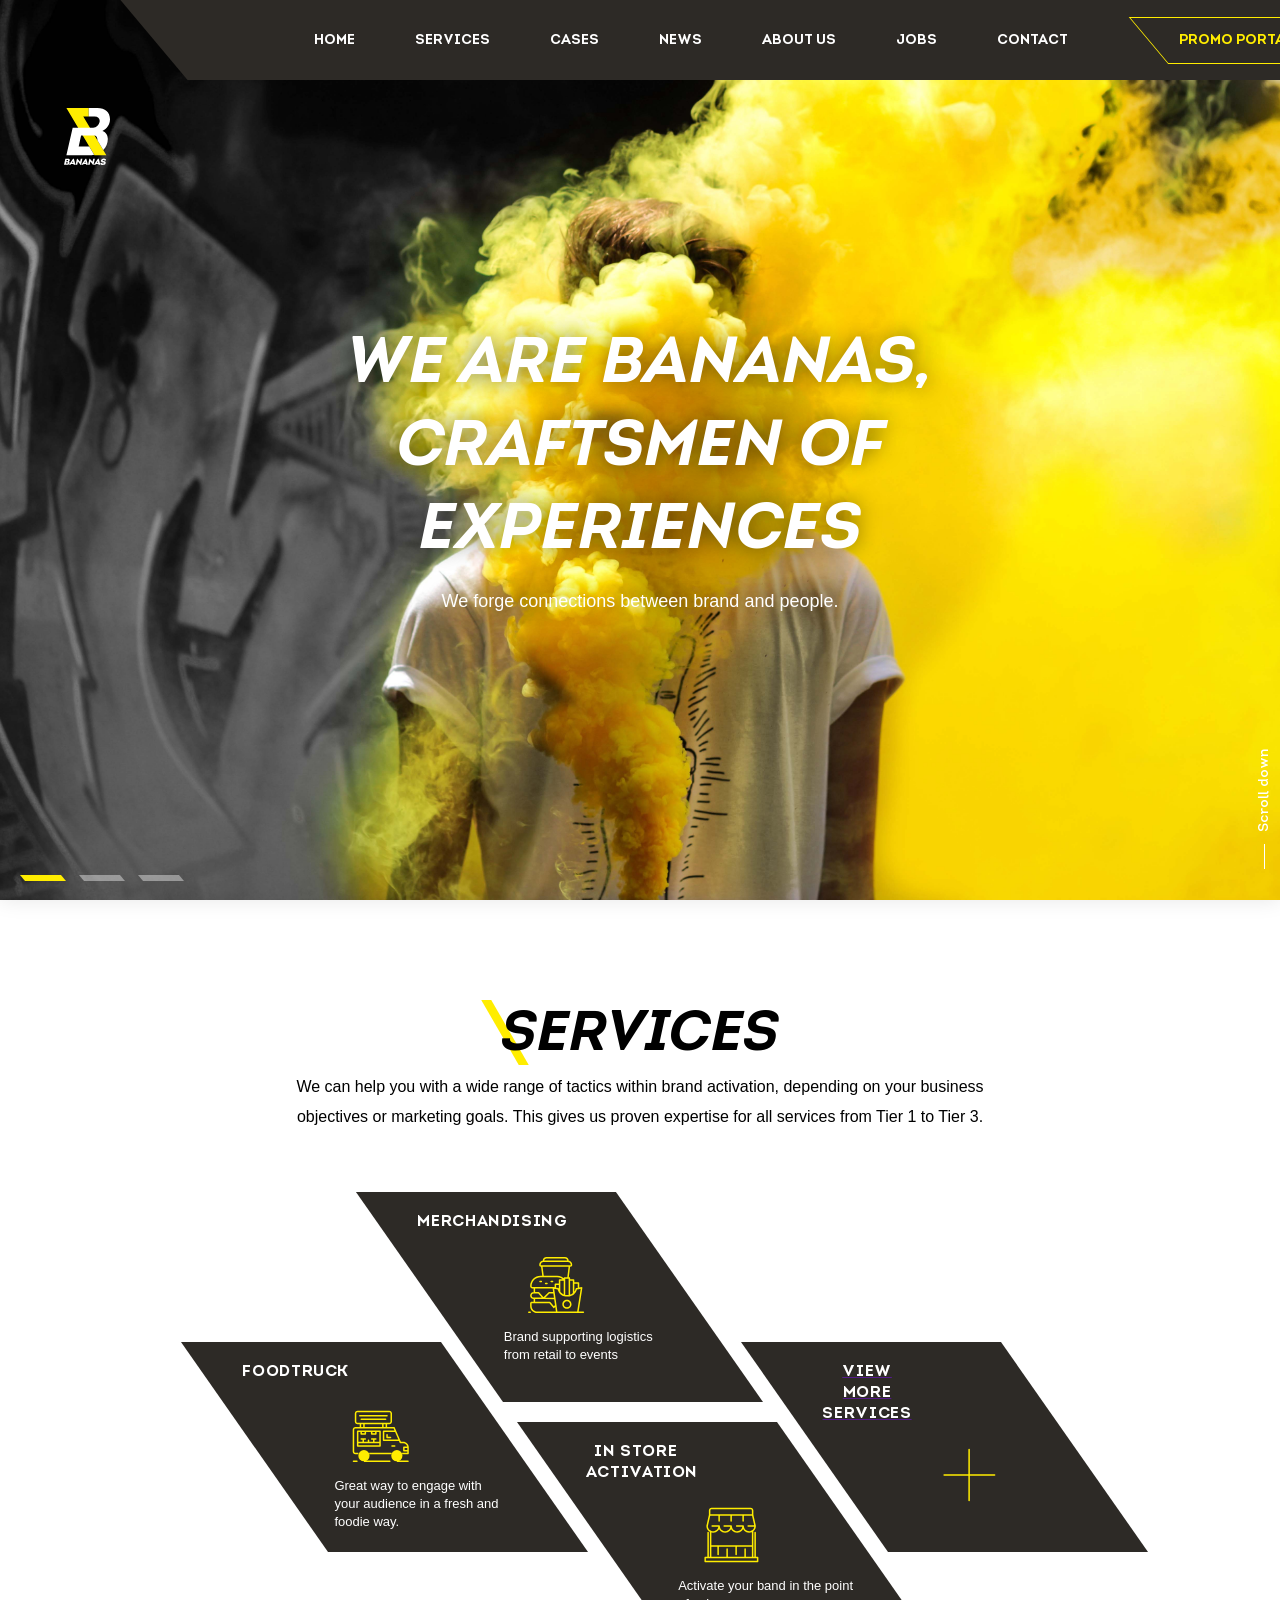
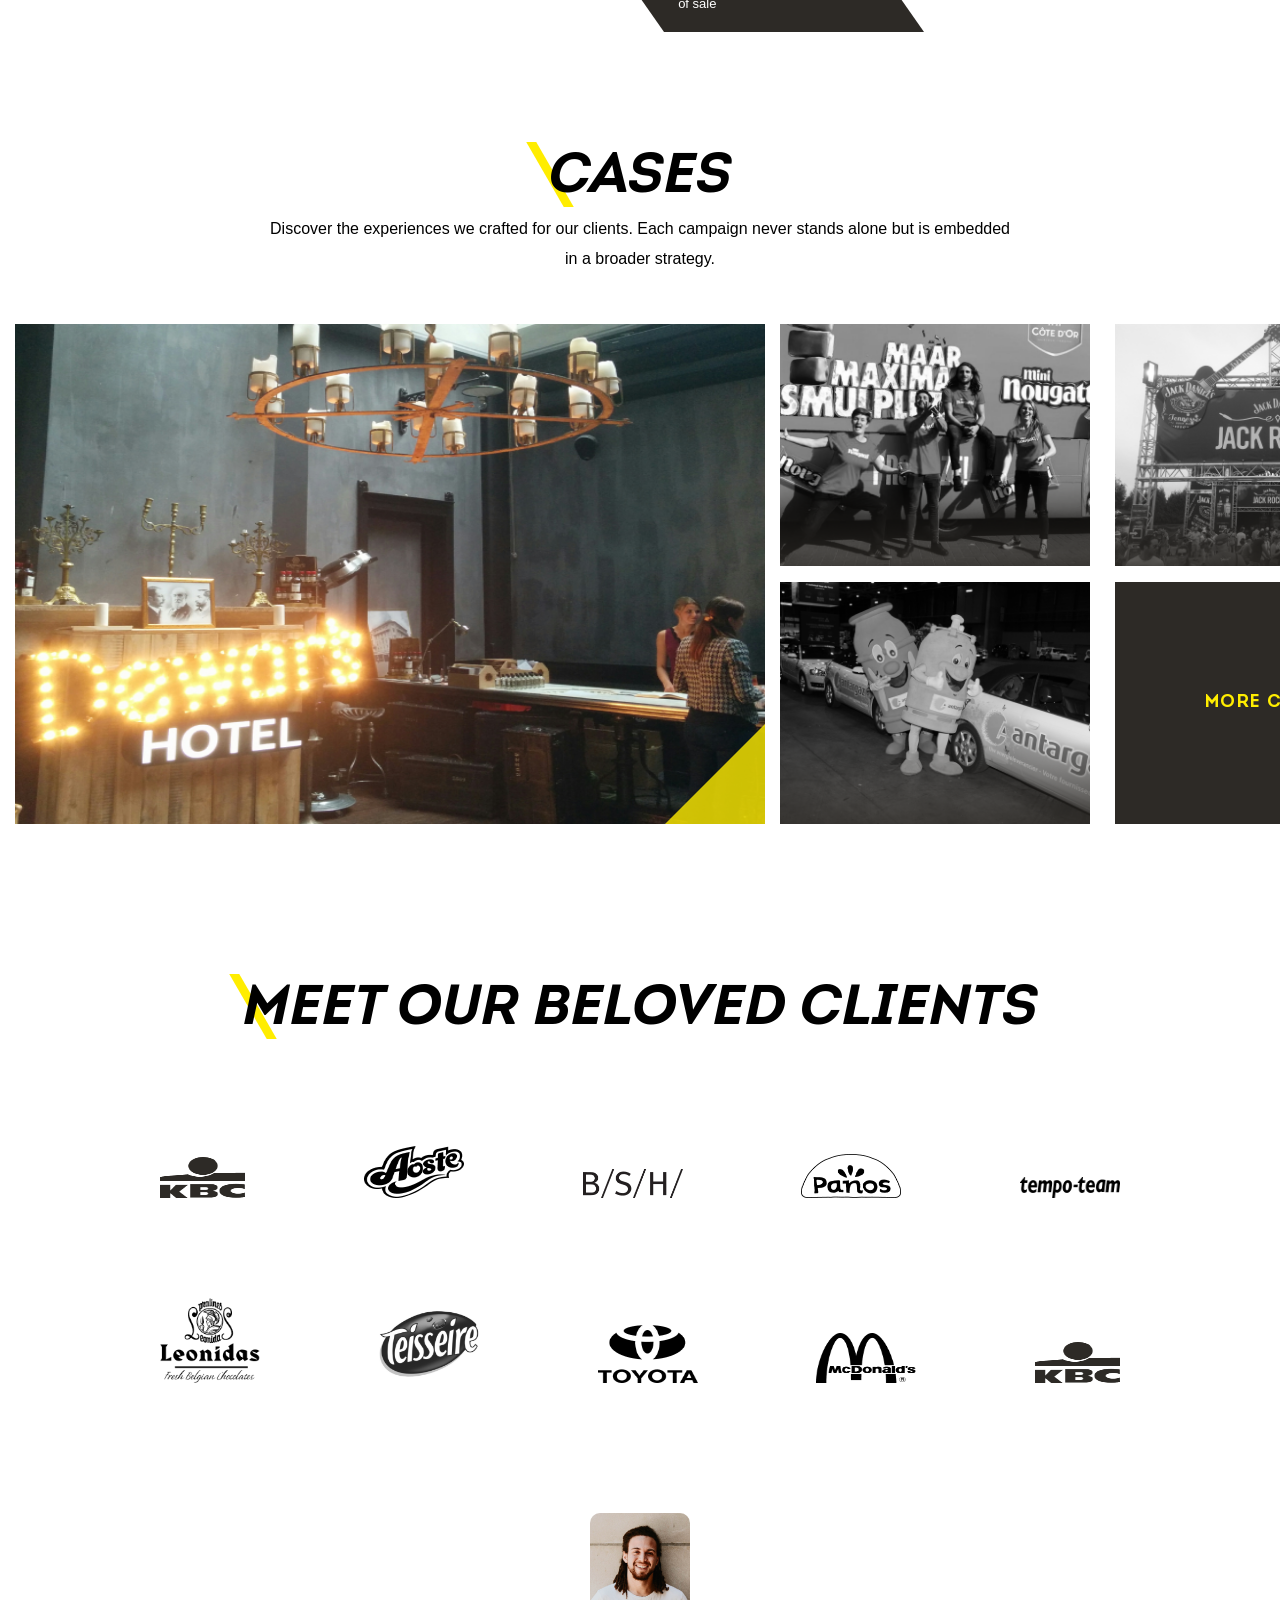
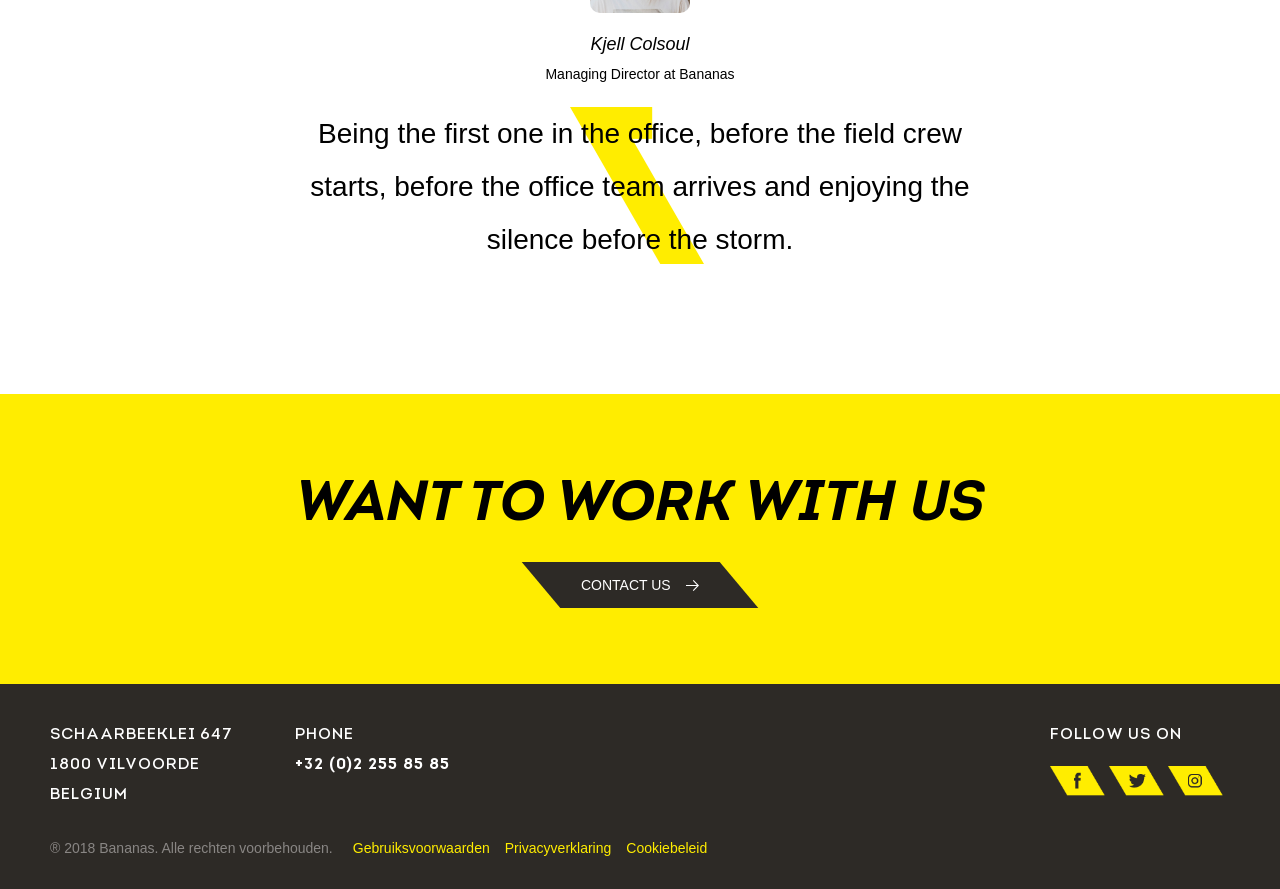
==== index.html @ 504d38f5 "Tets maket" ====
<!DOCTYPE html>
<html lang="en">
<head>
	<meta charset="UTF-8">
	<meta name="viewport" content="width=device-width, initial-scale=1, shrink-to-fit=no">
	<title>Static</title>
	<link rel="stylesheet" href="scss/style.css">
	<link rel="stylesheet" href="scss/font.css">
</head>
<body>
	<header>
		<div class="container">
			<div data-am-fadeshow="next-prev-navigation">
				<input type="radio" name="css-fadeshow" id="slide-1" />
				<input type="radio" name="css-fadeshow" id="slide-2" />
				<input type="radio" name="css-fadeshow" id="slide-3" />
					<div id="logo" >
						<svg width="46" height="57" fill="none" xmlns="http://www.w3.org/2000/svg">
							<path d="M19.2723 8.4035h5.4606V.0002h-22.33l28.0709 47.3609h11.889L19.2723 8.4035z" fill="#FFED00"/><path d="M24.7322 8.4035h.0007V.0002h-.0007v8.4033z" fill="#FAE920"/><path d="M38.418 22.901C42.8699 20.6652 46 16.3288 46 11.1795 46 4.133 41.1309 0 33.4098 0h-8.6776.0008v8.4035h-.0008v.0023l5.9647-.0043c3.617 0 5.6346 2.3036 4.7996 5.7591-.7021 2.9216-3.1611 5.1573-6.3018 5.5067l-3.2457.0009.0027.0046H14.0629l-.0008-.0014-5.3907.0014-6.2852 27.6875H24.993a24.1078 24.1078 0 0 0 5.1591-.5421l-4.8993-8.2659H14.6982l2.3864-11.0243h13.5231a4.0443 4.0443 0 0 1 1.55.7256c.9541.8199 1.3609 2.389 1.2278 3.9611l5.8406 9.854c2.9533-2.9077 4.6176-6.7819 4.6176-11.0375-.0001-3.7262-1.6-6.7074-5.4257-8.1302zM5.7764 52.183a1.5017 1.5017 0 0 1-.0679.4535 1.7962 1.7962 0 0 1-.1808.4008 1.9307 1.9307 0 0 1-.2576.3344 1.7534 1.7534 0 0 1-.3073.2554.9532.9532 0 0 1 .4068.4314c.0909.1902.1372.3978.1356.6076a2.0234 2.0234 0 0 1-.1673.8101 2.0371 2.0371 0 0 1-.4881.6869 2.4414 2.4414 0 0 1-.7775.4798 2.771 2.771 0 0 1-1.0259.1806H0l1.347-6.1551H4.14c.5121 0 .913.1379 1.2023.4139.2894.2759.4341.6428.4341 1.1007zm-3.5888 2.1309l-.235 1.1094h1.284a.5333.5333 0 0 0 .2074-.034.521.521 0 0 0 .1767-.1112.7532.7532 0 0 0 .2034-.33.681.681 0 0 0 .0226-.2113.5145.5145 0 0 0-.0497-.207.427.427 0 0 0-.1265-.1541.3358.3358 0 0 0-.208-.0617l-1.2749-.0001zm.4972-2.2453l-.244 1.1007h1.0304a.5296.5296 0 0 0 .2226-.0482.5155.5155 0 0 0 .1797-.1368.8685.8685 0 0 0 .2125-.3697.565.565 0 0 0-.0361-.3743c-.0543-.1144-.1658-.1716-.3345-.1716l-1.0306-.0001zm4.4565 3.9536l-.5424.8364H4.8724l.0452-.2201 4.1402-6.005h.8317l1.5639 6.005-.0453.2201H9.6996l-.226-.8453-2.3323.0089zm.8136-1.312h1.3108l-.3345-1.4529-.9763 1.4529zm6.0022-1.127l-.7052 3.2754h-1.6541l1.3469-6.19h.5153l2.6214 3.0993.678-3.0731h1.6543l-1.347 6.1813h-.4246l-2.685-3.2929zm5.6227 2.439l-.5424.8364h-1.7266l.0452-.2201 4.1402-6.005h.8316l1.5639 6.005-.0452.2201H22.138l-.226-.8453-2.3322.0089zm.8136-1.312h1.3107l-.3344-1.4529-.9763 1.4529zm6.0022-1.127l-.7052 3.2754h-1.6542l1.3469-6.19h.5152l2.6217 3.0993.6779-3.0731h1.6542l-1.3468 6.1813h-.4249l-2.6848-3.2929zm5.6225 2.439l-.5424.8364h-1.7265l.0451-.2201 4.1402-6.005h.8316l1.5639 6.005-.0451.2201h-1.7088l-.226-.8453-2.332.0089zm.8136-1.312h1.3108l-.3346-1.4529-.9762 1.4529zm5.1796.2553a.4071.4071 0 0 0 .0226.2774.4906.4906 0 0 0 .1853.1981.965.965 0 0 0 .2983.1187c.1185.0269.2399.0402.3616.0396a1.7955 1.7955 0 0 0 .3887-.0439 1.382 1.382 0 0 0 .3616-.1322.87.87 0 0 0 .2665-.2155.4526.4526 0 0 0 .1037-.2948.3768.3768 0 0 0-.0218-.1535.3863.3863 0 0 0-.0819-.1328.679.679 0 0 0-.2621-.1541 1.5406 1.5406 0 0 0-.3388-.0703 8.6203 8.6203 0 0 0-.3344-.0265 4.2116 4.2116 0 0 1-.7323-.1145 2.0981 2.0981 0 0 1-.6281-.2642 1.4011 1.4011 0 0 1-.443-.4445 1.2154 1.2154 0 0 1-.1673-.6559 2.0474 2.0474 0 0 1 .2533-1.039 2.2442 2.2442 0 0 1 .6688-.7309 2.9713 2.9713 0 0 1 .9447-.4315 4.1867 4.1867 0 0 1 1.0802-.1407 2.9337 2.9337 0 0 1 .8724.1276c.2584.0766.4971.2056.7006.3787.1939.169.3362.3868.4112.6296.0813.2523.0829.5458.0046.8803h-1.546a.4884.4884 0 0 0-.0407-.2772.4905.4905 0 0 0-.1716-.1937.8095.8095 0 0 0-.2622-.1102 1.3692 1.3692 0 0 0-.3119-.0351 1.2391 1.2391 0 0 0-.3479.0485 1.2067 1.2067 0 0 0-.3028.132.67.67 0 0 0-.217.2113.5213.5213 0 0 0-.0814.2861.3313.3313 0 0 0 .0551.2061.345.345 0 0 0 .1708.133c.2035.0735.4165.1195.6329.1365a8.499 8.499 0 0 1 .8361.1233c.2425.0458.4759.129.6914.2465.1925.1056.3542.2571.4701.4403.1229.2148.1824.4586.1719.7043a2.2333 2.2333 0 0 1-.2396 1.0655 2.0909 2.0909 0 0 1-.6555.7396 2.9324 2.9324 0 0 1-.9807.4315 4.9829 4.9829 0 0 1-1.2069.1409 3.525 3.525 0 0 1-.949-.1233 2.0284 2.0284 0 0 1-.7504-.3742 1.376 1.376 0 0 1-.4384-.6339c-.0875-.2554-.0921-.5562-.0138-.9024l1.5731-.0006z" fill="#fff"/>
						</svg>
					</div>
					<nav>
						<ul>
							<li><a href="#"><span>HOME</span></a></li>
							<li><a href="#"><span>SERVICES</span></a></li>
							<li><a href="#"><span>CASES</span></a></li>
							<li><a href="#"><span>NEWS</span></a></li>
							<li><a href="#"><span>ABOUT US</span></a></li>
							<li><a href="#"><span>JOBS</span></a></li>
							<li><a href="#"><span>CONTACT</span></a></li>
							<li class="nohover"><a href="#">PROMO PORTAL</a></li>
						</ul>
					</nav>
				
					<div class="fs-slides">
						<div class="fs-slide" style="background-image: url(img/bg.png);">
							<div class="block-text">
								<h1 class="block-text__title">WE ARE BANANAS, CRAFTSMEN OF EXPERIENCES</h1>
								<p class="block-text__p">We forge connections between brand and people.</p>
							</div>
						</div>
						<div class="fs-slide" style="background-image: url(img/bg2.jpg);">
							<div class="block-text">
								<h1 class="block-text__title">WE ARE BANANAS, CRAFTSMEN OF EXPERIENCES</h1>
								<p class="block-text__p">We forge connections between brand and people.</p>
							</div>
						</div>
						<div class="fs-slide" style="background-image: url(img/bg3.jpg);">
							<div class="block-text">
								<h1 class="block-text__title">WE ARE BANANAS, CRAFTSMEN OF EXPERIENCES</h1>
								<p class="block-text__p">We forge connections between brand and people.</p>
							</div>
						</div>
					</div>
					<div class="fs-quick-nav">
						<label class="fs-quick-btn" for="slide-1"></label>
						<label class="fs-quick-btn" for="slide-2"></label>
						<label class="fs-quick-btn" for="slide-3"></label>
					</div>
			</div>
			<div class="scroll-down">
				<span></span>
				<p>Scroll down</p>
			</div>
		</div>
	</header>

	<section id="scroll">
		<div class="box-block">
			<h2 class="box-block__title"><div class="yellow-line"></div>services</h2>
			<p class="box-block__text">
				We can help you with a wide range of tactics within brand activation, depending on your business objectives or marketing goals. This gives us proven expertise for all services from Tier 1 to Tier 3.
			</p>
			<div class="services-item">
				<div class="item-block serv_block">
				 	<h2 class="item-block__title">foodtruck</h2>
				 	<div class="services_content">
				 		<svg width="58" height="57" fill="#FFED00"  xmlns="http://www.w3.org/2000/svg">
				 		<use class="ic-1" xlink:href="#foodtruck" x="0" y="0" />
				 	</svg>
				 	<p class="item-block__text">Great way to engage with your audience in a fresh and foodie way.</p>
				 	</div>
				 	
				</div>
				<div class="item-blocks">
					<div class="item-block">
						<h2 class="item-block__title">MERCHANDISING</h2>
						<div class="services_content">
						<svg width="58" height="58" fill="#FFED00" xmlns="http://www.w3.org/2000/svg">
							<use class="ic-1" xlink:href="#merch" x="0" y="0" />
						</svg>
						<p class="item-block__text">Brand supporting logistics from retail to events</p>
						</div>
					</div>
					<div class="item-block">
					<h2 class="item-block__title">in store activation</h2>
					<div class="services_content">
						<svg width="55" height="56" fill="#FFED00" xmlns="http://www.w3.org/2000/svg">
							<use class="ic-1" xlink:href="#store" x="0" y="0" />
						</svg>
						<p class="item-block__text">Activate your band in the point of sale</p>
					</div>
				</div>
				</div>
				<a href="" id="modal">
					<div class="item-block serv_block ">
						<h2 class="item-block__title">VIEW MORE SERVICES</h2>
						<div class="services_content">
							<svg width="53" height="54" fill="#FFED00" xmlns="http://www.w3.org/2000/svg">
								<use class="ic-1" xlink:href="#serv" x="0" y="0" />
							</svg>
						</div>
					</div>
				</a>
			</div>
		</div>

		<div class="services-blocks" id="modal_window">
			<div class="box-block">
			<h2 class="box-block__title"><div class="yellow-line"></div>services</h2>
		</div>
		<div class="services-close" id="modal_close"><p>X</p></div>
			<div id="box_1" class="services-columns " >
				<div class="services-column column-1">
					<div class="column-item">
						<h2 class="column-item__title">Hospitality</h2>
						<div class="services_content">
						<svg width="56" height="56" fill="none" xmlns="http://www.w3.org/2000/svg">
							<use class="ic-1" xlink:href="#hosp" x="0" y="0" />
						</svg>
						<p class="column-item__text">The right people for all your events and hospitality</p>
					</div></div>
					<div class="column-item">
						<h2 class="column-item__title">mia</h2>
						<div class="services_content">
						<svg width="56" height="56" fill="none" xmlns="http://www.w3.org/2000/svg">
							<use class="ic-1" xlink:href="#mia" x="0" y="0" />
						</svg>
						<p class="column-item__text">The mobile activation on wheels for maximum coverage</p>
					</div></div>
				</div>
				<div class="services-column column-2">
					<div class="column-item">
						<h2 class="column-item__title">Foodtruck</h2>
						<div class="services_content">
						<svg width="58" height="57"  xmlns="http://www.w3.org/2000/svg">
					 		<use class="ic-1" xlink:href="#foodtruck" x="0" y="0" />
					 	</svg>
						<p class="column-item__text">Great way to engage with your audience in a fresh foodie way.</p>
					</div>
					</div>
					<div class="column-item">
						<h2 class="column-item__title">festivals</h2>
						<div class="services_content">
						<svg width="56" height="56" fill="none" xmlns="http://www.w3.org/2000/svg">
							<use class="ic-1" xlink:href="#festival" x="0" y="0" />
						</svg>
						<p class="column-item__text">Connect with people in a festive way</p>
					</div></div>
					<div class="column-item">
						<h2 class="column-item__title">Popup</h2>
						<div class="services_content">
						<svg width="56" height="56" fill="none" xmlns="http://www.w3.org/2000/svg">
							<use class="ic-1" xlink:href="#popur" x="0" y="0" />
						</svg>
						<p class="column-item__text">Create an immersive experience in a temporary setting</p>
					</div></div>
					<div class="column-item">
						<h2 class="column-item__title">Ontraid</h2>
						<div class="services_content">
						<svg width="56" height="56" fill="none" xmlns="http://www.w3.org/2000/svg">
							<use class="ic-1" xlink:href="#ontraid" x="0" y="0" />
						</svg>
						<p class="column-item__text">Activate your band in the point of sale</p>
					</div></div>
				</div>
				<div class="services-column column-3">
					<div class="column-item">
						<h2 class="column-item__title">MERCHANDISING</h2>
						<div class="services_content">
						<svg width="58" height="58" fill="#FFED00" xmlns="http://www.w3.org/2000/svg">
							<use class="ic-1" xlink:href="#merch" x="0" y="0" />
						</svg>
						<p class="column-item__text">Brand supporting logistics from retail to events</p>
					</div></div>
					<div class="column-item">
						<h2 class="column-item__title">Events</h2>
						<div class="services_content">
						<svg width="56" height="56" fill="none" xmlns="http://www.w3.org/2000/svg">
							<use class="ic-1" xlink:href="#events" x="0" y="0" />
						</svg>
						<p class="column-item__text">Create your own custom event for all your shareholders</p>
					</div></div>
					<div class="column-item">
						<h2 class="column-item__title">Sampling</h2>
						<div class="services_content">
						<svg width="56" height="56" fill="none" xmlns="http://www.w3.org/2000/svg">
							<use class="ic-1" xlink:href="#sampling" x="0" y="0" />
						</svg>
						<p class="column-item__text">Create brand preference by having people taste your product</p>
					</div>
					</div>
				</div>
				<div class="services-column column-4">
					<div class="column-item">
						<h2 class="column-item__title">in store activation</h2>
						<div class="services_content">
						<svg width="55" height="56" fill="none" xmlns="http://www.w3.org/2000/svg">
							<use class="ic-1" xlink:href="#store" x="0" y="0" />
						</svg>
						<p class="column-item__text">Activate your band in the point of sale</p>
					</div></div>
					<div class="column-item">
						<h2 class="column-item__title">photo activation</h2>
						<div class="services_content">
						<svg width="56" height="56" fill="none" xmlns="http://www.w3.org/2000/svg">
							<use class="ic-1" xlink:href="#photo" x="0" y="0" />
						</svg>
						<p class="column-item__text">Capture memorable moments to share online</p>
					</div></div>
				</div>
			</div>
		</div>
		<div id="overlay"></div>
	</section>

	<section>
		<div class="box-block">
			<h2 class="box-block__title"><div class="yellow-line"></div>Cases</h2>
			<p class="box-block__text">
				Discover the experiences we crafted for our clients.
				Each campaign never stands alone but is embedded in a broader strategy.
			</p>
		</div>
			<div class="cases-blocks">
				<div class="cases-row">
				<div class="cases-block">
					<img src="img/image3.png" alt="img">
						<div class="overlay"></div>
					  <div class="overlay-content">
					    <img src="img/icon/Vector.png" alt="">
					    <h2>DEWAR'S HOTEL INTERNATIONAL</h2>
					    <span>Brand Activations</span>
					    <p>Lorem ipsum dolor sit amet, consectetur adipiscing elit. Etiam elit felis, porta ut massa in, consectetur finibus nibh. Vestibulum in efficitur velit. Proin mollis est in risus faucibus, nec finibus mauris vehicula.</p>
					    <button class="btn"><p>read more<img src="img/icon/right-arrow.svg" alt=""></p></button>
					  </div>
				</div>
				<div class="cases-block-item">
					<div class="cases_item"><img src="img/image1.png" alt="img"></div>
					<div class="cases_item"><img src="img/image.png" alt="img"></div>
					<div class="cases_item"><img src="img/image2.png" alt="img"></div>
					<div class="cases_item link-block">
						<p><a href="#">More cases<img src="img/icon/arrow-yellow.svg" alt=""></a></p>
					</div>
				</div>
				</div>
			</div>
	</section>

	<section>
		<div class="box-block">
			<h2 class="box-block__title"><div class="yellow-line meet"></div>MEET OUR BELOVED CLIENTS</h2>
		</div>
		<div class="block-brand">
		<div class="brand-items">
			<div class="brand-item"><img src="img/icon/ic1.png" alt=""></div>
			<div class="brand-item"><img src="img/icon/ic2.png" alt=""></div>
			<div class="brand-item"><img src="img/icon/ic3.png" alt=""></div>
			<div class="brand-item"><img src="img/icon/ic4.png" alt=""></div>
			<div class="brand-item"><img src="img/icon/ic5.png" alt=""></div>
		</div>
		<div class="brand-items">
			<div class="brand-item-buttom"><img src="img/icon/ic6.png" alt=""></div>
			<div class="brand-item-buttom"><img src="img/icon/ic7.png" alt=""></div>
			<div class="brand-item-buttom"><img src="img/icon/ic8.png" alt=""></div>
			<div class="brand-item-buttom"><img src="img/icon/ic9.png" alt=""></div>
			<div class="brand-item-buttom"><img src="img/icon/ic1.png" alt=""></div>
		</div>
		</div>
	</section>

	<section>
		<div class="testimonial">
			<div class="testimonial-person">
				<img src="img/image4.png" alt="person">
				<p class="person__name">Kjell Colsoul</p>
				<p class="person__profession">Managing Director at Bananas</p>
			</div>
			<div class="testimonial-review">
				<img src="img/decoration.png" alt=""><p class="testimonial-review__text">Being the first one in the office, before the field crew starts, before the office team arrives and enjoying the silence before the storm.</p>
			</div>
		</div>
	</section>

	<section>
		<div class="work">
			<div class="box-block">
				<h2 class="box-block__title"><span></span>Want to work with us</h2>
			<button class="btn-contact"><p>contact us <img src="img/icon/right-arrow.svg" alt=""></p></button>
			</div>
		</div>
	</section>

	<footer>
		<div class="footer-block">
			<div class="footer-block-item">
				<p>
					Schaarbeeklei 647<br>
					1800 Vilvoorde<br>
					BELGIUM<br>
				</p>
				<p>Phone<br>
				<span>+32 (0)2 255 85 85</span></p>
			</div>
			<div class="footer-block-item">
				<div class="icon-footer">
				<p>Follow us on</p>
				<a href="#"><img src="img/icon/facebook.png" alt=""></a>
				<a href="#"><img src="img/icon/twitter.png" alt=""></a>
				<a href="#"><img src="img/icon/instagram.png" alt=""></a>
			</div>
			</div>
		</div>
		<div class="footer-menu">
			<ul>
				<li>® 2018 Bananas. Alle rechten voorbehouden.</li>
				<li>Gebruiksvoorwaarden</li>
				<li>Privacyverklaring</li>
				<li>Cookiebeleid</li>
			</ul>
		</div>
	</footer>
	












<svg style="display: none;">
  <symbol id="foodtruck">
  	<path d="M42.2999 21.7L42.9893 21.4045C42.8711 21.1288 42.6 20.95 42.2999 20.95V21.7ZM56.2999 47.5999V48.3499C56.7142 48.3499 57.0499 48.0142 57.0499 47.5999H56.2999ZM48.5999 36.4L47.9106 36.6954C48.0288 36.9712 48.2999 37.15 48.5999 37.15V36.4ZM52.0999 44.7999H51.3499C51.3499 45.2142 51.6857 45.5499 52.0999 45.5499V44.7999ZM52.0999 41.2999V40.5499C51.6857 40.5499 51.3499 40.8857 51.3499 41.2999H52.0999ZM31.8 25.2V24.45C31.3857 24.45 31.05 24.7857 31.05 25.2H31.8ZM31.8 34.3H31.05C31.05 34.7142 31.3857 35.05 31.8 35.05V34.3ZM47.7 34.3L48.3893 34.0045L47.7 34.3ZM36.0499 28.7C36.0499 28.2857 35.7142 27.95 35.2999 27.95C34.8857 27.95 34.5499 28.2857 34.5499 28.7H36.0499ZM35.2999 31.5H34.5499C34.5499 31.9142 34.8857 32.25 35.2999 32.25V31.5ZM38.7999 32.25C39.2142 32.25 39.5499 31.9142 39.5499 31.5C39.5499 31.0857 39.2142 30.75 38.7999 30.75V32.25ZM28.3 25.2H29.05C29.05 24.7857 28.7142 24.45 28.3 24.45V25.2ZM5.89995 25.2V24.45C5.48574 24.45 5.14995 24.7857 5.14995 25.2H5.89995ZM5.89995 39.8999H5.14995C5.14995 40.3142 5.48574 40.6499 5.89995 40.6499V39.8999ZM28.3 39.8999V40.6499C28.7142 40.6499 29.05 40.3142 29.05 39.8999H28.3ZM9.39995 28H8.64995C8.64995 28.4142 8.98574 28.75 9.39995 28.75V28ZM13.6 28V28.75C14.0142 28.75 14.35 28.4142 14.35 28H13.6ZM19.9 28H19.15C19.15 28.4142 19.4857 28.75 19.9 28.75V28ZM24.1 28V28.75C24.5142 28.75 24.85 28.4142 24.85 28H24.1ZM9.39995 32.15C8.98574 32.15 8.64995 32.4857 8.64995 32.9C8.64995 33.3142 8.98574 33.65 9.39995 33.65V32.15ZM13.6 33.65C14.0142 33.65 14.35 33.3142 14.35 32.9C14.35 32.4857 14.0142 32.15 13.6 32.15V33.65ZM19.9 32.15C19.4857 32.15 19.15 32.4857 19.15 32.9C19.15 33.3142 19.4857 33.65 19.9 33.65V32.15ZM24.1 33.65C24.5142 33.65 24.85 33.3142 24.85 32.9C24.85 32.4857 24.5142 32.15 24.1 32.15V33.65ZM17.5 34.3C17.5 33.8857 17.1642 33.55 16.75 33.55C16.3357 33.55 16 33.8857 16 34.3H17.5ZM40.2 39.1499C39.7857 39.1499 39.45 39.4857 39.45 39.8999C39.45 40.3142 39.7857 40.6499 40.2 40.6499V39.1499ZM43 40.6499C43.4142 40.6499 43.75 40.3142 43.75 39.8999C43.75 39.4857 43.4142 39.1499 43 39.1499V40.6499ZM7.99995 9.04997C7.58574 9.04997 7.24995 9.38576 7.24995 9.79997C7.24995 10.2142 7.58574 10.55 7.99995 10.55V9.04997ZM35.2999 10.55C35.7142 10.55 36.0499 10.2142 36.0499 9.79997C36.0499 9.38576 35.7142 9.04997 35.2999 9.04997V10.55ZM9.39995 12.55C8.98574 12.55 8.64995 12.8858 8.64995 13.3C8.64995 13.7142 8.98574 14.05 9.39995 14.05V12.55ZM33.9 14.05C34.3142 14.05 34.65 13.7142 34.65 13.3C34.65 12.8858 34.3142 12.55 33.9 12.55V14.05ZM1.69995 54.5499C1.28574 54.5499 0.949951 54.8857 0.949951 55.2999C0.949951 55.7141 1.28574 56.0499 1.69995 56.0499V54.5499ZM56.2999 56.0499C56.7142 56.0499 57.0499 55.7141 57.0499 55.2999C57.0499 54.8857 56.7142 54.5499 56.2999 54.5499V56.0499ZM5.19995 56.0499C5.61416 56.0499 5.94995 55.7141 5.94995 55.2999C5.94995 54.8857 5.61416 54.5499 5.19995 54.5499V56.0499ZM38.0999 56.0499C38.5142 56.0499 38.8499 55.7141 38.8499 55.2999C38.8499 54.8857 38.5142 54.5499 38.0999 54.5499V56.0499ZM0.949951 23.7V45.5999H2.44995V23.7H0.949951ZM3.69995 48.3499H6.59995V46.8499H3.69995V48.3499ZM51.4 35.65H48.5999V37.15H51.4V35.65ZM57.0499 47.5999V44.7999H55.5499V47.5999H57.0499ZM56.2999 44.0499H52.0999V45.5499H56.2999V44.0499ZM52.8499 44.7999V41.2999H51.3499V44.7999H52.8499ZM57.0499 44.7999V41.2999H55.5499V44.7999H57.0499ZM52.0999 42.0499H56.2999V40.5499H52.0999V42.0499ZM44.4893 24.9045L42.9893 21.4045L41.6106 21.9954L43.1106 25.4954L44.4893 24.9045ZM43.7999 24.45H31.8V25.95H43.7999V24.45ZM31.05 25.2V34.3H32.55V25.2H31.05ZM49.2893 36.1045L48.3893 34.0045L47.0106 34.5954L47.9106 36.6954L49.2893 36.1045ZM48.3893 34.0045L44.4893 24.9045L43.1106 25.4954L47.0106 34.5954L48.3893 34.0045ZM31.8 35.05H47.7V33.55H31.8V35.05ZM34.5499 28.7V31.5H36.0499V28.7H34.5499ZM35.2999 32.25H38.7999V30.75H35.2999V32.25ZM5.89995 40.6499H28.3V39.1499H5.89995V40.6499ZM5.14995 25.2V36.4H6.64995V25.2H5.14995ZM5.14995 36.4V39.8999H6.64995V36.4H5.14995ZM29.05 39.8999V36.4H27.55V39.8999H29.05ZM29.05 36.4V25.2H27.55V36.4H29.05ZM9.39995 24.45H5.89995V25.95H9.39995V24.45ZM8.64995 25.2V28H10.15V25.2H8.64995ZM9.39995 28.75H13.6V27.25H9.39995V28.75ZM13.6 24.45H9.39995V25.95H13.6V24.45ZM14.35 28V25.2H12.85V28H14.35ZM19.9 24.45H13.6V25.95H19.9V24.45ZM19.15 25.2V28H20.65V25.2H19.15ZM19.9 28.75H24.1V27.25H19.9V28.75ZM28.3 24.45H24.1V25.95H28.3V24.45ZM24.1 24.45H19.9V25.95H24.1V24.45ZM24.85 28V25.2H23.35V28H24.85ZM9.39995 33.65H11.5V32.15H9.39995V33.65ZM11.5 33.65H13.6V32.15H11.5V33.65ZM5.89995 37.15H11.5V35.65H5.89995V37.15ZM10.75 32.9V36.4H12.25V32.9H10.75ZM22 37.15H28.3V35.65H22V37.15ZM22.75 36.4V32.9H21.25V36.4H22.75ZM22 32.15H19.9V33.65H22V32.15ZM22 33.65H24.1V32.15H22V33.65ZM11.5 37.15H16.75V35.65H11.5V37.15ZM16.75 37.15H22V35.65H16.75V37.15ZM17.5 36.4V34.3H16V36.4H17.5ZM40.2 40.6499H43V39.1499H40.2V40.6499ZM8.69995 20.95H3.69995V22.45H8.69995V20.95ZM9.44995 21.7V17.5H7.94995V21.7H9.44995ZM8.69995 16.75H5.79995V18.25H8.69995V16.75ZM4.54995 15.5V7.59998H3.04995V15.5H4.54995ZM5.79995 6.34998H37.5V4.84998H5.79995V6.34998ZM38.75 7.59998V15.5H40.25V7.59998H38.75ZM37.5 16.75H34.5999V18.25H37.5V16.75ZM42.2999 20.95H34.5999V22.45H42.2999V20.95ZM33.8499 17.5V21.7H35.3499V17.5H33.8499ZM12.2 20.95H8.69995V22.45H12.2V20.95ZM12.95 21.7V17.5H11.45V21.7H12.95ZM12.2 18.25H31.1V16.75H12.2V18.25ZM34.5999 20.95H31.1V22.45H34.5999V20.95ZM31.1 20.95H12.2V22.45H31.1V20.95ZM30.35 17.5V21.7H31.85V17.5H30.35ZM8.69995 18.25H12.2V16.75H8.69995V18.25ZM31.1 18.25H34.5999V16.75H31.1V18.25ZM7.99995 10.55H35.2999V9.04997H7.99995V10.55ZM9.39995 14.05H33.9V12.55H9.39995V14.05ZM17.45 48.3499H39.8499V46.8499H17.45V48.3499ZM50.3499 48.3499H56.2999V46.8499H50.3499V48.3499ZM1.69995 56.0499H5.19995V54.5499H1.69995V56.0499ZM45.0999 56.0499H56.2999V54.5499H45.0999V56.0499ZM12.2 56.0499H38.0999V54.5499H12.2V56.0499ZM37.5 6.34998C38.1903 6.34998 38.75 6.90962 38.75 7.59998H40.25C40.25 6.08119 39.0187 4.84998 37.5 4.84998V6.34998ZM38.75 15.5C38.75 16.1903 38.1903 16.75 37.5 16.75V18.25C39.0187 18.25 40.25 17.0187 40.25 15.5H38.75ZM51.4 37.15C53.6919 37.15 55.5499 39.008 55.5499 41.2999H57.0499C57.0499 38.1795 54.5204 35.65 51.4 35.65V37.15ZM4.54995 7.59998C4.54995 6.90962 5.1096 6.34998 5.79995 6.34998V4.84998C4.28117 4.84998 3.04995 6.08119 3.04995 7.59998H4.54995ZM0.949951 45.5999C0.949951 47.1187 2.18117 48.3499 3.69995 48.3499V46.8499C3.0096 46.8499 2.44995 46.2903 2.44995 45.5999H0.949951ZM5.79995 16.75C5.1096 16.75 4.54995 16.1903 4.54995 15.5H3.04995C3.04995 17.0188 4.28117 18.25 5.79995 18.25V16.75ZM2.44995 23.7C2.44995 23.0096 3.0096 22.45 3.69995 22.45V20.95C2.18117 20.95 0.949951 22.1812 0.949951 23.7H2.44995Z" />
<ellipse cx="12.2" cy="49.7" rx="5.6" ry="5.6"  stroke-width="1.5" stroke-linecap="round"/>
<ellipse cx="12.2" cy="49.7" rx="2.1" ry="2.1"  stroke-width="1.5" stroke-linecap="round"/>
<ellipse cx="45.1" cy="49.7" rx="5.6" ry="5.6"  stroke-width="1.5" stroke-linecap="round"/>
<ellipse cx="45.1" cy="49.7" rx="2.1" ry="2.1"  stroke-width="1.5" stroke-linecap="round"/>
  </symbol>
  <symbol id="merch">
	<path d="M56.3 57.0499a.75.75 0 0 0 0-1.5v1.5zm-54.6-1.5a.75.75 0 0 0 0 1.5v-1.5zm24.5-23.75l.1571-.7333a.7473.7473 0 0 0-.1571-.0167v.75zm1.5155 10.6085l.7425-.106-.7425.106zM11.5 36.6999l.5669-.491a.75.75 0 0 0-.5669-.259v.75zm10.5 0v-.75a.75.75 0 0 0-.533.2224l.533.5276zM8.05 42.4084a.75.75 0 0 0-1.5 0h1.5zm14.65 4.0915l.5694-.4881a.75.75 0 0 0-.5694-.2619v.75zm4.2 4.9l-.5694.4881a.7499.7499 0 0 0 1.1542-.0185l-.5848-.4696zm-14-26.65a.75.75 0 0 0 0 1.5v-1.5zm1.4 1.5a.75.75 0 0 0 0-1.5v1.5zm4.2.6a.75.75 0 0 0 0 1.5v-1.5zm1.4 1.5a.75.75 0 0 0 0-1.5v1.5zm4.2-3.6a.75.75 0 0 0 0 1.5v-1.5zm1.4 1.5a.75.75 0 0 0 0-1.5v1.5zm29.05 5.55l.7409.1165a.75.75 0 0 0-.888-.8519l.1471.7354zm-5.25 1.05l-.1471-.7354a.7498.7498 0 0 0-.5883.5883l.7354.1471zm-18.2 0l.7354-.1471a.7498.7498 0 0 0-.5783-.5862l-.1571.7333zm20.3-.42l.1471.7355-.1471-.7355zm0-5.53h.75a.75.75 0 0 0-.75-.75v.75zm-4.9-2.8h.75a.75.75 0 0 0-.75-.75v.75zm-4.2-2.1h.75a.75.75 0 0 0-.75-.75v.75zm-4.9 0v-.75a.75.75 0 0 0-.75.75h.75zm0 17.498l-.1956.724.1956-.724zm-4.9-15.398v-.75a.75.75 0 0 0-.75.75h.75zm0 11.8819l-.6208.4208.6208-.4208zm-4.2-7.6819v-.75a.75.75 0 0 0-.75.75h.75zm18.2 9.3019l.5036.5558-.5036-.5558zm-4.2 2.0571l.141.7366-.141-.7366zM3.1 57.0499a.75.75 0 0 0 0-1.5v1.5zm3.4936-14.7373l-.0034.75.0034-.75zm6.9131-20.9627H16.05v-1.5h-2.5433v1.5zm3.2867-.8491l-1.4-10.5-1.4868.1983 1.4 10.5 1.4868-.1983zM45.15 9.1199V8.7h-1.5v.42h1.5zm-33-.42v.42h1.5V8.7h-1.5zm1.73 2.15h.77v-1.5h-.77v1.5zm3.27-5.65v-.5h-1.5v.5h1.5zm2.25-2.75h18.5V.95H19.4v1.5zm21.5 2H16.4v1.5h24.5v-1.5zm-.75.25v.5h1.5v-.5h-1.5zM26.2 31.05H7.3v1.5h18.9v-1.5zm-18.9 0H5.2933v1.5H7.3v-1.5zm-.75.75V36.6999h1.5v-.0082-.0083-.0083-.0083-.0084-.0084-.0085-.0085-.0086-.0086-.0086-.0087-.0087-.0087-.0088-.0088-.0089-.0089-.0089-.009-.009-.009-.0091-.0092-.0091-.0092-.0092-.0093-.0093-.0094-.0093-.0094-.0095-.0095-.0095-.0095-.0096-.0096-.0097-.0097-.0097-.0097-.0098-.0098-.0099-.0098-.01-.0099-.01-.01-.01-.0101-.0101-.0101-.0102-.0101-.0103-.0102-.0103-.0103-.0103-.0104-.0104-.0104-.0104-.0105-.0105-.0105-.0106-.0106-.0106-.0106-.0107-.0107-.0107-.0107-.0108-.0108-.0108-.0109-.0108-.0109-.0109-.011-.0109-.011-.011-.0111-.011-.0111-.0111-.0111-.0112-.0111-.0112-.0112-.0113-.0112-.0113-.0113-.0113-.0114-.0113-.0114-.0114-.0114-.0114-.0115-.0114-.0115-.0115-.0116-.0115-.0116-.0116-.0115-.0117-.0116-.0116-.0117-.0117-.0117-.0117-.0117-.0117-.0118-.0118-.0118-.0117-.0119-.0118-.0118-.0119-.0119-.0118-.0119-.0119-.012-.0119-.0119-.012-.012-.0119-.012-.012-.012-.0121-.012-.012-.0121-.012-.0121-.0121-.0121-.0121-.0121-.0121-.0121-.0122-.0121-.0122-.0121-.0122-.0122-.0121-.0122-.0122-.0122-.0122-.0122-.0122-.0122-.0123-.0122-.0122-.0123-.0122-.0122-.0123-.0122-.0123-.0123-.0122-.0123-.0123-.0122-.0123-.0123-.0122-.0123-.0123-.0123-.0123-.0122-.0123-.0123-.0123-.0123-.0122-.0123-.0123-.0123-.0122-.0123-.0123-.0123-.0122-.0123-.0123-.0122-.0123-.0122-.0123-.0122-.0123-.0122-.0122-.0123-.0122-.0122-.0122-.0122-.0123-.0121-.0122-.0122-.0122-.0122-.0121-.0122-.0122-.0121-.0121-.0122-.0121-.0121-.0121-.0121-.0121-.0121-.012-.0121-.012-.0121-.012-.012-.012-.012-.012-.012-.0119-.012-.0119-.012-.0119-.0119-.0119-.0118-.0119-.0118-.0119-.0118-.0118-.0118-.0118-.0117-.0118-.0117-.0117-.0117-.0117-.0117-.0117-.0116-.0116-.0116-.0116-.0116-.0115-.0116-.0115-.0115-.0115-.0114-.0115-.0114-.0114-.0114-.0113-.0114-.0113-.0113-.0113-.0113-.0112-.0112-.0112-.0112-.0112-.0111-.0111-.0111-.0111-.011-.011-.011-.011-.011-.0109-.0109-.0109-.0108-.0109-.0108-.0108-.0107-.0107-.0107-.0107-.0107-.0106-.0106-.0106-.0105-.0105-.0105-.0105-.0104-.0104-.0104-.0104-.0103-.0103-.0102-.0103-.0102-.0101-.0102-.0101-.0101-.01-.01-.01-.01-.0099-.0099-.0099-.0098-.0098-.0098-.0097-.0097-.0097-.0096-.0096-.0096-.0095-.0095-.0095-.0094-.0094-.0093-.0094-.0093-.0092-.0092-.0092-.0091-.0092-.009-.0091-.0089-.009-.0089-.0089-.0088-.0089-.0087-.0087-.0087-.0087-.0086-.0086-.0085-.0085-.0084-.0084-.0084-.0083-.0083-.0083-.0082-.0081-.0082-.008-.0081-.008-.0079-.0079-.0079-.0078-.0078-.0077-.0077-.0077-.0076-.0075-.0075-.0075-.0074-.0074-.0073-.0073-.0072-.0072-.0072-.0071-.007-.007-.007-.0069-.0068-.0069-.0067-.0067-.0067-.0066-.0066-.0065-.0065-.0064-.0063-.0064-.0062-.0062-.0062-.0061-.0061-.006-.006-.0059-.0058-.0058-.0058-.0057-.0056-.0056-.0056-.0054-.0055-.0053-.0054-.0052-.0053-.0051-.0051-.0051-.005-.0049-.0049-.0048-.0048-.0047-.0046-.0046-.0046-.0044-.0045-.0043-.0043-.0043-.0042-.0041-.0041-.004-.004-.0039-.0038-.0038-.0037-.0036-.0036-.0036-.0034-.0034-.0034-.0033-.0032-.0032-.0031-.003-.003-.0029-.0028-.0028-.0028-.0026-.0026-.0025-.0025-.0024-.0023-.0023-.0022-.0022-.002-.002-.002-.0018-.0019-.0017-.0017h-1.5zm.75 4.15h-.6936v1.5H7.3v-1.5zm0 1.5h4.2v-1.5H7.3v1.5zm-.7098 5.6127l9.8064.0445.0068-1.5-9.8064-.0445-.0068 1.5zm9.8064.0445l11.3155.0513.0068-1.5-11.3155-.0513-.0068 1.5zm-5.4635-5.9161l4.9 5.6571 1.1338-.9821-4.9-5.6571-1.1338.9821zm5.9999 5.6937l5.6-5.6571-1.066-1.0553-5.6 5.6572 1.066 1.0552zm11.525-.5823l-.8155-5.7085-1.485.2121.8155 5.7085 1.485-.2121zm-.8155-5.7085l-.7-4.9-1.485.2121.7 4.9 1.485-.2121zM22 37.4499h4.9v-1.5H22v1.5zM6.55 42.4084V46.4999h1.5v-.0075-.0076-.0076-.0076-.0077-.0076-.0078-.0077-.0078-.0078-.0078-.0079-.0079-.0079-.0079-.008-.008-.008-.0081-.008-.0082-.0081-.0082-.0081-.0083-.0082-.0083-.0083-.0083-.0083-.0084-.0084-.0084-.0085-.0084-.0085-.0086-.0085-.0086-.0086-.0086-.0086-.0087-.0087-.0087-.0087-.0088-.0087-.0088-.0089-.0088-.0089-.0089-.0089-.0089-.009-.0089-.009-.009-.0091-.009-.0091-.0091-.0091-.0092-.0091-.0092-.0092-.0092-.0092-.0093-.0093-.0092-.0093-.0094-.0093-.0094-.0094-.0093-.0095-.0094-.0094-.0095-.0095-.0095-.0095-.0095-.0096-.0095-.0096-.0096-.0096-.0096-.0096-.0097-.0097-.0096-.0097-.0097-.0098-.0097-.0098-.0097-.0098-.0098-.0098-.0098-.0098-.0099-.0098-.0099-.0098-.0099-.0099-.0099-.01-.0099-.0099-.01-.01-.0099-.01-.01-.01-.01-.01-.0101-.01-.0101-.01-.0101-.0101-.0101-.0101-.0101-.0101-.0101-.0101-.0101-.0102-.0101-.0102-.0101-.0102-.0102-.0101-.0102-.0102-.0102-.0102-.0102-.0102-.0103-.0102-.0102-.0102-.0103-.0102-.0102-.0103-.0102-.0103-.0103-.0102-.0103-.0102-.0103-.0103-.0103-.0102-.0103-.0103-.0103-.0102-.0103-.0103-.0103-.0103-.0103-.0103-.0102-.0103-.0103-.0103-.0103-.0103-.0103-.0103-.0102-.0103-.0103-.0103-.0103-.0102-.0103-.0103-.0103-.0102-.0103-.0102-.0103-.0103-.0102-.0103-.0102-.0102-.0103-.0102-.0102-.0103-.0102-.0102-.0102-.0102-.0102-.0102-.0102-.0101-.0102-.0102-.0102-.0101-.0102-.0101-.0101-.0102-.0101-.0101-.0101-.0101-.0101-.0101-.01-.0101-.01-.0101-.01-.01-.0101-.01-.01-.01-.0099-.01-.01-.0099-.0099-.01-.0099-.0099-.0099-.0098-.0099-.0099-.0098-.0098-.0099-.0098-.0097-.0098-.0098-.0097-.0098-.0097-.0097-.0097-.0097-.0097-.0096-.0097-.0096-.0096-.0096-.0096-.0095-.0096-.0095-.0095-.0095-.0095-.0095-.0094-.0095-.0094-.0094-.0094-.0093-.0094-.0093-.0093-.0093-.0093-.0093-.0092-.0092-.0092-.0092-.0092-.0091-.0091-.0091-.0091-.0091-.009-.009-.009-.009-.009-.0089-.0089-.0089-.0089-.0089-.0088-.0088-.0088-.0087-.0088-.0087-.0087-.0087-.0086-.0086-.0086-.0086-.0085-.0086-.0085-.0085-.0084-.0084-.0084-.0084-.0084-.0083-.0083-.0083-.0082-.0083-.0082-.0081-.0082-.0081-.0081-.008-.0081-.008-.008-.0079-.0079-.0079-.0079-.0078-.0079-.0077-.0078-.0077-.0077-.0077-.0076-.0076-.0076-.0075-.0075-.0075-.0075-.0074-.0074-.0073-.0074-.0073-.0072-.0073-.0072-.0071-.0072-.0071-.007-.0071-.007-.0069-.007-.0069-.0068-.0069-.0068-.0068-.0067-.0067-.0066-.0067-.0066-.0065-.0065-.0065-.0065-.0064-.0064-.0063-.0063-.0063-.0062-.0062-.0062-.0061-.0061-.006-.006-.006-.0059-.0059-.0059-.0058-.0058-.0057-.0057-.0057-.0056-.0056-.0055-.0055-.0055-.0054-.0054-.0053-.0053-.0053-.0052-.0052-.0051-.0051-.0051-.005-.0049-.005-.0048-.0049-.0048-.0047-.0047-.0047-.0046-.0046-.0045-.0045-.0045-.0044-.0043-.0044-.0042-.0042-.0042-.0042-.004-.0041-.004-.0039-.0039-.0039-.0038-.0038-.0037-.0037-.0036-.0036-.0035-.0035-.0034-.0034-.0033-.0033-.0032-.0032-.0032-.0031-.003-.003-.003-.0028-.0029-.0028-.0027-.0027-.0027-.0026-.0025-.0025-.0024-.0024-.0024-.0022-.0023-.0022-.0021-.0021-.002-.002-.0019-.0018-.0019-.0017-.0017-.0017-.0016-.0015-.0015-.0014-.0014-.0013-.0013-.0012-.0012h-1.5zm.75 3.3415H4.5538v1.5H7.3v-1.5zm-4.25 1.5039v2.7461h1.5v-2.7461h-1.5zm4.25-.0039h15.4v-1.5H7.3v1.5zm14.8306-.2619l4.2 4.9 1.1388-.9762-4.2-4.9-1.1388.9762zm8.3119 9.2058l-1.0172-7.1203-1.485.2122 1.0172 7.1203 1.485-.2122zm-1.0172-7.1203l-.9673-6.7711-1.485.2121.9673 6.7712 1.485-.2122zm-1.9405 2.796l1.7828-2.2203-1.1696-.9392-1.7828 2.2203 1.1696.9392zM12.9 26.2499h1.4v-1.5h-1.4v1.5zm5.6 2.1h1.4v-1.5h-1.4v1.5zm5.6-2.1H25.5v-1.5H24.1v1.5zm32.2 29.3h-5.6v1.5h5.6v-1.5zm-5.6 0h-21v1.5h21v-1.5zm.7409.8664l3.85-24.4999-1.4818-.2329-3.85 24.5 1.4818.2328zm2.962-25.3518l-3.15.63.2942 1.4709 3.15-.63-.2942-1.4709zm-3.15.63l-2.1.42.2942 1.4709 2.1-.42-.2942-1.4709zm.8971.7354v-5.53h-1.5v5.53h1.5zm-.75-6.28h-4.9v1.5h4.9v-1.5zm-4.15.75v-2.8h-1.5v2.8h1.5zm-.75-3.55h-4.2v1.5h4.2v-1.5zm-3.45.75v-2.1h-1.5v2.1h1.5zm-2.85 15c-.983 0-1.8463-.1212-2.6044-.326l-.3912 1.448c.8927.2412 1.8879.378 2.9956.378v-1.5zm-3.55-17.1v2.1h1.5v-2.1h-1.5zm.75 1.35h-4.9v1.5h4.9v-1.5zm.1956 15.424c-2.2154-.5986-3.6076-1.9335-4.4748-3.2129l-1.2416.8416c1.0183 1.5023 2.6847 3.1059 5.3252 3.8193l.3912-1.448zm-4.4748-3.2129c-.5067-.7476-.8311-1.4729-1.0282-2.0104a7.8698 7.8698 0 0 1-.2045-.6361 4.8607 4.8607 0 0 1-.0427-.1672 2.3712 2.3712 0 0 1-.0102-.0458l-.0001-.0004.0001.0006.0001.0005.0001.0003c0 .0002 0 .0003-.7354.1474s-.7354.1473-.7354.1475l.0001.0004.0002.0009.0005.0023a.305.305 0 0 0 .0012.0061l.004.0189a6.0836 6.0836 0 0 0 .0702.2827 9.346 9.346 0 0 0 .2435.7581c.2286.6237.6042 1.4644 1.1949 2.3358l1.2416-.8416zM31.75 24.0999v4.2h1.5v-4.2h-1.5zm0 4.2v7.6819h1.5v-7.6819h-1.5zm.75-.75h-4.2v1.5h4.2v-1.5zm-1.2429 4.5667l-2.8-.6-.3143 1.4667 2.8001.6.3142-1.4667zm-2.8-.6l-2.1-.45-.3142 1.4667 2.0999.45.3143-1.4667zm-.9071-3.2167v3.95h1.5v-3.95h-1.5zm21.75 4.55c-.7354-.1471-.7354-.1473-.7354-.1475l.0001-.0004.0001-.0006.0001-.0004-.0004.002a3.2168 3.2168 0 0 1-.0204.0878 6.098 6.098 0 0 1-.0821.2975 8.9105 8.9105 0 0 1-.3993 1.0633c-.3889.8679-1.0351 1.96-2.0663 2.8945l1.0072 1.1115c1.2277-1.1125 1.9816-2.3964 2.428-3.3927.2239-.4998.3729-.9326.4667-1.244a7.6164 7.6164 0 0 0 .1023-.3714 4.7621 4.7621 0 0 0 .0316-.137l.0021-.0097.0007-.0034a.005.005 0 0 1 .0002-.0013l.0001-.0006c.0001-.0002.0001-.0005-.7353-.1476zm-3.55-5.95v10.7019h1.5V26.8999h-1.5zm.2464 10.1462c-.9223.8356-2.1633 1.5557-3.8374 1.8762l.282 1.4732c1.9645-.376 3.452-1.2315 4.5626-2.2379l-1.0072-1.1115zm-3.8374 1.8762c-.5932.1135-1.2443.1776-1.959.1776v1.5c.8048 0 1.5506-.0722 2.241-.2044l-.282-1.4732zm-.609-14.8224v15.559h1.5v-15.559h-1.5zm-4.9 0v5.599h1.5v-5.599h-1.5zm0 5.599v9.799h1.5v-9.799h-1.5zm5.65-8.449h-1.4v1.5h1.4v-1.5zm-1.4 0h-3.5v1.5h3.5v-1.5zm-26.25-10.4H42.3v-1.5H14.65v1.5zm27.65 0h1.12v-1.5H42.3v1.5zm-.6551 11.2377l1.4-11.9-1.4898-.1753-1.4 11.9 1.4898.1753zM42.95 48.2499c0 1.7121-1.3879 3.1-3.1 3.1v1.5c2.5405 0 4.6-2.0595 4.6-4.6h-1.5zm-3.1 3.1c-1.7121 0-3.1-1.3879-3.1-3.1h-1.5c0 2.5405 2.0595 4.6 4.6 4.6v-1.5zm-3.1-3.1c0-1.7121 1.3879-3.1 3.1-3.1v-1.5c-2.5405 0-4.6 2.0595-4.6 4.6h1.5zm3.1-3.1c1.7121 0 3.1 1.3879 3.1 3.1h1.5c0-2.5405-2.0595-4.6-4.6-4.6v1.5zm-23.8-23.8H29v-1.5H16.05v1.5zm14 0c2.7285 0 5.1633 1.2552 6.7597 3.2226l1.1648-.9451c-1.8689-2.3033-4.7249-3.7775-7.9245-3.7775v1.5zm0-1.5H29v1.5h1.05v-1.5zm-26.95 35.7H1.7v1.5h1.4v-1.5zm26.6 0H10.1v1.5h19.6v-1.5zm-26.65-5.55c0 3.8936 3.1564 7.05 7.05 7.05v-1.5c-3.0652 0-5.55-2.4848-5.55-5.55h-1.5zm1.5-19.6933c0-4.9466 4.01-8.9567 8.9567-8.9567v-1.5c-5.7751 0-10.4567 4.6816-10.4567 10.4567h1.5zm.0038 15.4433c-.8305 0-1.5038.6733-1.5038 1.5039h1.5c0-.002.0002-.0019 0-.0013 0 .0001.0002-.0006.0011-.0015.001-.0009.0016-.0011.0015-.0011-.0006.0003-.0007 0 .0012 0v-1.5zm2.0526-9.8c-1.9642 0-3.5564 1.5923-3.5564 3.5564h1.5c0-1.1357.9207-2.0564 2.0564-2.0564v-1.5zM17.15 4.6999c0-1.2426 1.0074-2.25 2.25-2.25V.95c-2.0711 0-3.75 1.679-3.75 3.75h1.5zm-5 4.42c0 .9555.7745 1.73 1.73 1.73v-1.5a.23.23 0 0 1-.23-.23h-1.5zm1.5-.42c0-1.5187 1.2312-2.75 2.75-2.75v-1.5c-2.3472 0-4.25 1.9028-4.25 4.25h1.5zm31.5 0c0-2.3472-1.9028-4.25-4.25-4.25v1.5c1.5188 0 2.75 1.2313 2.75 2.75h1.5zM3.05 39.5063c0 1.9578 1.5824 3.5474 3.5402 3.5563l.0068-1.5c-1.132-.0051-2.047-.9243-2.047-2.0563h-1.5zm40.6-30.3864a.23.23 0 0 1-.23.23v1.5c.9554 0 1.73-.7745 1.73-1.73h-1.5zM37.9 2.45c1.2426 0 2.25 1.0074 2.25 2.25h1.5c0-2.071-1.6789-3.75-3.75-3.75v1.5zM3.05 30.3066c0 1.239 1.0044 2.2433 2.2433 2.2433v-1.5a.7433.7433 0 0 1-.7433-.7433h-1.5z" />
  </symbol>
  <symbol id="store">
  	<path d="M3 19l-.7313-.1662-.0187.082V19H3zm48 0h.75v-.0842l-.0187-.082L51 19zm-36 0h.75a.75.75 0 0 0-.75-.75V19zm12 0h.75a.75.75 0 0 0-.75-.75V19zm12 0h.75a.75.75 0 0 0-.75-.75V19zm-31-.75a.75.75 0 0 0 0 1.5v-1.5zm12 0a.75.75 0 0 0 0 1.5v-1.5zm24 0a.75.75 0 0 0 0 1.5v-1.5zm-11.5 0a.75.75 0 0 0 0 1.5v-1.5zM14.25 14a.75.75 0 0 0 1.5 0h-1.5zm12 0a.75.75 0 0 0 1.5 0h-1.5zm12 0a.75.75 0 0 0 1.5 0h-1.5zM1 54.5H.25a.75.75 0 0 0 .75.75v-.75zm52.5 0v.75a.75.75 0 0 0 .75-.75h-.75zm0-4h.75a.75.75 0 0 0-.75-.75v.75zM1 50.5v-.75a.75.75 0 0 0-.75.75H1zm3.75-25a.75.75 0 0 0-1.5 0h1.5zm47 0a.75.75 0 0 0-1.5 0h1.5zm-38.5 22a.75.75 0 0 0 1.5 0h-1.5zm10.5-5.5a.75.75 0 0 0-1.5 0h1.5zm7.5 5.5a.75.75 0 0 0 1.5 0h-1.5zm10.5-5.5a.75.75 0 0 0-1.5 0h1.5zM7.4967 2.25H46.5077V.75H7.4967v1.5zM47.75 3.5V8h1.5V3.5h-1.5zM6.25 8V3.5h-1.5V8h1.5zm-1.4813-.1662l-2.5 11 1.4627.3324 2.5-11-1.4627-.3324zm43 .3324l2.5 11 1.4626-.3324-2.5-11-1.4626.3324zM14.25 19c0 2.8995-2.3505 5.25-5.25 5.25v1.5c3.7279 0 6.75-3.0221 6.75-6.75h-1.5zM9 24.25c-2.8995 0-5.25-2.3505-5.25-5.25h-1.5c0 3.7279 3.022 6.75 6.75 6.75v-1.5zM26.25 19c0 2.8995-2.3505 5.25-5.25 5.25v1.5c3.7279 0 6.75-3.0221 6.75-6.75h-1.5zM21 24.25c-2.8995 0-5.25-2.3505-5.25-5.25h-1.5c0 3.7279 3.0221 6.75 6.75 6.75v-1.5zm12 0c-2.8995 0-5.25-2.3505-5.25-5.25h-1.5c0 3.7279 3.0221 6.75 6.75 6.75v-1.5zM50.25 19c0 2.8995-2.3505 5.25-5.25 5.25v1.5c3.7279 0 6.75-3.0221 6.75-6.75h-1.5zM15 18.25H8v1.5h7v-1.5zm12 0h-7v1.5h7v-1.5zm18 6c-2.8901 0-5.235-2.3354-5.2501-5.2219l-1.5.0079c.0194 3.7114 3.0342 6.714 6.7501 6.714v-1.5zm-5.2501-5.2219c-.0001-.0133.0001.0009.0001-.0281h-1.5l-.0001.0121v.0239l1.5-.0079zm-1.5 0C38.2348 21.9146 35.8901 24.25 33 24.25v1.5c3.7159 0 6.7305-3.0026 6.7499-6.714l-1.5-.0079zM51 18.25h-7v1.5h7v-1.5zm-12 0h-6.5v1.5H39v-1.5zm-24-11H5.5v1.5H15v-1.5zm.75 6.75V8h-1.5v6h1.5zM27 7.25H15v1.5h12v-1.5zm.75 6.75V8h-1.5v6h1.5zM48.5 7.25H39v1.5h9.5v-1.5zm-9.5 0H27v1.5h12v-1.5zm.75 6.75V8h-1.5v6h1.5zM1 55.25h52.5v-1.5H1v1.5zm53.25-.75v-4h-1.5v4h1.5zm-54-4v4h1.5v-4H.25zM4 49.75H1v1.5h3v-1.5zm.75.75v-25h-1.5v25h1.5zm1.75-.75H4v1.5h2.5v-1.5zm47 0H51v1.5h2.5v-1.5zm-1.75.75v-25h-1.5v25h1.5zm-.75-.75h-2.5v1.5H51v-1.5zm-43.75.75V39h-1.5v11.5h1.5zm0-11.5V24.456h-1.5V39h1.5zm42 11.5V39h-1.5v11.5h1.5zm0-11.5V24h-1.5v15h1.5zm-42.75.75H14v-1.5H6.5v1.5zm6.75-.75V47.4999L14 47.5l.75-.0001v-.0003-.0004-.0007-.0008-.001-.0012-.0014-.0015-.0018-.0019-.002-.0023-.0024-.0027-.0027-.003-.0031-.0034-.0034-.0037-.0038-.004-.0042-.0043-.0045-.0047-.0048-.005-.0051-.0054-.0055-.0056-.0058-.006-.0061-.0063-.0065-.0066-.0068-.0069-.0071-.0072-.0074-.0076-.0077-.0078-.0081-.0081-.0083-.0085-.0086-.0088-.0089-.009-.0092-.0094-.0095-.0096-.0098-.0099-.0101-.0102-.0103-.0105-.0106-.0108-.0109-.0111-.0111-.0114-.0114-.0116-.0117-.0119-.0119-.0122-.0122-.0124-.0125-.0126-.0128-.0129-.013-.0131-.0133-.0134-.0135-.0137-.0137-.0139-.014-.0142-.0142-.0144-.0144-.0146-.0148-.0148-.015-.015-.0152-.0153-.0154-.0155-.0156-.0158-.0158-.016-.0161-.0161-.0163-.0164-.0165-.0166-.0167-.0168-.0169-.017-.0171-.0172-.0173-.0175-.0175-.0176-.0177-.0178-.0179-.018-.0181-.0181-.0183-.0184-.0184-.0186-.0186-.0187-.0189-.0189-.0189-.0191-.0192-.0192-.0194-.0194-.0195-.0196-.0196-.0198-.0198-.0199-.02-.02-.0202-.0202-.0203-.0203-.0205-.0205-.0206-.0206-.0208-.0208-.0208-.021-.021-.0211-.0211-.0212-.0213-.0213-.0214-.0215-.0216-.0216-.0216-.0217-.0218-.0218-.0219-.022-.022-.0221-.0221-.0222-.0222-.0223-.0224-.0224-.0224-.0225-.0226-.0226-.0226-.0227-.0228-.0228-.0228-.0229-.0229-.023-.023-.0231-.0231-.0231-.0232-.0232-.0233-.0233-.0233-.0234-.0234-.0235-.0235-.0235-.0235-.0236-.0236-.0237-.0237-.0237-.0237-.0238-.0238-.0238-.0238-.0239-.0239-.0239-.024-.024-.024-.024-.024-.0241-.024-.0241-.0241-.0242-.0241-.0242-.0241-.0242-.0242-.0243-.0242-.0242-.0243-.0242-.0243-.0243-.0243-.0243-.0243-.0243V43.4v-.0243-.0243-.0244-.0243-.0243-.0244-.0243-.0243-.0243-.0244-.0243-.0243-.0243-.0244-.0243-.0243-.0243-.0243-.0242-.0243-.0243-.0242-.0243-.0242-.0242-.0242-.0242-.0242-.0241-.0242-.0241-.0241-.0241-.0241-.024-.0241-.024-.024-.0239-.024-.0239-.0239-.0239-.0238-.0238-.0238-.0238-.0237-.0237-.0237-.0237-.0236-.0236-.0235-.0235-.0235-.0235-.0234-.0234-.0233-.0233-.0233-.0232-.0232-.0231-.0231-.0231-.023-.023-.0229-.0229-.0228-.0228-.0227-.0227-.0227-.0226-.0225-.0225-.0225-.0224-.0223-.0223-.0223-.0221-.0222-.022-.022-.022-.0219-.0218-.0218-.0217-.0217-.0216-.0215-.0215-.0214-.0213-.0213-.0212-.0212-.021-.021-.021-.0208-.0209-.0207-.0206-.0206-.0205-.0205-.0203-.0203-.0202-.0202-.02-.02-.0199-.0198-.0197-.0197-.0196-.0195-.0194-.0193-.0193-.0191-.0191-.019-.0189-.0188-.0187-.0187-.0185-.0184-.0184-.0183-.0182-.018-.018-.0179-.0178-.0177-.0176-.0175-.0174-.0173-.0172-.0172-.017-.0169-.0168-.0167-.0166-.0164-.0164-.0163-.0162-.016-.016-.0158-.0158-.0156-.0155-.0154-.0153-.0152-.015-.015-.0148-.0147-.0146-.0145-.0144-.0142-.0141-.014-.0139-.0138-.0136-.0135-.0134-.0133-.0131-.013-.0129-.0128-.0126-.0125-.0124-.0122-.0121-.012-.0119-.0117-.0116-.0114-.0113-.0112-.011-.0109-.0108-.0106-.0105-.0103-.0102-.0101-.0099-.0098-.0096-.0095-.0093-.0092-.0091-.0089-.0087-.0087-.0084-.0083-.0082-.008-.0078-.0077-.0076-.0074-.0072-.0071-.0069-.0068-.0066-.0064-.0063-.0061-.006-.0058-.0057-.0054-.0054-.0051-.005-.0048-.0047-.0045-.0043-.0042-.004-.0038-.0036-.0035-.0033-.0031-.003-.0028-.0026V39h-1.5zM23 49.75H6.5v1.5H23v-1.5zm.75.75V42h-1.5v8.5h1.5zM14 39.75h18v-1.5H14v1.5zm18 0h16.5v-1.5H32v1.5zm-.75-.75v8.5h1.5V39h-1.5zM48.5 49.75H41v1.5h7.5v-1.5zm-7.5 0H23v1.5h18v-1.5zm.75.75V42h-1.5v8.5h1.5zm4.7577-48.25c.6866 0 1.2423.5559 1.2423 1.25h1.5c0-1.515-1.2198-2.75-2.7423-2.75v1.5zM7.4967.75C5.9763.75 4.75 1.9828 4.75 3.5h1.5c0-.692.558-1.25 1.2467-1.25V.75z" />
  </symbol>
  <symbol id="serv">
  	<path d="M26.75 1.5a.75.75 0 0 0-1.5 0h1.5zm-1.5 51a.75.75 0 0 0 1.5 0h-1.5zM1 26.25a.75.75 0 0 0 0 1.5v-1.5zm50.5 1.5a.75.75 0 0 0 0-1.5v1.5zM25.25 1.5v51h1.5v-51h-1.5zM1 27.75h50.5v-1.5H1v1.5z" />
  </symbol>

  <symbol id="hosp">
  	<path d="M7.7122 53a.75.75 0 0 0 1.5 0h-1.5zM1 11.916v-.75a.75.75 0 0 0-.75.75H1zm7.0588 13.6947l-.7499-.0111a.75.75 0 0 0 .75.7611v-.75zM18.603 39.9008a.75.75 0 0 0 1.5 0h-1.5zM24.25 52.8015a.75.75 0 0 0 1.5 0h-1.5zM11.3424 17.2748a.75.75 0 0 0 1.5 0h-1.5zm5.4454-2.7786a.75.75 0 0 0 1.5 0h-1.5zm5.4454.5954a.75.75 0 0 0 1.5 0h-1.5zM40.7878 53a.75.75 0 0 0 1.5 0h-1.5zm.8953-5.365l.6117.4339-.6117-.4339zm6.5907-9.2907l.6117.434-.6117-.434zM49 11.916h.75a.75.75 0 0 0-.75-.75v.75zm-7.1656 6.4432l-.7499.0111.7499-.0111zm.1068 7.2515v.75a.7503.7503 0 0 0 .7499-.7611l-.7499.0111zM29.8971 39.9008a.75.75 0 0 0 1.5 0h-1.5zm1.8151-25.4046a.75.75 0 0 0 1.5 0h-1.5zm5.4454 2.7786a.75.75 0 0 0 1.5 0h-1.5zm-10.8908-2.1832a.75.75 0 0 0 1.5 0h-1.5zM25 17.5063l-.5629.4956.5629.6394.5629-.6394L25 17.5063zM8.0934 47.3199l-.6117.4339.6117-.4339zM9.2122 53v-4.523h-1.5V53h1.5zm-.507-6.1141l-5.2496-7.4001-1.2235.8679 5.2496 7.4001 1.2234-.8679zM1.75 34.1339V11.916H.25v22.2179h1.5zM1 12.666h.1566v-1.5H1v1.5zm6.406 6.3421l-.097 6.5915 1.4997.0221.0971-6.5915-1.4998-.0221zm.6528 6.6026v.75H9.3515v-1.5H8.0673 8.065h-.0007-.0007-.0003-.0003-.0003-.0003-.0005-.0005-.0009-.0001H8.06h-.0002-.0001-.0004-.0001-.0001H8.0589v.75zm10.5441 10v4.2901h1.5v-4.2901h-1.5zM25.75 52.8015V41.0916h-1.5v11.7099h1.5zm-.2146-12.2351l-5.6471-5.7558-1.0707 1.0505 5.647 5.7558 1.0708-1.0505zM7.3971 14.2977V6.5013h-1.5v7.7964h1.5zm10.8907.1985V3.7227h-1.5v10.7735h1.5zm-6.9454-7.9949v.2544h1.5v-.2544h-1.5zm0 .2544v10.5191h1.5V6.7558h-1.5zm0-3.033v3.033h1.5v-3.033h-1.5zm12.3908 11.3689v-4.8193h-1.5v4.8193h1.5zm-6.9454-4.8193v3.2315h1.5v-3.2315h-1.5zM42.2878 53v-4.9106h-1.5V53h1.5zm.007-4.9311l6.5907-9.2906-1.2234-.8679-6.5908 9.2906 1.2235.8679zM49.75 36.0721V11.916h-1.5v24.1561h1.5zM49 11.166h-.7125v1.5H49v-1.5zm-7.9155 7.2043l.1068 7.2514 1.4998-.0221-.1068-7.2514-1.4998.0221zm.8567 6.4904h-.8034v1.5h.8034v-1.5zM29.8971 35.9313v3.9695h1.5v-3.9695h-1.5zm-4.3617 5.6856l5.647-5.7558-1.0707-1.0505-5.6471 5.7558 1.0708 1.0505zm18.5675-27.3192v-.1241h-1.5v.1241h1.5zm0-.1241V6.458h-1.5v7.7156h1.5zm-10.8907.3226v-.9924h-1.5v.9924h1.5zm0-.9924V10.229h-1.5v3.2748h1.5zm0-3.2748V3.6794h-1.5v6.5496h1.5zm3.9454-3.771v.2977h1.5V6.458h-1.5zm0 .2977v10.5191h1.5V6.7558h-1.5zm0-3.0763V6.458h1.5V3.6794h-1.5zm-9.3908 11.4122V10.229h-1.5v4.8626h1.5zm1.9727-6.792c1.1009 0 1.9727.8751 1.9727 1.9294h1.5c0-1.9053-1.5662-3.4294-3.4727-3.4294v1.5zm-1.9727 1.9294c0-1.0543.8718-1.9294 1.9727-1.9294v-1.5c-1.9065 0-3.4727 1.5241-3.4727 3.4294h1.5zm5.4454-6.5496c0-1.0543.8718-1.9294 1.9727-1.9294V.25c-1.9066 0-3.4727 1.5241-3.4727 3.4294h1.5zm15.0753 7.4866c-2.2071 0-4.183.9789-5.5039 2.5194l1.1387.9764c1.0452-1.219 2.61-1.9958 4.3652-1.9958v-1.5zm-5.5039 2.5194c-1.0808 1.2605-1.7254 2.8999-1.6991 4.6849l1.4998-.0221c-.0207-1.4027.4843-2.6907 1.338-3.6864l-1.1387-.9764zm-.4958 34.404a.0353.0353 0 0 1 .007-.0205l-1.2234-.8679a1.5354 1.5354 0 0 0-.2836.8884h1.5zM44.1029 6.458c0-1.9053-1.5661-3.4294-3.4726-3.4294v1.5c1.1008 0 1.9726.8751 1.9726 1.9294h1.5zm-3.4726-3.4294c-1.9066 0-3.4727 1.5241-3.4727 3.4294h1.5c0-1.0543.8718-1.9294 1.9727-1.9294v-1.5zm8.2552 35.7497a4.6759 4.6759 0 0 0 .8645-2.7062h-1.5c0 .6564-.2046 1.298-.5879 1.8383l1.2234.8679zM35.1849 1.75c1.1008 0 1.9727.8751 1.9727 1.9294h1.5C38.6576 1.774 37.0914.25 35.1849.25v1.5zm5.9529 23.1107c-6.1946 0-11.2407 4.9449-11.2407 11.0706h1.5c0-5.2741 4.3512-9.5706 9.7407-9.5706v-1.5zM11.229 22.8321c0-4.0687 3.3549-7.3874 7.5189-7.3874v-1.5c-4.9696 0-9.019 3.9677-9.019 8.8874h1.5001zm20.0231-7.3874c4.164 0 7.5189 3.3187 7.5189 7.3874h1.5c0-4.9197-4.0493-8.8874-9.0189-8.8874v1.5zm-5.6892 2.5572c1.3784-1.5657 3.4142-2.5572 5.6892-2.5572v-1.5c-2.7195 0-5.161 1.1872-6.815 3.066l1.1258.9912zm-6.815-2.5572c2.275 0 4.3108.9915 5.6892 2.5572l1.1258-.9912c-1.654-1.8788-4.0955-3.066-6.815-3.066v1.5zm-7.0327 10.0068a7.2545 7.2545 0 0 1-.4862-2.6194h-1.5c0 1.1116.2075 2.1771.5868 3.1597l1.3994-.5403zm27.0558-2.6194c0 1.0224-.211 1.9947-.592 2.8786l1.3774.5939a8.7515 8.7515 0 0 0 .7146-3.4725h-1.5zM20.2605 6.7996c-1.9179 0-3.4727 1.5548-3.4727 3.4727h1.5c0-1.0895.8832-1.9727 1.9727-1.9727v-1.5zm3.4727 3.4727c0-1.918-1.5548-3.4727-3.4727-3.4727v1.5c1.0895 0 1.9727.8832 1.9727 1.9727h1.5zm-5.4454-6.5496c0-1.918-1.5548-3.4727-3.4727-3.4727v1.5c1.0895 0 1.9727.8832 1.9727 1.9727h1.5zM1.1566 12.666c3.4878 0 6.3007 2.8547 6.2494 6.3421l1.4998.0221c.0637-4.3244-3.4243-7.8642-7.7491-7.8642v1.5zm8.0556 35.811a2.75 2.75 0 0 0-.507-1.5911l-1.2235.8679a1.25 1.25 0 0 1 .2305.7232h1.5zM7.397 6.5013c0-1.0895.8832-1.9727 1.9726-1.9727v-1.5c-1.9179 0-3.4726 1.5548-3.4726 3.4727h1.5zm1.9726-1.9727c1.0895 0 1.9727.8832 1.9727 1.9727h1.5c0-1.9179-1.5547-3.4727-3.4726-3.4727v1.5zM3.4556 39.4858A9.2497 9.2497 0 0 1 1.75 34.1339H.25c0 2.2286.6927 4.4021 1.9821 6.2198l1.2235-.8679zM14.815.25c-1.9179 0-3.4727 1.5548-3.4727 3.4727h1.5c0-1.0895.8832-1.9727 1.9727-1.9727V.25zM9.3514 26.3607c5.1088 0 9.2515 4.1415 9.2515 9.25h1.5c0-5.9372-4.8146-10.75-10.7515-10.75v1.5z" />
  </symbol>
  <symbol id="mia">
  	<path d="M36.5 6h.75a.75.75 0 0 0-.75-.75V6zm0 36.5v.75a.75.75 0 0 0 .75-.75h-.75zm-32-9.75a.75.75 0 0 0 0 1.5v-1.5zm35.5-22a.75.75 0 0 0 0 1.5v-1.5zm0 14.5a.75.75 0 0 0 0 1.5v-1.5zM55 42.5v.75a.75.75 0 0 0 .75-.75H55zm-2-9.75a.75.75 0 0 0 0 1.5v-1.5zm-4.8292-9.9146a.7499.7499 0 0 0-.3354-1.0062.7499.7499 0 0 0-1.0062.3354l1.3416.6708zM1 51.25a.75.75 0 0 0 0 1.5v-1.5zm54 1.5a.75.75 0 0 0 0-1.5v1.5zm-41 0a.75.75 0 0 0 0-1.5v1.5zm6-1.5a.75.75 0 0 0 0 1.5v-1.5zm9 1.5a.75.75 0 0 0 0-1.5v1.5zm5-1.5a.75.75 0 0 0 0 1.5v-1.5zm3 1.5a.75.75 0 0 0 0-1.5v1.5zm3-1.5a.75.75 0 0 0 0 1.5v-1.5zm-35-8a.75.75 0 0 0 0-1.5v1.5zm49.2577-14.0983l.5645-.4939-.5645.4939zm-3.9793-14.9604l-.746.0772.746-.0772zM1.75 39.5V9H.25v30.5h1.5zM4 6.75h32.5v-1.5H4v1.5zM35.75 6v27.5h1.5V6h-1.5zm0 27.5v9h1.5v-9h-1.5zm.75-.75h-32v1.5h32v-1.5zm3.5-20.5h7.2943v-1.5H40v1.5zm9.5324 2.0185l1.2216 11.8087 1.492-.1544-1.2216-11.8087-1.492.1544zm1.4032 12.2254l2.7577 3.1517 1.1289-.9878-2.7578-3.1517-1.1288.9878zM55 41.75h-3v1.5h3v-1.5zm-.75-10.6228V33.5h1.5v-2.3728h-1.5zm0 2.3728v9h1.5v-9h-1.5zm.75-.75h-2v1.5h2v-1.5zm-3.5-7.5h-5.75v1.5h5.75v-1.5zm-5.75 0H40v1.5h5.75v-1.5zm.6708 1.0854l1.75-3.5-1.3416-.6708-1.75 3.5 1.3416.6708zM1 52.75h13v-1.5H1v1.5zm19 0h9v-1.5h-9v1.5zm14 0h3v-1.5h-3v1.5zm6 0h15v-1.5H40v1.5zm-3.5-11H20v1.5h16.5v-1.5zm-31.5 0H4v1.5h1v-1.5zm48.6933-12.1044c.3589.4101.5567.9366.5567 1.4816h1.5a3.7503 3.7503 0 0 0-.9278-2.4694l-1.1289.9878zM1.75 9c0-1.2426 1.0074-2.25 2.25-2.25v-1.5C1.929 5.25.25 6.929.25 9h1.5zm45.5443 3.25c1.153 0 2.1194.8716 2.2381 2.0185l1.492-.1544c-.1977-1.9114-1.8084-3.3641-3.7301-3.3641v1.5zM.25 39.5c0 2.0711 1.679 3.75 3.75 3.75v-1.5c-1.2426 0-2.25-1.0074-2.25-2.25H.25z" /><circle cx="14" cy="43" r="6"  stroke-width="1.5"/><circle cx="14" cy="43" r="2"  stroke-width="1.5"/><circle cx="46" cy="43" r="6"  stroke-width="1.5"/><circle cx="46" cy="43" r="2"  stroke-width="1.5"/>
  </symbol>
  <symbol id="festival">
  	<path d="M1.5456 19.3375c.425.2047.9062.3081 1.421.3081.2948 0 .6007-.0338.9139-.1021 1.8803-.4102 2.9407-1.8551 2.5793-3.5141v-.0005L4.3915 6.5466l8.6962-1.897 1.5329 7.0274c-.4896-.0927-1.0407-.0799-1.635.0496-1.9222.4191-2.9733 1.8055-2.6148 3.4491.3021 1.3852 1.4437 2.2217 2.9066 2.2217.2892 0 .5917-.0329.9023-.1004 1.8803-.4102 2.9412-1.8555 2.5793-3.5145v-.0005L14.0028 1.1458c-.1709-.7844-.9489-1.2834-1.7342-1.1121L3.2131 2.0088a1.4472 1.4472 0 0 0-.9147.6354 1.4443 1.4443 0 0 0-.1978 1.0967l2.2208 10.183c-.4896-.0927-1.0412-.0803-1.635.0491-.8593.1876-1.5642.5708-2.038 1.1079-.5623.6374-.7674 1.4688-.5768 2.3413.1892.8677.7126 1.5479 1.474 1.9153zm12.2842-3.6435c-.373.0811-1.6103.2597-1.856-.8678-.2174-.9963.7597-1.3654 1.3617-1.4966.2021-.044.4191-.0748.6306-.0748.5379 0 1.0416.1978 1.1899.8767v.0005c.2461 1.127-.9528 1.4804-1.3262 1.562zM12.4391 1.6756l.2991 1.371-8.6962 1.897-.299-1.3706 8.6961-1.8974zM1.8788 16.1665c.238-.2696.649-.4794 1.1574-.5904.2021-.0441.4192-.0748.6307-.0748.5379 0 1.0416.1982 1.1898.8767v.0004c.2457 1.1275-.9527 1.4809-1.3261 1.562-.49.1068-.9421.0782-1.2728-.0811-.3097-.1492-.5007-.4068-.5832-.7866-.0807-.3691-.0158-.6571.2042-.9062zM55.8758 41.0421a1.4477 1.4477 0 0 0-.8054-.7708l-8.6402-3.3573c-.749-.2909-1.5941.0816-1.885.8302l-3.7765 9.7211c-.3623-.3568-.8301-.6533-1.3873-.8699-.8199-.3183-1.6188-.3883-2.3109-.2025-.8208.2205-1.4505.8007-1.774 1.6329-.3217.828-.261 1.6842.1705 2.4106.379.6378 1.0126 1.1437 1.8325 1.462.4934.1918.9779.2837 1.4347.2837 1.2039 0 2.211-.6405 2.657-1.788l3.5145-9.0465 8.2963 3.2235-2.6074 6.7116c-.3624-.3563-.8298-.6528-1.3873-.8694-1.8338-.7127-3.4757-.1376-4.0849 1.4304-.3218.828-.2611 1.6838.1709 2.4105.3789.6379 1.0125 1.1433 1.832 1.4621.4935.1914.9784.2837 1.4351.2837 1.204 0 2.211-.6409 2.6567-1.7885l4.6834-12.0552a1.4475 1.4475 0 0 0-.0247-1.1142zm-17.9825 9.3268c-.4678-.1816-.8288-.4551-1.016-.7704-.1756-.296-.1926-.6161-.0517-.9784.1368-.3524.35-.5562.6708-.6425.1124-.0304.2367-.0453.3696-.0453.2773 0 .5934.0649.9211.1927.479.1858.8439.4511 1.028.7472.1709.2747.1854.5695.0466.9276-.4179 1.0753-1.612.7075-1.9684.5691zm7.6063-10.5509l.508-1.3078 8.2967 3.2236-.508 1.3078-8.2967-3.2236zm2.2196 14.3687c-.4679-.1815-.8285-.4554-1.0156-.7707-.176-.2957-.1927-.6157-.0521-.978.2068-.5319.6165-.6934 1.0382-.6934.3315 0 .6708.1.9233.1982.4789.1859.8438.4512 1.0279.7473.1709.2747.1855.5695.0466.9271-.4178 1.0758-1.612.708-1.9683.5695zM24.0919 52.2483c-5.044 3.6658-12.7204 2.4665-17.8563-2.7895C3.24 46.3933 1.5657 42.3704 1.643 38.4217c.0615-3.1552 1.2595-5.9942 3.373-7.9946 1.5053-1.4227 3.425-2.3823 5.5518-2.7754 2.8899-.5336 5.4486-1.929 7.3995-4.0349.308-.3324.2883-.8515-.0441-1.1591a.8195.8195 0 0 0-1.1591.044c-1.7094 1.8448-3.9546 3.0676-6.4941 3.5367-2.4388.4504-4.645 1.5556-6.3814 3.1967C1.4529 31.5405.0729 34.7914.0029 38.3897c-.086 4.3857 1.7585 8.838 5.0594 12.2158 3.4522 3.5329 7.9644 5.3944 12.2531 5.3944 2.7937 0 5.4935-.7908 7.7408-2.4242.3666-.2661.4478-.7792.1816-1.1458-.2666-.3666-.7797-.4478-1.1459-.1816z" /><path d="M38.2582 35.7532c1.7145-1.715 2.534-3.9243 2.3687-6.3895-.1308-1.9564-.8733-4.0349-2.1521-6.0477l5.2351-5.235c.3204-.3205.3204-.84.0004-1.16-.3204-.3204-.84-.3204-1.16 0L28.035 31.4358c-.3123-.7741-.7793-1.4851-1.3873-2.093-.6079-.608-1.3184-1.0754-2.0926-1.3873l17.0856-17.0869 3.4808 3.4808-.097.097c-.3204.32-.3204.8395 0 1.16a.8174.8174 0 0 0 .5802.2401c.2098 0 .42-.0799.5798-.2401l.2076-.2073c.1303.0411.2666.0628.4051.0628a1.3615 1.3615 0 0 0 1.019-.4609l.8707-.9887.9335.9335a.8182.8182 0 0 0 .5802.2406c.2098 0 .42-.0803.5802-.2406a.8198.8198 0 0 0 0-1.1599l-1.0074-1.0075 1.3702-1.556.9749.975a.8184.8184 0 0 0 .5802.2401.8204.8204 0 0 0 .5802-1.4005L52.23 9.9885l1.36-1.544.7062.7066a.818.818 0 0 0 .5802.2401.8204.8204 0 0 0 .5802-1.4005l-.7806-.7802.9844-1.1176c.4726-.5367.4469-1.3531-.0585-1.859L51.7656.3977c-.5058-.5059-1.3223-.5315-1.8589-.059l-1.1181.9848-.781-.7806c-.3205-.32-.84-.32-1.16.0005-.3205.3204-.32.84.0004 1.1604l.7067.7062-1.5437 1.359-1.0583-1.0578c-.32-.3204-.8395-.3204-1.1599 0-.3205.32-.3205.8396 0 1.16l.9848.9844-1.5565 1.3706-1.007-1.007c-.32-.3205-.8396-.3205-1.16 0-.3204.3204-.3204.84 0 1.16l.9335.9334-.989.8708a1.3645 1.3645 0 0 0-.4598.9767 1.3562 1.3562 0 0 0 .0577.4328l-7.913 7.9134c-4.6117-2.9634-9.2559-2.9809-12.2368.0005-.7674.7656-1.3548 1.5133-1.7962 2.2853a.8203.8203 0 1 0 1.424.8143c.3683-.6434.8686-1.2774 1.5317-1.9392 3.2608-3.2612 7.7281-1.269 9.8848.0316l-8.8205 8.8209a6.3604 6.3604 0 0 0-.4696-.0192c-1.6795 0-3.259.6541-4.4467 1.8423-1.1882 1.1877-1.8423 2.7672-1.8423 4.4472 0 1.6799.6541 3.2594 1.8423 4.4472 1.1877 1.1877 2.7672 1.8422 4.4467 1.8422 1.68 0 3.2595-.6545 4.4473-1.8422 1.1877-1.1878 1.8418-2.7673 1.8418-4.4472 0-.1577-.0077-.3141-.0192-.4696l8.8103-8.8102c1.2868 2.1682 3.2283 6.6718-.1833 10.0834a8.0021 8.0021 0 0 1-1.8231 1.3663c-3.7298 2.0401-6.1972 5.3979-6.947 9.4546-.3123 1.6936-.9652 3.2248-1.941 4.5519-.2683.3652-.1901.8788.1747 1.1471a.8166.8166 0 0 0 .4854.1594.8185.8185 0 0 0 .6614-.3346c1.1241-1.5286 1.8752-3.2868 2.2328-5.226.6584-3.562 2.8322-6.5143 6.1211-8.3134a9.6513 9.6513 0 0 0 2.1961-1.6457zM50.7924 1.7448l3.4619 3.462-7.4712 8.4846-4.4746-4.4754 8.4839-7.4712zm-25.3046 35.332c-.878.878-2.0453 1.3616-3.2869 1.3616-1.2415 0-2.4088-.4836-3.2868-1.3616-.878-.878-1.3616-2.0453-1.3616-3.2868 0-1.242.4836-2.4093 1.3616-3.2873.8776-.878 2.0453-1.3616 3.2868-1.3616 1.2416 0 2.4089.4836 3.2869 1.3616.8775.878 1.3612 2.0453 1.3612 3.2873 0 1.2415-.4832 2.4088-1.3612 3.2868zM6.9786 36.6205c-1.107 1.107-1.107 2.9087 0 4.0157l8.3762 8.3766c.5537.5533 1.2808.8302 2.0076.8302.7272 0 1.4543-.2769 2.0081-.8306 1.107-1.107 1.107-2.9083 0-4.0157l-8.3762-8.3766c-.5362-.5362-1.2493-.8314-2.0077-.8314-.7583 0-1.4714.2957-2.008.8318zM18.21 46.1571c.4675.4674.4675 1.2279 0 1.6953-.4669.4674-1.2274.4679-1.6953 0L8.139 39.4763c-.4674-.4674-.4674-1.2284 0-1.6958.226-.226.5272-.3512.8476-.3512.32 0 .6212.1248.8477.3512l8.3757 8.3766z"/><path d="M41.234 17.318a.818.818 0 0 0 .5802-.2401c.32-.3204.32-.84 0-1.16l-1.75-1.7504a.8204.8204 0 1 0-1.1604 1.1604l1.75 1.75a.818.818 0 0 0 .5802.2401zM38.8094 19.7426c.2102 0 .42-.0799.5802-.2401.3204-.3205.3204-.84 0-1.16l-1.75-1.7504a.8204.8204 0 0 0-1.16 1.1604l1.75 1.75a.8172.8172 0 0 0 .5798.2401zM36.3851 22.1672a.8172.8172 0 0 0 .5798-.2401.8206.8206 0 0 0 0-1.1604l-1.75-1.75a.8201.8201 0 0 0-1.16 0c-.3204.3204-.3204.84 0 1.16l1.75 1.7504a.8174.8174 0 0 0 .5802.2401zM33.9605 24.5919a.818.818 0 0 0 .5802-.2401.8206.8206 0 0 0 0-1.1604l-1.75-1.75c-.3205-.3205-.84-.3205-1.16 0-.3204.3204-.3204.8399 0 1.1599l1.75 1.7505a.8172.8172 0 0 0 .5798.2401zM29.2061 23.8659a.8206.8206 0 0 0 0 1.1604l1.7501 1.75a.817.817 0 0 0 .5802.2402.8168.8168 0 0 0 .5797-.2402.8204.8204 0 0 0 0-1.1604l-1.75-1.75a.8201.8201 0 0 0-1.16 0zM45.6774 8.3718a.82.82 0 0 0-1.16 0 .82.82 0 0 0 0 1.16.82.82 0 0 0 1.16 0 .82.82 0 0 0 0-1.16zM47.6448 10.3222a.8206.8206 0 0 0-1.1604 0c-.32.32-.32.8396 0 1.16a.8206.8206 0 0 0 1.1604 0c.32-.3204.32-.84 0-1.16zM48.1392 5.9062c-.3204-.3204-.84-.3204-1.16 0-.3204.3205-.3204.84 0 1.16.32.3204.8396.3204 1.16 0 .3204-.32.3204-.8396 0-1.16zM50.1079 7.8587c-.3204-.3204-.8399-.3204-1.1599 0-.3205.3205-.3205.84 0 1.16.32.3204.8395.3204 1.1599 0 .3205-.32.3205-.8395 0-1.16zM50.6022 3.443a.82.82 0 0 0-1.16 0 .82.82 0 0 0 0 1.16.82.82 0 0 0 1.16 0 .82.82 0 0 0 0-1.16zM52.5706 5.3952c-.3204-.3204-.84-.3204-1.16 0-.3204.32-.3204.8396 0 1.16.32.3204.8396.3204 1.16 0 .3204-.3204.3204-.84 0-1.16z"/>
  </symbol>
  <symbol id="popur">
  	<path d="M1 54.25a.75.75 0 0 0 0 1.5v-1.5zm46 1.5a.75.75 0 0 0 0-1.5v1.5zM40.5 41.5l-.7261.1878L40.5 41.5zm2.2989 6.5l.6924-.2883-.6924.2883zM5.2706 48l-.6931-.2864.6931.2864zM2 27.25a.75.75 0 0 0 0 1.5v-1.5zm44 1.5a.75.75 0 0 0 0-1.5v1.5zM3.5 24.5v-.75a.75.75 0 0 0-.75.75h.75zm41 0h.75a.75.75 0 0 0-.4614-.6922L44.5 24.5zm-29-7l-.4685-.5857.4685.5857zm5.5 0l.636.3975L21 17.5zm10.6933-.4149l.476-.5795-.476.5795zM24 1V.25h-.75V1H24zm8 0l.5857.4685A.75.75 0 0 0 32 .25V1zm-2 2.5l-.5857-.4685a.75.75 0 0 0 0 .937L30 3.5zM32 6v.75a.75.75 0 0 0 .5857-1.2185L32 6zm7.1242 25l.7488-.0429-.7488.0429zM1 55.75h1v-1.5H1v1.5zm8-27h30v-1.5H9v1.5zm37 27h1v-1.5h-1v1.5zm-44 0h14v-1.5H2v1.5zm14 0h16v-1.5H16v1.5zm16 0h14v-1.5H32v1.5zM31.25 45v3h1.5v-3h-1.5zm0 3v7h1.5v-7h-1.5zm8.5239-6.3122c.521 2.0147 1.4183 4.4044 2.3327 6.6005l1.3847-.5766c-.9059-2.1757-1.7709-4.4881-2.2652-6.3995l-1.4522.3756zm2.3327 6.6005c.7848 1.885 1.5902 3.6462 2.1989 4.9352.3046.6448.5602 1.1723.74 1.5391a80.9335 80.9335 0 0 0 .2796.5648l.0038.0075a.0181.0181 0 0 1 .001.002l.0003.0006.0001.0001L46 55l.6697-.3377-.0001-.0001-.0001-.0003a.0076.0076 0 0 1-.0008-.0016l-.0034-.0066-.0136-.0272-.0539-.1079a87.2103 87.2103 0 0 1-.2054-.4162c-.177-.3611-.4295-.882-.7305-1.5194-.6023-1.2756-1.3974-3.0144-2.1706-4.8713l-1.3847.5766zM32 48.75h10.7989v-1.5H32v1.5zM16.75 55v-7h-1.5v7h1.5zm0-7v-3h-1.5v3h1.5zM2 55l.6618.3528.0001-.0002.0003-.0005a.3584.3584 0 0 0 .0011-.0021l.004-.0074.015-.0284.0574-.1091c.05-.0954.1228-.2354.215-.4151.1843-.3594.4463-.878.7582-1.5174.6234-1.2781 1.448-3.0428 2.251-4.9862l-1.3864-.5728c-.7878 1.9068-1.5986 3.6421-2.2128 4.9014a83.0934 83.0934 0 0 1-.7447 1.4903 53.925 53.925 0 0 1-.2638.5079l-.0137.0259a.3554.3554 0 0 0-.0034.0063l-.0007.0014a.001.001 0 0 0-.0002.0003L2 55zm3.9638-6.7136c.8706-2.1072 1.7233-4.4426 2.2638-6.6045l-1.4552-.3638c-.5154 2.0614-1.3378 4.3209-2.195 6.3955l1.3864.5728zM16 47.25H5.2706v1.5H16v-1.5zm-7-20H3.5v1.5H9v-1.5zm-5.5 0H2v1.5h1.5v-1.5zm.75.75v-3.5h-1.5V28h1.5zm34.75.75h5.5v-1.5H39v1.5zm5.5 0H46v-1.5h-1.5v1.5zm-.75-4.25V28h1.5v-3.5h-1.5zm-40.25.75H15v-1.5H3.5v1.5zm11.5 0h18v-1.5H15v1.5zm18 0h11.5v-1.5H33v1.5zm-29.5 0c.1315 0 .246-.0374.2518-.039a2.1499 2.1499 0 0 0 .121-.0403 7.0062 7.0062 0 0 0 .2913-.1144c.2288-.0948.5413-.2319.9199-.4065.7582-.3497 1.795-.8561 2.9808-1.4879 2.3665-1.261 5.3532-3.0358 7.9037-5.0762l-.937-1.1714c-2.4495 1.9596-5.3467 3.6848-7.6721 4.9238-1.1602.6182-2.1714 1.1118-2.9037 1.4496-.3666.1691-.6601.2977-.8653.3826a5.5709 5.5709 0 0 1-.227.0896c-.025.009-.0349.012-.0338.0117a.3996.3996 0 0 1 .0286-.0071c.007-.0015.0642-.0145.1418-.0145v1.5zm12.4685-7.1643c1.8312-1.465 3.9857-3.6216 5.6669-5.3925a123.6315 123.6315 0 0 0 2.0963-2.265 103.8305 103.8305 0 0 0 .7754-.869l.0428-.0487a.994.994 0 0 1 .014-.016l.0007-.0008a.0014.0014 0 0 1 .0003-.0003S24.565 9.4933 24 9l-.565-.4933-.0001.0002a.8899.8899 0 0 0-.0132.0151l-.0411.0467a100.4107 100.4107 0 0 1-.7624.8544 122.5709 122.5709 0 0 1-2.0706 2.2373c-1.6744 1.7636-3.7699 3.857-5.5161 5.2539l.937 1.1714zM24 9c-.7454-.0828-.7454-.083-.7454-.0831v-.0002l-.0001.0011-.0008.007-.0041.033a8.8624 8.8624 0 0 1-.0185.138 15.9461 15.9461 0 0 1-.0868.5388c-.0827.4664-.2188 1.1322-.431 1.9204-.4258 1.5813-1.1513 3.6308-2.3493 5.5475l1.272.795c1.302-2.0833 2.0765-4.2838 2.5257-5.9525.2253-.8368.3704-1.546.4596-2.0484.0446-.2513.0752-.4513.0949-.5901a10.5243 10.5243 0 0 0 .0271-.2053l.0014-.0125.0005-.0037.0001-.0013.0001-.0005c0-.0002 0-.0004-.7454-.0832zm-3.636 8.1025c-.8356 1.3369-2.2941 3.0432-3.5736 4.4413a78.744 78.744 0 0 1-1.6365 1.7332 67.6068 67.6068 0 0 1-.4997.5083c-.059.0593-.1047.1049-.1354.1356l-.0348.0346-.0086.0085-.0021.002-.0004.0005h-.0001L15 24.5c.5272.5335.5272.5334.5273.5334l.0002-.0003.0007-.0007.0026-.0025.0097-.0096.037-.0369a66.7751 66.7751 0 0 0 .6513-.6602 80.1764 80.1764 0 0 0 1.6681-1.7667c1.2828-1.4017 2.8243-3.1954 3.7391-4.659l-1.272-.795zM24 9c-.7463.0746-.7463.0748-.7462.075v.0005l.0001.0013.0004.004a.89.89 0 0 1 .0015.0133 10.643 10.643 0 0 0 .0268.2237c.0195.1513.05.3688.0945.6396.0889.5413.2339 1.2985.4594 2.1683.448 1.7282 1.2269 3.9534 2.5532 5.8102l1.2206-.8718c-1.1737-1.6432-1.8948-3.668-2.3218-5.3148a23.129 23.129 0 0 1-.4312-2.0349 17.329 17.329 0 0 1-.0871-.5889 10.6147 10.6147 0 0 1-.0229-.1907l-.0009-.0083-.0002-.0015.0001.0001c0 .0001 0 .0003-.7463.0749zm2.3897 8.9359c1.0715 1.5001 2.5944 3.2754 3.8362 4.6629.6235.6967 1.181 1.301 1.5827 1.7313a93.4111 93.4111 0 0 0 .6044.6412l.0339.0355.0088.0092.0024.0025.0006.0006.0002.0002c0 .0001.0001.0001.5411-.5193l.541-.5194v-.0001l-.0005-.0004-.0019-.0021a111.288 111.288 0 0 1-2.195-2.3795c-1.235-1.38-2.7121-3.1047-3.7333-4.5344l-1.2206.8718zM24 9c-.5819.4732-.5818.4733-.5818.4733l.0002.0003.0007.0009.0026.0031a99.1725 99.1725 0 0 0 2.6036 3.0282c1.5069 1.6807 3.4616 3.7376 5.1919 5.1589l.9521-1.1591c-1.6376-1.3451-3.5295-3.3308-5.0272-5.0011a97.6933 97.6933 0 0 1-1.8409-2.1144 78.949 78.949 0 0 1-.6719-.8053l-.0359-.0438-.0088-.011-.0022-.0025-.0004-.0006-.0001-.0001L24 9zm7.2172 8.6647c2.6247 2.1559 5.8799 4.0378 8.4582 5.374a73.9837 73.9837 0 0 0 3.233 1.5773c.4044.1851.7286.3285.9523.4259.1119.0487.1988.0859.258.1112l.0679.0288a.8847.8847 0 0 1 .0241.0101l.0004.0001c.0002.0001.0003.0001.2889-.6921l.2887-.6922h-.0001l-.0007-.0004-.0036-.0014-.0153-.0065-.0627-.0265a38.3405 38.3405 0 0 1-.2468-.1064 56.0657 56.0657 0 0 1-.9271-.4146 72.5851 72.5851 0 0 1-3.1668-1.5451c-2.5426-1.3177-5.6907-3.1432-8.1963-5.2013l-.9521 1.1591zM24 1.75h8V.25h-8v1.5zM31.4143.5315l-2 2.5 1.1714.937 2-2.5-1.1714-.937zm-2 3.437l2 2.5 1.1714-.937-2-2.5-1.1714.937zM24.75 9v-.0011-.0012-.0012-.0012-.0012-.0013-.0013-.0013-.0013-.0013-.0014-.0014-.0014-.0015-.0015-.0015-.0015-.0015-.0016-.0016-.0016-.0016-.0017-.0017-.0017-.0017-.0018-.0018-.0018-.0018-.0019-.0019-.0019-.0019-.002-.002-.002-.002-.002-.002-.0021-.0021-.0022-.0021-.0022-.0022-.0022-.0023-.0023-.0023-.0023-.0023-.0024-.0024-.0024-.0024-.0024-.0025-.0025-.0026-.0025-.0026-.0025-.0026-.0027-.0026-.0027-.0027-.0027-.0028-.0028-.0027-.0028-.0029-.0028-.003-.0028-.003-.0029-.003-.003-.003-.003-.003-.003-.0032-.0031-.0031-.0032-.0032-.0032-.0032-.0032-.0033-.0033-.0033-.0033-.0034-.0033-.0034-.0034-.0035-.0034-.0035-.0035V8.75v-.0036-.0035-.0036-.0036-.0036-.0037-.0036-.0037-.0037-.0037V8.71v-.0038-.0037-.0038-.0039-.0038-.0039-.0039-.0039-.0039-.004-.004-.004-.004-.004-.004-.004-.0041-.0041-.0042-.0041-.0042-.0042-.0042-.0042-.0043-.0042-.0043-.0043-.0043-.0044-.0043-.0044-.0044-.0044-.0045-.0044-.0045-.0045-.0045-.0045-.0046-.0046-.0046-.0046-.0046-.0046-.0047-.0047-.0047-.0047-.0048-.0047-.0048-.0048-.0048-.0048-.0049-.0049-.0048-.005-.0049-.005-.0049-.005-.005-.005-.005-.005-.0051-.0051-.0051-.0052-.0051-.0052-.0051-.0052-.0053-.0052-.0052-.0053-.0053-.0053-.0053-.0053-.0054-.0053V8.31v-.0054-.0055-.0054-.0055-.0054-.0055-.0055-.0056-.0055-.0056-.0056-.0055-.0056-.0057-.0056-.0057-.0057V8.21v-.0057-.0057-.0057-.0058-.0058-.0058-.0058-.0058-.0059-.0058-.0059-.0059-.0059-.006-.0059-.006-.0059-.006-.006-.006-.006-.006-.0062-.006-.0061-.0062-.006-.0062-.0062-.0062-.0062-.0062-.0062-.0062-.0063-.0063-.0063-.0063-.0063-.0063-.0064-.0063-.0064-.0064-.0064-.0065-.0064-.0064-.0065-.0065-.0065-.0065-.0065-.0066-.0065-.0066-.0066-.0066-.0066-.0067-.0066-.0067-.0066-.0067-.0067-.0067-.0068-.0067-.0068-.0068-.0068-.0068-.0068-.0068-.0069-.0068-.0069-.0069-.0069-.0069-.007-.0069-.007-.0069-.007-.007-.007-.007-.007-.0071-.007-.0072-.007-.0072-.007-.0072-.0072-.0071-.0072-.0072-.0072-.0072-.0072-.0072-.0073-.0073-.0072-.0073-.0073-.0073-.0074-.0073-.0074-.0073-.0074-.0074-.0074-.0074-.0074-.0075-.0074-.0075-.0075-.0075-.0075-.0075-.0075-.0076-.0075-.0076-.0076-.0075-.0076-.0076-.0077-.0076-.0076-.0077-.0077-.0077-.0077-.0077-.0077-.0077-.0077-.0078-.0078-.0077-.0078-.0078-.0078-.0078-.0079-.0078-.0079-.0078-.008-.0078-.0079-.008-.0078-.008-.0079-.008-.008-.0079-.008-.008-.008-.008-.008-.008-.0081-.008-.0081-.0081-.0081-.0081-.0081-.0081-.0082-.0081-.0082-.0081-.0082-.0082-.0082-.0082-.0082-.0082-.0082-.0083-.0083-.0082-.0083-.0083-.0083-.0082-.0084-.0083-.0083-.0084-.0083-.0084-.0083-.0084-.0084-.0084-.0084-.0084-.0084-.0085-.0084-.0084-.0085-.0085-.0084-.0085-.0085-.0085-.0085-.0086-.0085-.0085-.0086-.0085-.0086-.0086-.0086-.0085-.0087-.0086-.0086-.0086-.0086-.0087-.0086-.0087-.0087-.0086-.0087-.0087-.0087-.0087-.0087-.0087-.0088-.0087-.0087-.0088-.0088-.0087-.0088-.0088-.0088-.0088-.0088-.0088-.0088-.0088-.0089-.0088-.0089-.0088-.0089-.0089-.0089-.0088-.009-.0088-.009-.0089-.0089-.009-.0088-.009-.009-.0089-.009-.009-.009-.0089-.009-.009-.009-.009-.009-.009-.009V6h-1.5V9h1.5zm0-3v-.0099-.0098-.01-.0098-.01-.0098-.01-.0098-.01-.0099-.01-.0099-.01-.0099-.01-.01-.01-.0099-.01-.01-.01-.01-.01-.01-.01-.0101-.01-.0101-.01-.0102-.01-.0101-.01-.0102-.01-.0102-.01-.0102-.0101V5.6v-.0102-.01-.0102-.0102-.0101-.0102-.0102-.0101-.0102-.0102-.0102-.0101-.0102-.0102-.0102-.0103-.0102-.0102-.0102-.0102-.0103-.0102-.0103-.0102-.0103-.0102-.0103-.0102-.0103-.0103-.0103-.0102-.0103-.0103-.0103-.0103-.0103-.0103-.0103-.0103-.0104-.0103V5.16v-.0103-.0104-.0103-.0103-.0104-.0103-.0104-.0104-.0103-.0104-.0103-.0104-.0104-.0103-.0104-.0104-.0104-.0104-.0103-.0104-.0104-.0104-.0104-.0104-.0104-.0104-.0105-.0104-.0104-.0104-.0104-.0104-.0105-.0104-.0104-.0104-.0105-.0104-.0105-.0104-.0104-.0105-.0104-.0105-.0104-.0104-.0105-.0104-.0105-.0104-.0105-.0105-.0104-.0105-.0104-.0105-.0105-.0104-.0105-.0105-.0104-.0105-.0105-.0104-.0105-.0105-.0104-.0105-.0105-.0104V4.42v-.0105-.0105-.0104-.0105-.0105-.0105-.0104-.0105-.0105-.0105-.0104-.0105-.0105-.0105-.0104-.0105-.0105-.0104-.0105-.0105-.0105-.0104-.0105-.0105-.0105-.0104-.0105-.0104-.0105-.0105-.0104-.0105-.0105-.0104-.0105-.0104-.0105-.0105-.0104-.0105-.0104-.0105V3.97v-.0105-.0104-.0104-.0105-.0104-.0105-.0104-.0104-.0105-.0104-.0104-.0104-.0105-.0104-.0104-.0104-.0104-.0105-.0104-.0104-.0104-.0104-.0104-.0104-.0104-.0104-.0103-.0104-.0104-.0104-.0104-.0103-.0104-.0104-.0103-.0104-.0104-.0103-.0104-.0103-.0104-.0103-.0103-.0104-.0103-.0103-.0103-.0104-.0103-.0103-.0103V3.43v-.0103-.0103-.0103-.0103-.0103-.0102-.0103-.0103-.0103-.0102-.0103-.0102-.0103-.0102-.0103-.0102-.0102-.0102-.0102-.0103-.0102-.0102-.0102-.0102-.0102-.0101-.0102-.0102-.0102-.0101-.0102-.0101-.0102-.0101-.0102-.01-.0102-.0101-.0101-.0101-.0101-.0101-.0101-.0101-.0101-.01-.0101-.01-.0101-.01-.0101-.01-.01-.0101-.01-.01-.01-.01-.01-.01-.01-.01-.0099-.01-.0099-.01-.0099-.0099-.01-.0098-.01-.0098-.01-.0098-.0099-.0098-.0099-.0098-.0099-.0098-.0098-.0099-.0098-.0098-.0098-.0098-.0097-.0098-.0098-.0097-.0098-.0097-.0098-.0097-.0097-.0097-.0097-.0097-.0097-.0097-.0096-.0097-.0096-.0097-.0096-.0096-.0096-.0096-.0096-.0096-.0096-.0095-.0096-.0095-.0096-.0095-.0095-.0095-.0095-.0095-.0095-.0095-.0094-.0095-.0094-.0095V2.17v-.0094-.0094-.0094-.0094-.0094-.0093-.0094-.0093-.0093-.0094-.0093-.0093-.0093-.0093-.0092-.0093-.0092-.0093-.0092-.0092-.0092-.0092-.0092-.0092-.0091-.0092-.0091-.0092-.009-.0092-.009-.0092-.009-.009-.0091-.009-.0091-.009-.009-.009-.009-.009-.009-.0089-.0089-.009-.0088-.009-.0088-.0089-.0088-.0089-.0088-.0088-.0088-.0088-.0088-.0088-.0088-.0087-.0087-.0088-.0087-.0087-.0086-.0087-.0087-.0086-.0087-.0086-.0086-.0086-.0086-.0085-.0086-.0085-.0085-.0085-.0085-.0085-.0085-.0085-.0084-.0084-.0084-.0084-.0084-.0084-.0084-.0083-.0084-.0083-.0083-.0083-.0082-.0083V1.31v-.0083-.0082-.0082-.0082-.0082-.0081-.0082-.0081-.0081-.0081-.0081-.008-.0081-.008-.0081-.008-.008-.008-.008-.0079-.008-.0079-.0079-.0079-.0078-.0079-.0078-.0078-.0079-.0078-.0077-.0078-.0078-.0077-.0077-.0077-.0077-.0077V1h-1.5V6h1.5zM32 5.25h-8v1.5h8v-1.5zM8.2276 41.6819c.9203-3.6812 1.2827-7.892 1.4266-10.6427l-1.498-.0784c-.1423 2.7208-.4988 6.8174-1.3838 10.3573l1.4552.3638zm1.4266-10.6427a74.9264 74.9264 0 0 0 .0838-2.2012 51.7241 51.7241 0 0 0 .0118-.7795l.0002-.0428v-.0113-.0031-.0008-.0003-.0001L9 28h-.75v-.0001.012a19.063 19.063 0 0 1-.0014.1943c-.0015.137-.0044.3393-.0102.5979a73.4276 73.4276 0 0 1-.0821 2.1567l1.498.0784zM39 28l-.7499.0135v.0011a.0245.0245 0 0 1 .0001.003l.0002.0112a51.7324 51.7324 0 0 0 .0048.2077c.0037.1436.0097.3531.0189.6187.0184.5311.0497 1.2869.1013 2.1877l1.4976-.0858a96.3621 96.3621 0 0 1-.0998-2.1538 70.745 70.745 0 0 1-.0185-.6053 26.6346 26.6346 0 0 1-.0037-.1587l-.0009-.0401-.0002-.0098v-.0023-.0005L39 28zm-.6246 3.0429c.1656 2.8885.5438 7.3399 1.3985 10.6449l1.4522-.3756c-.8147-3.1504-1.188-7.4733-1.3531-10.3551l-1.4976.0858zM8.9053 31.75h30.2189v-1.5H8.9052v1.5zM24 37.75c4.0041 0 7.25 3.2459 7.25 7.25h1.5c0-4.8325-3.9175-8.75-8.75-8.75v1.5zm0-1.5c-4.8325 0-8.75 3.9175-8.75 8.75h1.5c0-4.0041 3.2459-7.25 7.25-7.25v-1.5z"/>
  </symbol>
  <symbol id="ontraid">
  	<path d="M38.1872 35.1189c-.1747-.4848-.7095-.7362-1.1943-.5615-.485.1747-.7364.7093-.5616 1.194a.9584.9584 0 0 0 .0136.0355c.8512 2.2204.9128 3.9184.168 4.6648-.9034.9013-3.1536.6195-6.0206-.752a39.9178 39.9178 0 0 1-10.3306-7.7063c-7.3105-7.3089-10.3269-14.4806-8.4612-16.3456a2.5502 2.5502 0 0 1 2.1111-.4926.933.933 0 1 0 .1811-1.8567 4.299 4.299 0 0 0-3.6119 1.0263c-3.4196 3.4175 1.8078 12.332 8.4612 18.9841a41.739 41.739 0 0 0 10.8448 8.0693c.7297.3492 1.4817.65 2.2511.9003l-6.631 2.5134C16.5523 41.4267 10.1781 33.5795 8.701 24.2255c-.0799-.5091-.5575-.8571-1.0667-.7772-.5092.0799-.8573.5574-.7774 1.0664.1465.933.3425 1.866.5823 2.7784 2.1492 8.1401 7.8097 14.9023 15.446 18.4523l-10.9139 4.1284a.919.919 0 0 0-.1867-.2221 12.9978 12.9978 0 0 1-4.8157-9.0339l-.433-5.2424c-.0341-.5079-.4737-.892-.982-.858a.689.689 0 0 0-.0288.0025c-.5138.0408-.8973.4904-.8564 1.004a.1153.1153 0 0 0 .0005.0064l.4405 5.2405a14.86 14.86 0 0 0 4.9381 9.8288L2.2623 53.546l1.4-5.7434a.9334.9334 0 0 0-.686-1.128c-.5011-.1221-1.0063.1849-1.1284.6858L.0271 54.8241a.9328.9328 0 0 0 .6843 1.1282.9343.9343 0 0 0 .5532-.0338l34.5317-13.0616a.869.869 0 0 0 .1549-.097 3.6267 3.6267 0 0 0 1.9814-.988c.9247-.9246 1.7208-2.8307.2546-6.653z" /><path d="M46.9947 32.7127a30.7436 30.7436 0 0 0-15.8127-1.5348l-3.3346.5598c-.5062.0973-.8377.5863-.7404 1.0923a.9333.9333 0 0 0 1.0484.7475l3.3337-.5551a28.855 28.855 0 0 1 14.8505 1.4424.9588.9588 0 0 0 .3275.055c.5154.0009.934-.4161.9348-.9314a.9327.9327 0 0 0-.6072-.8757zM50.3125 18.2581c-.2216-.4653-.7786-.6629-1.2441-.4413l-19.599 9.3297c-.4654.2215-.6631.7781-.4416 1.2434l.0001.0003a.9335.9335 0 0 0 1.2439.4414l.0002-.0001 19.5991-9.3297c.4655-.2216.6631-.7784.4414-1.2437zM22.6666 6.332c-.1026-.505-.5953-.8312-1.1004-.7285-.5052.1026-.8315.595-.7288 1.1a26.0902 26.0902 0 0 1-1.3859 15.809l-1.357 3.2551a.9327.9327 0 0 0 .5011 1.2166.9205.9205 0 0 0 .3584.0719.9333.9333 0 0 0 .8614-.5738l1.358-3.2514A27.9425 27.9425 0 0 0 22.6666 6.332zM51.3336 33.5869c-1.5464 0-2.7999 1.2531-2.7999 2.7989s1.2535 2.7989 2.7999 2.7989c1.5463 0 2.7998-1.2531 2.7998-2.7989s-1.2535-2.7989-2.7998-2.7989zm0 3.7319c-.5155 0-.9333-.4177-.9333-.933 0-.5152.4178-.9329.9333-.9329.5154 0 .9332.4177.9332.9329 0 .5153-.4178.933-.9332.933zM28.9346 7.4638c-1.5463 0-2.7998 1.253-2.7998 2.7989 0 1.5458 1.2535 2.7989 2.7998 2.7989 1.5464 0 2.7999-1.2531 2.7999-2.7989 0-1.5459-1.2535-2.799-2.7999-2.799zm0 3.7318c-.5154 0-.9333-.4177-.9333-.9329 0-.5153.4179-.933.9333-.933.5154 0 .9333.4177.9333.933 0 .5152-.4179.9329-.9333.9329zM20.535 3.7319c1.0309 0 1.8666-.8354 1.8666-1.866C22.4016.8354 21.5659 0 20.535 0c-1.0308 0-1.8665.8354-1.8665 1.866 0 1.0305.8357 1.8659 1.8665 1.8659zM46.6672 4.665c-.5154 0-.9333.4177-.9333.9329v.933c0 .5152.4179.933.9333.933.5154 0 .9333-.4178.9333-.933v-.933c0-.5152-.4179-.933-.9333-.933zM46.6672 0c-.5154 0-.9333.4177-.9333.933v.933c0 .5152.4179.933.9333.933.5154 0 .9333-.4178.9333-.933V.933c0-.5153-.4179-.933-.9333-.933zM49.467 2.799h-.9332c-.5155 0-.9333.4177-.9333.933 0 .5152.4178.9329.9333.9329h.9332c.5154 0 .9333-.4177.9333-.933 0-.5152-.4179-.933-.9333-.933zM44.8005 2.799h-.9333c-.5154 0-.9332.4177-.9332.933 0 .5152.4178.9329.9332.9329h.9333c.5154 0 .9333-.4177.9333-.933 0-.5152-.4179-.933-.9333-.933zM40.1341 10.2432h-4.686c-.5154 0-.9333.4177-.9333.9329v4.6845c0 .5152.4179.933.9333.933h4.686c.5154 0 .9333-.4178.9333-.933v-4.6845c0-.5152-.4179-.9329-.9333-.9329zm-.9333 4.6844h-2.8195v-2.8185h2.8195v2.8185zM33.3352 18.0339a.9334.9334 0 0 0-1.2918-.0676l-9.3329 8.3967a.9327.9327 0 0 0-.069 1.3174c.3448.3827.9348.4136 1.3178.069l9.3329-8.3967a.9328.9328 0 0 0 .043-1.3188zM50.4003 21.4584c-.5154 0-.9333.4177-.9333.9329v.933c0 .5152.4179.933.9333.933.5154 0 .9333-.4178.9333-.933v-.933c0-.5152-.4179-.9329-.9333-.9329zM54.3602 21.2978l-.6598-.6596a.933.933 0 1 0-1.3197 1.3192l.6599.6596a.9333.9333 0 0 0 1.3196-.0229.9326.9326 0 0 0 0-1.2963zM55.0668 17.7263h-.9333c-.5154 0-.9333.4178-.9333.933 0 .5152.4179.933.9333.933h.9333c.5154 0 .9333-.4178.9333-.933 0-.5152-.4179-.933-.9333-.933zM54.3373 14.7017a.9336.9336 0 0 0-1.2968 0l-.6598.6596c-.3645.3644-.3643.9551.0002 1.3195a.9332.9332 0 0 0 1.3195-.0003l.6598-.6596c.3581-.3706.3479-.9613-.0229-1.3192zM50.4003 13.0616c-.5154 0-.9333.4178-.9333.933v.933c0 .5152.4179.933.9333.933.5154 0 .9333-.4178.9333-.933v-.933c0-.5152-.4179-.933-.9333-.933zM48.4198 15.3613l-.6598-.6596a.9336.9336 0 0 0-1.3197.0229.9329.9329 0 0 0 0 1.2964l.6598.6596a.9335.9335 0 0 0 1.3197-.0229.9327.9327 0 0 0 0-1.2964zM11.1564 4.0342a.9332.9332 0 0 0-.7532-.6344L7.664 3.0014 6.4423.5206C6.17.0585 5.5745-.0956 5.1122.1766a.9707.9707 0 0 0-.3442.344L3.5407 3.0014l-2.7392.3984c-.5101.0736-.864.5467-.7903 1.0567a.9324.9324 0 0 0 .2714.534L2.264 6.9218l-.4666 2.727c-.0896.5074.2491.9914.7567 1.081a.9342.9342 0 0 0 .5984-.0939l2.4499-1.2912 2.4499 1.2875c.4562.2397 1.0205.0645 1.2604-.3916a.9326.9326 0 0 0 .0938-.5918l-.4667-2.727 1.9823-1.9313a.9325.9325 0 0 0 .2343-.9563zm-3.8741 1.894a.9327.9327 0 0 0-.2688.8247L7.245 8.101l-1.2087-.6372a.9338.9338 0 0 0-.868 0l-1.2132.6363.2315-1.3482a.9325.9325 0 0 0-.2642-.8238l-.9808-.9544 1.3542-.1969a.9331.9331 0 0 0 .7027-.5103l.6039-1.225.6047 1.225a.9333.9333 0 0 0 .7019.5103l1.3532.1969-.98.9544zM52.8473 46.7652h-.0037l-.3845-.5766a14.0842 14.0842 0 0 0-9.3712-6.0578c-.5102-.0728-.9829.2818-1.0557.7919a.9328.9328 0 0 0 .7478 1.0479 12.2114 12.2114 0 0 1 7.1219 3.9689 5.506 5.506 0 0 0-3.7332 2.5629c-1.0051 1.7995-.3606 4.0728 1.4396 5.0776 1.8002 1.0049 4.0743.3605 5.0795-1.4391a5.41 5.41 0 0 0 .6057-2.3949 4.5574 4.5574 0 0 1 .2044 4.8449.9327.9327 0 0 0 .3265 1.2784c.4433.2629 1.0159.1168 1.2788-.3264a.9595.9595 0 0 0 .0242-.0433c1.7088-3.0512.7023-6.9069-2.2801-8.7344zm-1.7872 4.4652c-.4981.9023-1.6336 1.23-2.5361.732-.9025-.498-1.2304-1.6331-.7323-2.5352a2.0785 2.0785 0 0 1 .0084-.0152 3.4975 3.4975 0 0 1 2.5274-1.6439.95.95 0 0 1 .4666.1082c.7877.4395.8297 2.3446.266 3.3541z" />
  </symbol>
  <symbol id="events">
  	<path d="M20.2013 22.4202c-1.845 0-3.3461 1.4967-3.3461 3.3365 0 1.8397 1.5011 3.3364 3.3461 3.3364 1.8451 0 3.3461-1.4967 3.3461-3.3364 0-1.8398-1.501-3.3365-3.3461-3.3365zm0 5.0369c-.9404 0-1.7053-.7627-1.7053-1.7004 0-.9377.7649-1.7005 1.7053-1.7005.9403 0 1.7054.7628 1.7054 1.7005 0 .9375-.7651 1.7004-1.7054 1.7004zM28.925 22.4202c-1.8451 0-3.3463 1.4967-3.3463 3.3365 0 1.8397 1.5012 3.3364 3.3463 3.3364 1.845 0 3.3461-1.4967 3.3461-3.3364 0-1.8398-1.5011-3.3365-3.3461-3.3365zm0 5.0369c-.9406 0-1.7055-.7627-1.7055-1.7004 0-.9377.765-1.7005 1.7055-1.7005.9404 0 1.7053.7628 1.7053 1.7005 0 .9377-.765 1.7004-1.7053 1.7004zM37.6486 22.4202c-1.845 0-3.3461 1.4967-3.3461 3.3365 0 1.8397 1.5011 3.3364 3.3461 3.3364 1.845 0 3.3461-1.4967 3.3461-3.3364 0-1.8398-1.5012-3.3365-3.3461-3.3365zm0 5.0369c-.9404 0-1.7054-.7627-1.7054-1.7004 0-.9377.7651-1.7005 1.7054-1.7005s1.7054.7628 1.7054 1.7005c0 .9377-.7651 1.7004-1.7054 1.7004zM20.2013 30.5587c-1.845 0-3.3461 1.4968-3.3461 3.3365 0 1.8397 1.5011 3.3365 3.3461 3.3365 1.8451 0 3.3461-1.4968 3.3461-3.3365 0-1.8397-1.501-3.3365-3.3461-3.3365zm0 5.037c-.9404 0-1.7053-.7628-1.7053-1.7005 0-.9377.7649-1.7005 1.7053-1.7005.9403 0 1.7054.7628 1.7054 1.7005 0 .9377-.7651 1.7005-1.7054 1.7005zM37.6486 30.5587c-1.845 0-3.3461 1.4968-3.3461 3.3365 0 1.8397 1.5011 3.3365 3.3461 3.3365 1.845 0 3.3461-1.4968 3.3461-3.3365-.0001-1.8397-1.5012-3.3365-3.3461-3.3365zm0 5.037c-.9404 0-1.7054-.7628-1.7054-1.7005 0-.9377.7651-1.7005 1.7054-1.7005s1.7054.7628 1.7054 1.7005c-.0001.9377-.7651 1.7005-1.7054 1.7005zM28.925 30.5587c-1.8451 0-3.3463 1.4968-3.3463 3.3365 0 1.8397 1.5012 3.3365 3.3463 3.3365 1.845 0 3.3461-1.4968 3.3461-3.3365 0-1.8397-1.5011-3.3365-3.3461-3.3365zm0 5.037c-.9406 0-1.7055-.7628-1.7055-1.7005 0-.9377.765-1.7005 1.7055-1.7005.9404 0 1.7053.7628 1.7053 1.7005 0 .9377-.765 1.7005-1.7053 1.7005zM28.925 38.6974c-1.8451 0-3.3461 1.4968-3.3461 3.3366 0 1.8397 1.501 3.3365 3.3461 3.3365 1.845 0 3.3461-1.4968 3.3461-3.3365 0-1.8398-1.5011-3.3366-3.3461-3.3366zm0 5.0369c-.9405 0-1.7055-.7627-1.7055-1.7004.0001-.9376.7651-1.7006 1.7055-1.7006s1.7053.7628 1.7053 1.7006c0 .9377-.765 1.7004-1.7053 1.7004zM20.2013 38.6974c-1.845 0-3.3461 1.4968-3.3461 3.3366 0 1.8397 1.5011 3.3365 3.3461 3.3365 1.8451 0 3.3461-1.4968 3.3461-3.3365 0-1.8398-1.501-3.3366-3.3461-3.3366zm0 5.0369c-.9404 0-1.7053-.7627-1.7053-1.7004 0-.9377.7649-1.7006 1.7053-1.7006.9403 0 1.7054.7628 1.7054 1.7006-.0001.9377-.7651 1.7004-1.7054 1.7004zM12.638 25.7568l1.206-1.2025a.8162.8162 0 0 0-.0001-1.1568c-.3203-.3193-.8397-.3195-1.1601.0001L11.4779 24.6l-1.2059-1.2024c-.3203-.3194-.8398-.3196-1.1601-.0001a.8162.8162 0 0 0-.0001 1.1568l1.206 1.2025-1.206 1.2025a.816.816 0 0 0-.0001 1.1568.8188.8188 0 0 0 .58.2395c.2099 0 .4199-.0798.5801-.2396l1.2059-1.2024 1.2058 1.2024a.819.819 0 0 0 .5802.2396.8188.8188 0 0 0 .58-.2395.8163.8163 0 0 0 .0001-1.1568l-1.2058-1.2025zM12.638 33.8953l1.206-1.2025a.8162.8162 0 0 0-.0001-1.1568c-.3203-.3193-.8397-.3194-1.1601.0001l-1.2059 1.2024-1.2059-1.2024c-.3203-.3195-.8398-.3194-1.1601-.0001a.8162.8162 0 0 0-.0001 1.1568l1.206 1.2025-1.206 1.2025a.816.816 0 0 0-.0001 1.1568.8188.8188 0 0 0 .58.2395c.2099 0 .4199-.0798.5801-.2396l1.2059-1.2024 1.2058 1.2024a.819.819 0 0 0 .5802.2396.8188.8188 0 0 0 .58-.2395.8163.8163 0 0 0 .0001-1.1568l-1.2058-1.2025zM13.8439 43.2361l-1.2058-1.2024 1.2058-1.2024a.8166.8166 0 0 0-.0002-1.1569c-.3205-.3193-.8398-.3193-1.1602 0l-1.2059 1.2024-1.2059-1.2024c-.3204-.3193-.8397-.3193-1.1602 0a.8164.8164 0 0 0 0 1.1569l1.2058 1.2024-1.2058 1.2024a.8164.8164 0 0 0 0 1.1569.8193.8193 0 0 0 .5801.2395.8192.8192 0 0 0 .5801-.2395l1.2059-1.2023 1.2059 1.2023a.8192.8192 0 0 0 .5801.2395.8192.8192 0 0 0 .5801-.2395.8162.8162 0 0 0 .0002-1.1569z" /><path d="M55.9529 45.6697l-2.2373-11.7398c-.0845-.4438-.5149-.7352-.9592-.6509-.4451.0843-.7373.5125-.6528.9564l2.2373 11.7399c.1251.6571-.4313 1.2773-1.1891 1.2773H41.0122l7.874-7.8512a.8265.8265 0 0 0 .2401-.5784V18.6124l2.2498 11.8056c.0845.4438.5144.7353.9591.6509.445-.0843.7373-.5125.6527-.9565L49.121 9.8209c-.0557-1.2072-1.0552-2.1728-2.2792-2.1728h-7.1892V5.018c0-.4518-.3672-.818-.8203-.818s-.8203.3662-.8203.818V7.648h-5.4939v-2.63c0-.452-.3672-.818-.8203-.818-.4532 0-.8204.366-.8204.818v2.63h-5.494v-2.63c0-.452-.3671-.818-.8203-.818-.4531 0-.8203.366-.8203.818v2.63h-5.4939v-2.63c0-.452-.3672-.818-.8203-.818-.4532 0-.8203.366-.8203.818v2.63h-5.4939v-2.63c0-.452-.3672-.818-.8204-.818-.453 0-.8203.366-.8203.818v2.63H2.2845C1.0248 7.6481 0 8.67 0 9.926v38.8961c0 1.256 1.0248 2.2778 2.2845 2.2778h20.3646c.4531 0 .8203-.3661.8203-.8179 0-.4519-.3672-.818-.8203-.818H2.2845c-.355 0-.6438-.2879-.6438-.6418V18.2687h45.845v19.736h-9.2078c-1.2597 0-2.2844 1.0219-2.2844 2.2779v9.1813h-9.5162c-.4532 0-.8203.3661-.8203.8179 0 .4519.3671.818.8203.818h10.3365a.8256.8256 0 0 0 .5801-.2395l1.9775-1.9718h13.7805c1.7817 0 3.1197-1.5467 2.801-3.2188zM1.6407 16.6326V9.9261c0-.354.2889-.642.6438-.642h7.1892v3.6743c0 .4518.3672.8179.8203.8179.4532 0 .8204-.3661.8204-.8179V9.2841h5.4939v3.6743c0 .4518.3671.8179.8203.8179.4531 0 .8203-.3661.8203-.8179V9.2841h5.4939v3.6743c0 .4518.3672.8179.8203.8179.4532 0 .8203-.3661.8203-.8179V9.2841h5.494v3.6743c0 .4518.3672.8179.8204.8179.4531 0 .8203-.3661.8203-.8179V9.2841h5.4939v3.6743c0 .4518.3672.8179.8203.8179s.8203-.3661.8203-.8179V9.2841h7.1892c.3549 0 .6438.288.6438.642v6.7066H1.6407v-.0001zm35.9934 31.6745v-8.0244c0-.3539.2887-.6419.6437-.6419h8.0476l-8.6913 8.6663z"/>
  </symbol>
  <symbol id="sampling">
  	<path d="M1 7.6136a.75.75 0 1 0 0 1.5v-1.5zm30 1.5a.75.75 0 0 0 0-1.5v1.5zM1 14.7455l-.7013-.2659-.0487.1285v.1374H1zm30 0h.75v-.1374l-.0487-.1285-.7013.2659zm-26.129-.75a.75.75 0 0 0 0 1.5v-1.5zm.9677 1.5a.75.75 0 0 0 0-1.5v1.5zm2.9032-1.5a.75.75 0 0 0 0 1.5v-1.5zm16.3996-8.9177l-.7436-.0977.7436.0977zM1 9.1136h2.4194v-1.5H1v1.5zm1.718-1.0158L.2988 14.4796l1.4026.5317 2.4194-6.3818-1.4026-.5317zM6.4 55.75h19.2v-1.5H6.4v1.5zM28.5806 9.1136H31v-1.5h-2.4194v1.5zm3.1207 5.366l-2.4194-6.3818-1.4026.5317 2.4194 6.3818 1.4026-.5317zM1 50.35h30v-1.5H1v1.5zm4.8387-36.3545H4.871v1.5h.9677v-1.5zm25.1613 0H8.742v1.5H31v-1.5zm-30.75.75V28h1.5V14.7455H.25zM31.75 28V14.7455h-1.5V28h1.5zM.25 28v8.8364h1.5V28H.25zm0 8.8364V49.6h1.5V36.8364H.25zM31.75 49.6V36.8364h-1.5V49.6h1.5zm0-12.7636V28h-1.5v8.8364h1.5zM1 28.75h6.2903v-1.5H1v1.5zM8.0403 28v-.1267h-1.5V28h1.5zm16.6694.75H31v-1.5h-6.2903v1.5zm-.75-.8767V28h1.5v-.1267h-1.5zM1 37.5864h6.2903v-1.5H1v1.5zM6.5403 28v8.8364h1.5V28h-1.5zm18.1694 9.5864H31v-1.5h-6.2903v1.5zM23.9597 28V36.8364h1.5V36.82v-.0164-.0164-.0166-.0165-.0167-.0167-.0168-.0169-.0169-.0169-.0171-.0171-.0171-.0172-.0173-.0174-.0174-.0174-.0175-.0176-.0176-.0177-.0178-.0178-.0178-.018-.0179-.0181-.0181-.0181-.0182-.0182-.0183-.0184-.0184-.0185-.0185-.0186-.0186-.0186-.0188-.0187-.0189-.0188-.019-.0189-.019-.0191-.0191-.0192-.0192-.0193-.0193-.0193-.0194-.0195-.0194-.0196-.0196-.0196-.0196-.0197-.0198-.0198-.0198-.0199-.0199-.02-.02-.02-.0201-.0201-.0202-.0202-.0202-.0203-.0203-.0204-.0204-.0204-.0205-.0205-.0205-.0206-.0206-.0206-.0207-.0207-.0207-.0208-.0208-.0208-.0209-.0209-.0209-.021-.021-.021-.0211-.0211-.0211-.0211-.0212-.0212-.0212-.0213-.0213-.0213-.0213-.0214-.0213-.0214-.0215-.0214-.0215-.0215-.0216-.0215-.0216-.0216-.0216-.0217-.0216-.0217-.0217-.0217-.0218-.0217-.0218-.0218-.0218-.0219-.0218-.0219-.0219-.0219-.0219-.0219-.022-.022-.0219-.022-.022-.0221-.022-.022-.0221-.0221-.0221-.0221-.0221-.0221-.0221-.0221-.0222-.0221-.0222-.0222-.0221-.0222-.0222-.0222-.0222-.0223-.0222-.0222-.0222-.0223-.0222-.0222-.0223-.0222-.0223-.0223-.0222-.0223-.0222-.0223-.0223-.0222-.0223-.0223-.0222-.0223-.0222-.0223-.0222-.0223-.0223-.0222-.0222-.0223-.0222-.0222-.0223-.0222-.0222-.0222-.0222-.0222-.0222-.0222-.0221-.0222-.0222-.0221-.0221-.0222-.0221-.0221-.0221-.0221-.022-.0221-.022-.0221-.022-.022-.022-.022-.0219-.022-.0219-.0219-.0219-.0219-.0219-.0218-.0219-.0218-.0218-.0218-.0217-.0218-.0217-.0217-.0217-.0216-.0217-.0216-.0216-.0216-.0215-.0215-.0215-.0215-.0215-.0214-.0214-.0214-.0214-.0213-.0213-.0213-.0212-.0213-.0211-.0212-.0212-.0211-.021-.0211-.021-.021-.021-.0209-.0209-.0209-.0208-.0208-.0208-.0207-.0207-.0207-.0206-.0206-.0206-.0205-.0205-.0205-.0204-.0204-.0203-.0203-.0203-.0202-.0202-.0202-.0201-.0201-.02-.02-.02-.0199-.0199-.0198-.0198-.0197-.0197-.0197-.0196-.0196-.0195-.0195-.0194-.0194-.0194-.0193-.0192-.0192-.0192-.0191-.0191-.019-.019-.0189-.0188-.0189-.0187-.0187-.0187-.0186-.0186-.0185-.0184-.0185-.0183-.0183-.0182-.0182-.0182-.018-.0181-.0179-.018-.0178-.0178-.0178-.0176-.0177-.0175-.0175-.0175-.0174-.0173-.0173-.0172-.0171-.0171-.0171-.0169-.0169-.0169-.0168-.0167-.0166-.0166-.0165-.0165-.0164-.0163-.0163-.0161-.0162-.016-.016-.016-.0158-.0158-.0157-.0157-.0155-.0156-.0154-.0154-.0153-.0152-.0151-.0151-.015-.015-.0148-.0148-.0147-.0147-.0146-.0144-.0145-.0143-.0143-.0142-.0141-.014-.014-.0138-.0138-.0138-.0136-.0136-.0135-.0134-.0133-.0132-.0132-.0131-.013-.0129-.0128-.0128-.0126-.0126-.0125-.0124-.0123-.0123-.0121-.0121-.012-.0119-.0118-.0117-.0117-.0115-.0115-.0113-.0113-.0112-.0111-.011-.0109-.0109-.0107-.0107-.0105-.0105-.0103-.0103-.0102-.0101-.01-.0099-.0098-.0097-.0096-.0095-.0094-.0094-.0092-.0091-.009-.009-.0088-.0087-.0087-.0085-.0084-.0084-.0082-.0081-.0081-.0079-.0078-.0077-.0076-.0076-.0074-.0073-.0072-.0071-.007-.0069-.0067-.0067-.0066-.0064-.0064-.0062-.0062-.006-.0059-.0058-.0057-.0056-.0055-.0054-.0052-.0052-.005-.0049-.0048-.0047-.0046-.0045-.0044-.0042-.0041-.004-.0039-.0038-.0037-.0035-.0034-.0034-.0032-.003-.003-.0028-.0028-.0026-.0024V28h-1.5zm0 8.8364V36.962h1.5v-.0004-.0003-.0004-.0003-.0004-.0003-.0004-.0003-.0003-.0004-.0003-.0004-.0003-.0004-.0003-.0004-.0003-.0003-.0004-.0003-.0004-.0003-.0004-.0003-.0003-.0004-.0003-.0003-.0004-.0003-.0004-.0003-.0003-.0004-.0003-.0003-.0004-.0003-.0003-.0004-.0003-.0003-.0004-.0003-.0003-.0004-.0003-.0003-.0004-.0003-.0003-.0004-.0003-.0003-.0003-.0004-.0003-.0003-.0003-.0004-.0003-.0003-.0003-.0004-.0003-.0003-.0003-.0004-.0003-.0003-.0003-.0004-.0003-.0003-.0003-.0003-.0004-.0003-.0003-.0003-.0003-.0003-.0004-.0003-.0003-.0003-.0003-.0003-.0004-.0003-.0003-.0003-.0003-.0003-.0003-.0003-.0003-.0004-.0003-.0003-.0003-.0003-.0003-.0003-.0003-.0003-.0003-.0003-.0003-.0004-.0003-.0003-.0003-.0003-.0003-.0003-.0003-.0003-.0003-.0003-.0003-.0003-.0003-.0003-.0003-.0003-.0003-.0003-.0003-.0003-.0003-.0003-.0003-.0003-.0003-.0003-.0003-.0003-.0003-.0002-.0003-.0003-.0003-.0003-.0003-.0003-.0003-.0003-.0003-.0003-.0003-.0002-.0003-.0003-.0003-.0003-.0003-.0003-.0003-.0002-.0003-.0003-.0003-.0003-.0003-.0002-.0003-.0003-.0003-.0003-.0003-.0002-.0003-.0003-.0003-.0003-.0002-.0003-.0003-.0003-.0002-.0003-.0003-.0003-.0002-.0003-.0003-.0003-.0002-.0003-.0003-.0003-.0002-.0003-.0003-.0003-.0002-.0003-.0003-.0002-.0003-.0003-.0002-.0003-.0003-.0002-.0003-.0003-.0002-.0003-.0003-.0002-.0003-.0003-.0002-.0003-.0002-.0003-.0003-.0002-.0003-.0003-.0002-.0003-.0002-.0003-.0002-.0003-.0003-.0002-.0003-.0002-.0003-.0002-.0003-.0003-.0002-.0003-.0002-.0003-.0002-.0003-.0002-.0003-.0002-.0003-.0002-.0003-.0002-.0003-.0002-.0003-.0002-.0003-.0002-.0003-.0002-.0003-.0002-.0002-.0003-.0002-.0003-.0002-.0003-.0002-.0002-.0003-.0002-.0003-.0002-.0002-.0003-.0002-.0003-.0002-.0002-.0003-.0002-.0003-.0002-.0002-.0003-.0002-.0002-.0003-.0002-.0002-.0003-.0002-.0002-.0003-.0002-.0002-.0002-.0003-.0002-.0002-.0003-.0002-.0002-.0002-.0003-.0002-.0002-.0003-.0002-.0002-.0002-.0003-.0002-.0002-.0002-.0002-.0003-.0002-.0002-.0002-.0003-.0002-.0002-.0002-.0002-.0002-.0003-.0002-.0002-.0002-.0002-.0002-.0003-.0002-.0002-.0002-.0002-.0002-.0002-.0003-.0002-.0002-.0002-.0002-.0002-.0002-.0002-.0002-.0002-.0003-.0002-.0002-.0002-.0002-.0002-.0002-.0002-.0002-.0002-.0002-.0002-.0002-.0002-.0002-.0002-.0002-.0002-.0002-.0002-.0002-.0002-.0002-.0002-.0002-.0002-.0002-.0002-.0002-.0002-.0002-.0002-.0002-.0002-.0002-.0002-.0002-.0002-.0001-.0002-.0002-.0002-.0002-.0002-.0002-.0002-.0002-.0002-.0001-.0002-.0002-.0002-.0002-.0002-.0002-.0001-.0002-.0002-.0002-.0002-.0002-.0001-.0002-.0002-.0002-.0002-.0002-.0001-.0002-.0002-.0002-.0001-.0002-.0002-.0002-.0002-.0001-.0002-.0002-.0002-.0001-.0002-.0002-.0002-.0001-.0002-.0002-.0001-.0002-.0002-.0002-.0001-.0002-.0002-.0001-.0002-.0002-.0001-.0002-.0002-.0001-.0002-.0002-.0001-.0002-.0001-.0002-.0002-.0001-.0002-.0002-.0001-.0002-.0001-.0002-.0002-.0001-.0002-.0001-.0002-.0002-.0001-.0002-.0001-.0002-.0001-.0002-.0001-.0002-.0001-.0002-.0002-.0001-.0002-.0001-.0002-.0001-.0002-.0001-.0002-.0001-.0002-.0001-.0001-.0002-.0001-.0002-.0001-.0002-.0001-.0002-.0001-.0001-.0002-.0001-.0002-.0001-.0002-.0001-.0001-.0002-.0001-.0002-.0001-.0001h-1.5zm-15.9194.1267v-.1267h-1.5v.1267h1.5zm11.5645-4.5449c0 2.0361-1.6241 3.6682-3.6048 3.6682v1.5c2.8295 0 5.1048-2.3242 5.1048-5.1682h-1.5zM16 36.0864c-1.9807 0-3.6048-1.6321-3.6048-3.6682h-1.5c0 2.844 2.2753 5.1682 5.1048 5.1682v-1.5zm-3.6048-3.6682c0-2.0361 1.6241-3.6682 3.6048-3.6682v-1.5c-2.8295 0-5.1048 2.3241-5.1048 5.1682h1.5zM16 28.75c1.9807 0 3.6048 1.6321 3.6048 3.6682h1.5c0-2.8441-2.2753-5.1682-5.1048-5.1682v1.5zM3.4193 9.1136h15.0001v-1.5h-15v1.5zM19.163 8.266l-.4319-3.2858-1.4872.1955.4318 3.2858 1.4873-.1955zm-.7436.8477h6.2903v-1.5h-6.2903v1.5zm6.2903 0h3.8709v-1.5h-3.8709v1.5zm-.3118-4.1335l-.4318 3.2858 1.4872.1955.4318-3.2858-1.4872-.1955zM21.5645 1.75c1.7262 0 3.0583 1.5187 2.8334 3.2301l1.4872.1955C26.2281 2.5658 24.1967.25 21.5645.25v1.5zM16 44.9227c-4.396 0-7.9597-3.5636-7.9597-7.9596h-1.5c0 5.2244 4.2353 9.4596 9.4597 9.4596v-1.5zm7.9597-7.9607c0 4.3961-3.5638 7.9607-7.9597 7.9607v1.5c5.2246 0 9.4597-4.2364 9.4597-9.4607h-1.5zM8.0403 27.8733c0-4.396 3.5637-7.9597 7.9597-7.9597v-1.5c-5.2244 0-9.4597 4.2353-9.4597 9.4597h1.5zM25.6 55.75c3.3965 0 6.15-2.7534 6.15-6.15h-1.5c0 2.5681-2.0819 4.65-4.65 4.65v1.5zM18.7311 4.9801C18.5062 3.2686 19.8383 1.75 21.5645 1.75V.25c-2.6322 0-4.6636 2.3158-4.3206 4.9256l1.4872-.1955zM16 19.9136c4.396 0 7.9597 3.5637 7.9597 7.9597h1.5c0-5.2244-4.2353-9.4597-9.4597-9.4597v1.5zM6.4 54.25c-2.5681 0-4.65-2.0819-4.65-4.65H.25c0 3.3966 2.7534 6.15 6.15 6.15v-1.5z" />
  </symbol>
  <symbol id="photo">
  	<path d="M24.5 9.75a.75.75 0 0 0 0 1.5v-1.5zm7 1.5a.75.75 0 0 0 0-1.5v1.5zm19 8.5a.75.75 0 0 0 0-1.5v1.5zm-2.5-1.5a.75.75 0 0 0 0 1.5v-1.5zm-3.5 1.5a.75.75 0 0 0 0-1.5v1.5zm-1-1.5a.75.75 0 0 0 0 1.5v-1.5zM36.7918 7.7816l-.6853.3046.6853-.3046zM4 50.75h48v-1.5H4v1.5zm12.6854-35.4454l3.2081-7.2184-1.3707-.6092-3.2082 7.2184 1.3708.6092zM21.9496 6.75h12.1008v-1.5H21.9496v1.5zM52 14.25H40v1.5h12v-1.5zm-12 0H16v1.5h24v-1.5zm-3.8935-6.1638l3.2081 7.2184 1.3708-.6092-3.2082-7.2184-1.3707.6092zM24.5 11.25h7v-1.5h-7v1.5zm-19 3H4v1.5h1.5v-1.5zm.75.75v-2.5h-1.5V15h1.5zm1.25-3.75h3v-1.5h-3v1.5zm8.5 3h-3.5v1.5H16v-1.5zm-3.5 0h-7v1.5h7v-1.5zm-.75-1.75V15h1.5v-2.5h-1.5zM.25 18v6h1.5v-6H.25zm55.5 6v-6h-1.5v6h1.5zM.25 24v17h1.5V24H.25zm0 17v6h1.5v-6H.25zm55.5 6v-6h-1.5v6h1.5zm0-6V24h-1.5v17h1.5zM1 24.75h16.5v-1.5H1v1.5zm37.5 0H55v-1.5H38.5v1.5zM1 41.75h17.5v-1.5H1v1.5zm36.5 0H55v-1.5H37.5v1.5zm13-23.5H48v1.5h2.5v-1.5zm-6 0h-1v1.5h1v-1.5zM34.0504 6.75a2.25 2.25 0 0 1 2.0561 1.3362l1.3707-.6092a3.75 3.75 0 0 0-3.4268-2.227v1.5zM52 15.75c1.2426 0 2.25 1.0074 2.25 2.25h1.5c0-2.0711-1.6789-3.75-3.75-3.75v1.5zm0 35c2.0711 0 3.75-1.6789 3.75-3.75h-1.5c0 1.2426-1.0074 2.25-2.25 2.25v1.5zm-41.5-39.5c.6904 0 1.25.5596 1.25 1.25h1.5c0-1.5188-1.2312-2.75-2.75-2.75v1.5zm-6.5 38c-1.2426 0-2.25-1.0074-2.25-2.25H.25c0 2.0711 1.679 3.75 3.75 3.75v-1.5zM19.8935 8.0862A2.25 2.25 0 0 1 21.9496 6.75v-1.5a3.75 3.75 0 0 0-3.4268 2.227l1.3707.6092zM6.25 12.5c0-.6904.5596-1.25 1.25-1.25v-1.5c-1.5188 0-2.75 1.2312-2.75 2.75h1.5zM4 14.25C1.929 14.25.25 15.9289.25 18h1.5c0-1.2426 1.0074-2.25 2.25-2.25v-1.5z" /><circle cx="28" cy="32" r="13"  stroke-width="1.5"/><circle cx="28" cy="32" r="8"  stroke-width="1.5"/><path d="M23.25 32a.75.75 0 0 0 1.5 0h-1.5zM28 28.75a.75.75 0 0 0 0-1.5v1.5zM24.75 32c0-1.7949 1.4551-3.25 3.25-3.25v-1.5c-2.6234 0-4.75 2.1266-4.75 4.75h1.5z" />
  </symbol>
</svg>


	<script src="https://code.jquery.com/jquery-3.3.1.min.js" integrity="sha256-FgpCb/KJQlLNfOu91ta32o/NMZxltwRo8QtmkMRdAu8=" crossorigin="anonymous"></script>
	<script src="js/scrip.js"></script>
</body>
</html>
---- scss/style.css ----
body {
  margin: 0;
  padding: 0; }

header {
  width: 100%;
  height: 100vh;
  display: -webkit-box;
  display: -ms-flexbox;
  display: flex;
  -webkit-box-pack: justify;
      -ms-flex-pack: justify;
          justify-content: space-between; }
  header #logo {
    position: fixed;
    top: 12%;
    left: 5%;
    z-index: 100; }
  header .logo_none {
    opacity: 0;
    -webkit-transition: all 0.3s ease-out;
    transition: all 0.3s ease-out; }
  header .logo_return {
    display: block;
    opacity: 1;
    z-index: 1;
    text-transform: uppercase; }
    header .logo_return svg path:nth-child(3) {
      fill: #2D2A26; }
  header nav {
    position: absolute;
    top: 0;
    right: -12%;
    z-index: 1;
    width: 100%;
    height: 80px;
    background: #2D2A26;
    display: -webkit-box;
    display: -ms-flexbox;
    display: flex;
    -ms-flex-pack: distribute;
        justify-content: space-around;
    -webkit-box-align: center;
        -ms-flex-align: center;
            align-items: center;
    -webkit-transform: skew(40deg);
            transform: skew(40deg); }
    header nav ul {
      font-family: "Intro-Bold", sans-serif;
      font-size: 14px;
      display: -webkit-box;
      display: -ms-flexbox;
      display: flex;
      -webkit-box-pack: justify;
          -ms-flex-pack: justify;
              justify-content: space-between;
      list-style: none;
      -webkit-transform: skew(-40deg);
              transform: skew(-40deg);
      color: #fff;
      margin-right: 20px; }
      header nav ul li {
        margin: auto; }
        header nav ul li a {
          display: inline-block;
          padding: 0 30px;
          color: #fff;
          text-decoration: none; }
      header nav ul a:hover {
        height: 80px;
        -webkit-transform: skew(40deg);
                transform: skew(40deg);
        background-color: #FFED00;
        display: -webkit-box;
        display: -ms-flexbox;
        display: flex;
        -webkit-box-align: center;
            -ms-flex-align: center;
                align-items: center;
        color: #2D2A26;
        cursor: pointer; }
        header nav ul a:hover span {
          -webkit-transform: skew(-40deg);
                  transform: skew(-40deg);
          color: #2D2A26; }
      header nav ul li:nth-child(8) {
        margin-left: 50px;
        padding: 15px 0;
        border: 1px solid #FFED00;
        -webkit-transform: skew(40deg);
                transform: skew(40deg);
        pointer-events: none; }
        header nav ul li:nth-child(8) a {
          -webkit-transform: skew(-40deg);
                  transform: skew(-40deg);
          color: #FFED00; }
  header .scroll-down {
    position: absolute;
    top: 86%;
    left: 94%;
    z-index: 1;
    display: -webkit-box;
    display: -ms-flexbox;
    display: flex;
    -webkit-box-align: center;
        -ms-flex-align: center;
            align-items: center;
    font-family: "Intro-Regular", sans-serif;
    -webkit-transform: rotate(-90deg);
            transform: rotate(-90deg);
    height: 67px;
    width: 123px; }
    header .scroll-down p {
      margin: 0;
      font-size: 14px;
      color: #fff; }
  header .scroll-down::before {
    content: '';
    display: inline-block;
    background-color: #fff;
    margin-right: 12px;
    width: 25px;
    height: 1px; }

.container {
  position: absolute;
  top: 0;
  bottom: 0;
  left: 0;
  right: 0;
  -webkit-box-shadow: 0 0 20px rgba(0, 0, 0, 0.1);
          box-shadow: 0 0 20px rgba(0, 0, 0, 0.1);
  overflow: hidden; }

.block-text {
  position: absolute;
  top: 50%;
  left: 50%;
  -webkit-transform: translate(-50%, -50%);
          transform: translate(-50%, -50%);
  color: white;
  font-family: sans-serif;
  text-align: center;
  text-shadow: 0 0 20px rgba(0, 0, 0, 0.5); }
  .block-text__title {
    margin-bottom: 10px;
    font-family: "Intro-Bold-Italic", sans-serif;
    line-height: 83px;
    font-size: 64px;
    text-align: center;
    text-transform: uppercase; }
  .block-text__p {
    font-family: "Graphik", sans-serif;
    margin: 0;
    line-height: 34px;
    font-size: 18px;
    text-align: center; }

[data-am-fadeshow] {
  position: relative;
  width: 100%;
  height: 100%;
  overflow: hidden;
  background-color: #fff;
  /* Slides */
  /* Quick Navigation */
  /* Base functionality */
  /* Autohide Prev/Next Navigation */ }
  [data-am-fadeshow] .fs-slide {
    position: absolute;
    top: 0;
    bottom: 0;
    left: 0;
    right: 0;
    opacity: 0;
    background-size: cover;
    background-position: center;
    background-repeat: no-repeat;
    -webkit-transition: opacity 1s ease;
    transition: opacity 1s ease; }
    [data-am-fadeshow] .fs-slide:first-child {
      opacity: 1; }
  [data-am-fadeshow] .fs-quick-nav {
    position: absolute;
    bottom: 15px;
    left: 8%;
    z-index: 1;
    -webkit-user-select: none;
    -moz-user-select: none;
    -ms-user-select: none;
    user-select: none;
    -webkit-transform: translateX(-50%);
    transform: translateX(-50%); }
  [data-am-fadeshow] .fs-quick-btn {
    display: inline-block;
    width: 41px;
    height: 6px;
    margin: 0 7px;
    -webkit-transform: skew(40deg);
            transform: skew(40deg);
    cursor: pointer;
    -webkit-transition: opacity 200ms ease;
    transition: opacity 200ms ease;
    background-color: rgba(255, 255, 255, 0.4);
    /* Set active state to first button on load */ }
    [data-am-fadeshow] .fs-quick-btn:hover {
      opacity: 0.8; }
    [data-am-fadeshow] .fs-quick-btn:first-child {
      background-color: #FFED00; }
  [data-am-fadeshow] input[type="radio"] {
    position: fixed;
    top: -9999px; }
    [data-am-fadeshow] input[type="radio"]:checked {
      /* This loop handles the slide switching and quick navigation active state */ }
      [data-am-fadeshow] input[type="radio"]:checked:nth-of-type(5) ~ .fs-slides .fs-slide {
        opacity: 0;
        -webkit-animation: none !important;
        animation: none !important; }
      [data-am-fadeshow] input[type="radio"]:checked:nth-of-type(5) ~ .fs-slides .fs-slide:nth-child(5) {
        opacity: 1; }
      [data-am-fadeshow] input[type="radio"]:checked:nth-of-type(5) ~ .fs-quick-nav .fs-quick-btn {
        background-color: rgba(255, 255, 255, 0.4);
        -webkit-animation: none !important;
        animation: none !important; }
      [data-am-fadeshow] input[type="radio"]:checked:nth-of-type(5) ~ .fs-quick-nav .fs-quick-btn:nth-child(5) {
        background-color: #FFED00; }
        [data-am-fadeshow] input[type="radio"]:checked:nth-of-type(5) ~ .fs-quick-nav .fs-quick-btn:nth-child(5):hover {
          opacity: 1; }
      [data-am-fadeshow] input[type="radio"]:checked:nth-of-type(4) ~ .fs-slides .fs-slide {
        opacity: 0;
        -webkit-animation: none !important;
        animation: none !important; }
      [data-am-fadeshow] input[type="radio"]:checked:nth-of-type(4) ~ .fs-slides .fs-slide:nth-child(4) {
        opacity: 1; }
      [data-am-fadeshow] input[type="radio"]:checked:nth-of-type(4) ~ .fs-quick-nav .fs-quick-btn {
        background-color: rgba(255, 255, 255, 0.4);
        -webkit-animation: none !important;
        animation: none !important; }
      [data-am-fadeshow] input[type="radio"]:checked:nth-of-type(4) ~ .fs-quick-nav .fs-quick-btn:nth-child(4) {
        background-color: #FFED00; }
        [data-am-fadeshow] input[type="radio"]:checked:nth-of-type(4) ~ .fs-quick-nav .fs-quick-btn:nth-child(4):hover {
          opacity: 1; }
      [data-am-fadeshow] input[type="radio"]:checked:nth-of-type(3) ~ .fs-slides .fs-slide {
        opacity: 0;
        -webkit-animation: none !important;
        animation: none !important; }
      [data-am-fadeshow] input[type="radio"]:checked:nth-of-type(3) ~ .fs-slides .fs-slide:nth-child(3) {
        opacity: 1; }
      [data-am-fadeshow] input[type="radio"]:checked:nth-of-type(3) ~ .fs-quick-nav .fs-quick-btn {
        background-color: rgba(255, 255, 255, 0.4);
        -webkit-animation: none !important;
        animation: none !important; }
      [data-am-fadeshow] input[type="radio"]:checked:nth-of-type(3) ~ .fs-quick-nav .fs-quick-btn:nth-child(3) {
        background-color: #FFED00; }
        [data-am-fadeshow] input[type="radio"]:checked:nth-of-type(3) ~ .fs-quick-nav .fs-quick-btn:nth-child(3):hover {
          opacity: 1; }
      [data-am-fadeshow] input[type="radio"]:checked:nth-of-type(2) ~ .fs-slides .fs-slide {
        opacity: 0;
        -webkit-animation: none !important;
        animation: none !important; }
      [data-am-fadeshow] input[type="radio"]:checked:nth-of-type(2) ~ .fs-slides .fs-slide:nth-child(2) {
        opacity: 1; }
      [data-am-fadeshow] input[type="radio"]:checked:nth-of-type(2) ~ .fs-quick-nav .fs-quick-btn {
        background-color: rgba(255, 255, 255, 0.4);
        -webkit-animation: none !important;
        animation: none !important; }
      [data-am-fadeshow] input[type="radio"]:checked:nth-of-type(2) ~ .fs-quick-nav .fs-quick-btn:nth-child(2) {
        background-color: #FFED00; }
        [data-am-fadeshow] input[type="radio"]:checked:nth-of-type(2) ~ .fs-quick-nav .fs-quick-btn:nth-child(2):hover {
          opacity: 1; }
      [data-am-fadeshow] input[type="radio"]:checked:nth-of-type(1) ~ .fs-slides .fs-slide {
        opacity: 0;
        -webkit-animation: none !important;
        animation: none !important; }
      [data-am-fadeshow] input[type="radio"]:checked:nth-of-type(1) ~ .fs-slides .fs-slide:nth-child(1) {
        opacity: 1; }
      [data-am-fadeshow] input[type="radio"]:checked:nth-of-type(1) ~ .fs-quick-nav .fs-quick-btn {
        background-color: rgba(255, 255, 255, 0.4);
        -webkit-animation: none !important;
        animation: none !important; }
      [data-am-fadeshow] input[type="radio"]:checked:nth-of-type(1) ~ .fs-quick-nav .fs-quick-btn:nth-child(1) {
        background-color: #FFED00; }
        [data-am-fadeshow] input[type="radio"]:checked:nth-of-type(1) ~ .fs-quick-nav .fs-quick-btn:nth-child(1):hover {
          opacity: 1; }
      [data-am-fadeshow] input[type="radio"]:checked:first-of-type:last-of-type ~ .fs-quick-nav,
      [data-am-fadeshow] input[type="radio"]:checked:first-of-type:last-of-type ~ .fs-prev-nav,
      [data-am-fadeshow] input[type="radio"]:checked:first-of-type:last-of-type ~ .fs-next-nav {
        display: none !important; }
  [data-am-fadeshow]:hover .fs-prev-btn,
  [data-am-fadeshow]:hover .fs-next-btn {
    -webkit-transform: translateX(0);
    transform: translateX(0); }

section {
  text-align: center;
  display: -webkit-box;
  display: -ms-flexbox;
  display: flex;
  -webkit-box-pack: center;
      -ms-flex-pack: center;
          justify-content: center;
  width: 100%; }
  section .box-block {
    margin: 100px auto 0 auto;
    position: relative; }
    section .box-block__title {
      margin: auto;
      position: relative;
      font-family: "Intro-Bold-Italic", sans-serif;
      line-height: 72px;
      font-size: 56px;
      text-transform: uppercase;
      z-index: 1; }
    section .box-block__text {
      margin: 0 auto;
      max-width: 750px;
      font-family: "Graphik", sans-serif;
      line-height: 30px;
      font-size: 16px; }
    section .box-block .yellow-line {
      width: 10px;
      z-index: -1;
      height: 65px;
      background-color: #FFED00;
      -webkit-transform: skew(30deg);
              transform: skew(30deg);
      position: absolute;
      left: 280px; }
    section .box-block .meet {
      position: absolute;
      left: 5px; }
    section .box-block .item-blocks {
      display: -webkit-box;
      display: -ms-flexbox;
      display: flex;
      -webkit-box-orient: vertical;
      -webkit-box-direction: normal;
          -ms-flex-direction: column;
              flex-direction: column; }
  section .services-item {
    display: -webkit-box;
    display: -ms-flexbox;
    display: flex;
    -webkit-box-pack: justify;
        -ms-flex-pack: justify;
            justify-content: space-between;
    -webkit-transform: skew(35deg);
            transform: skew(35deg);
    margin-top: 50px; }
    section .services-item .serv_block {
      -webkit-transform: translateY(150px);
              transform: translateY(150px); }
      section .services-item .serv_block svg:nth-child(2) {
        margin: 15px 60px; }
    section .services-item .item-block {
      margin: 10px;
      padding-left: 40px;
      display: -webkit-box;
      display: -ms-flexbox;
      display: flex;
      -webkit-box-orient: vertical;
      -webkit-box-direction: normal;
          -ms-flex-direction: column;
              flex-direction: column;
      width: 220px;
      height: 210px;
      background: #2D2A26; }
      section .services-item .item-block__title {
        max-width: 100px;
        font-family: "Intro-Bold", sans-serif;
        line-height: 21px;
        font-size: 16px;
        letter-spacing: 0.04em;
        text-transform: uppercase;
        color: #fff;
        margin-top: 20px; }
      section .services-item .item-block__text {
        float: left;
        text-align: left;
        max-width: 175px;
        font-family: "Graphik", sans-serif;
        line-height: 18px;
        font-size: 13px;
        color: #fff;
        margin-top: 0; }
      section .services-item .item-block .services_content {
        margin-right: 30px; }
        section .services-item .item-block .services_content svg {
          margin: 10px 0; }
      section .services-item .item-block h2, section .services-item .item-block p, section .services-item .item-block svg {
        -webkit-transform: skew(-35deg);
                transform: skew(-35deg); }
      section .services-item .item-block svg .ic-1 {
        fill: #FFED00; }
      section .services-item .item-block svg:nth-child(4) {
        margin: auto; }
      section .services-item .item-block svg path {
        fill: inherit; }
    section .services-item .item-block:hover {
      background-color: #FFED00;
      cursor: pointer;
      -webkit-transition: all 0.2s ease-out;
      transition: all 0.2s ease-out; }
      section .services-item .item-block:hover h2 {
        color: #2D2A26; }
      section .services-item .item-block:hover svg .ic-1 {
        fill: #2D2A26; }

#modal_window {
  position: fixed;
  z-index: 5;
  overflow: auto;
  height: 110%;
  width: 100%; }

#overlay {
  z-index: 2;
  position: fixed;
  background-color: #fff;
  width: 100%;
  height: 100%;
  top: 0;
  left: 0;
  cursor: pointer;
  display: none; }

.services-blocks {
  display: -webkit-box;
  display: -ms-flexbox;
  display: flex;
  -webkit-box-pack: center;
      -ms-flex-pack: center;
          justify-content: center;
  -webkit-box-orient: vertical;
  -webkit-box-direction: normal;
      -ms-flex-direction: column;
          flex-direction: column;
  position: relative;
  display: none; }
  .services-blocks .box-block {
    margin-top: 170px; }
    .services-blocks .box-block .yellow-line {
      left: 40%; }
  .services-blocks .services-columns {
    display: -webkit-box;
    display: -ms-flexbox;
    display: flex;
    -webkit-box-pack: center;
        -ms-flex-pack: center;
            justify-content: center;
    -webkit-transform: skew(30deg);
            transform: skew(30deg);
    width: 100%;
    margin: 200px auto; }
    .services-blocks .services-columns .services-column:nth-child(1) {
      -webkit-transform: translateY(350px);
              transform: translateY(350px);
      height: 460px; }
    .services-blocks .services-columns .services-column:nth-child(2) {
      -webkit-transform: translateY(0);
              transform: translateY(0);
      height: 910px; }
    .services-blocks .services-columns .services-column:nth-child(3) {
      -webkit-transform: translateY(-150px);
              transform: translateY(-150px);
      height: 690px; }
    .services-blocks .services-columns .services-column:nth-child(4) {
      -webkit-transform: translateY(0);
              transform: translateY(0);
      height: 460px; }
    .services-blocks .services-columns .services-column {
      display: -webkit-box;
      display: -ms-flexbox;
      display: flex;
      -webkit-box-orient: vertical;
      -webkit-box-direction: normal;
          -ms-flex-direction: column;
              flex-direction: column; }
      .services-blocks .services-columns .services-column h2, .services-blocks .services-columns .services-column p, .services-blocks .services-columns .services-column svg {
        -webkit-transform: skew(-30deg);
                transform: skew(-30deg); }
      .services-blocks .services-columns .services-column svg {
        margin: 0 50px 30px 50px; }
      .services-blocks .services-columns .services-column svg .ic-1 {
        fill: #FFED00; }
      .services-blocks .services-columns .services-column svg path {
        fill: inherit; }
      .services-blocks .services-columns .services-column .services_content {
        margin-right: 30px; }
        .services-blocks .services-columns .services-column .services_content svg {
          margin: 10px 0; }
      .services-blocks .services-columns .services-column .column-item {
        background-color: #2D2A26;
        margin: 10px;
        padding-left: 40px;
        display: -webkit-box;
        display: -ms-flexbox;
        display: flex;
        -webkit-box-orient: vertical;
        -webkit-box-direction: normal;
            -ms-flex-direction: column;
                flex-direction: column;
        width: 210px;
        height: 200px; }
        .services-blocks .services-columns .services-column .column-item__title {
          max-width: 100px;
          font-family: "Intro-Bold", sans-serif;
          line-height: 21px;
          font-size: 16px;
          letter-spacing: 0.04em;
          text-transform: uppercase;
          color: #fff;
          margin-top: 20px; }
        .services-blocks .services-columns .services-column .column-item__text {
          float: left;
          text-align: left;
          max-width: 175px;
          font-family: "Graphik", sans-serif;
          line-height: 18px;
          font-size: 13px;
          color: #fff;
          margin-top: 0; }
      .services-blocks .services-columns .services-column .column-item:hover {
        background-color: #FFED00;
        cursor: pointer; }
        .services-blocks .services-columns .services-column .column-item:hover h2, .services-blocks .services-columns .services-column .column-item:hover p {
          color: #2D2A26; }
        .services-blocks .services-columns .services-column .column-item:hover svg .ic-1 {
          fill: #2D2A26; }
  .services-blocks .services-close {
    position: absolute;
    cursor: pointer;
    top: 100px;
    right: 40px;
    background-color: #2D2A26;
    -webkit-transform: skew(35deg);
            transform: skew(35deg); }
    .services-blocks .services-close p {
      padding: 5px 15px;
      margin: 0;
      -webkit-transform: skew(-35deg);
              transform: skew(-35deg);
      color: #fff;
      font-family: "Graphik", sans-serif; }

section {
  display: -webkit-box;
  display: -ms-flexbox;
  display: flex;
  -webkit-box-orient: vertical;
  -webkit-box-direction: normal;
      -ms-flex-direction: column;
          flex-direction: column; }
  section .cases-blocks {
    display: -webkit-box;
    display: -ms-flexbox;
    display: flex;
    -webkit-box-pack: justify;
        -ms-flex-pack: justify;
            justify-content: space-between;
    margin: 50px 15px; }
    section .cases-blocks .cases-row {
      display: -webkit-box;
      display: -ms-flexbox;
      display: flex;
      margin: auto; }
    section .cases-blocks .cases-block {
      position: relative;
      display: -webkit-box;
      display: -ms-flexbox;
      display: flex;
      -ms-flex-wrap: wrap;
          flex-wrap: wrap;
      width: 750px;
      height: 500px;
      -webkit-backface-visibility: hidden;
              backface-visibility: hidden;
      overflow: hidden; }
      section .cases-blocks .cases-block img {
        width: 100%;
        height: 100%; }
      section .cases-blocks .cases-block .overlay {
        border-bottom: 100px solid #FFED00;
        border-left: 100px solid transparent;
        bottom: 0;
        height: 0;
        opacity: .8;
        position: absolute;
        right: 0;
        text-indent: -9999px;
        -webkit-transition: all 0.5s ease-out;
        transition: all 0.5s ease-out;
        width: 0; }
      section .cases-blocks .cases-block:hover .overlay {
        border-bottom: 1300px solid #FFED00;
        border-left: 1300px solid transparent;
        -webkit-transition: all 0.5s ease-out;
        transition: all 0.5s ease-out; }
      section .cases-blocks .cases-block .corner-overlay-content {
        bottom: 15px;
        color: #2D2A26;
        position: absolute;
        right: 15px;
        -webkit-transition: all 0.5s ease-out;
        transition: all 0.5s ease-out; }
      section .cases-blocks .cases-block:hover .corner-overlay-content {
        opacity: 0;
        -webkit-transition: all 0.5s ease-out;
        transition: all 0.5s ease-out; }
      section .cases-blocks .cases-block .overlay-content {
        bottom: 0;
        color: #333;
        left: 0;
        opacity: 0;
        padding: 30px;
        position: absolute;
        right: 0;
        top: 15%;
        -webkit-transition: all 0.3s ease-out;
        transition: all 0.3s ease-out; }
        section .cases-blocks .cases-block .overlay-content img {
          width: 110px;
          height: 75px;
          margin-bottom: 35px; }
        section .cases-blocks .cases-block .overlay-content h2 {
          font-family: "Intro-Bold", sans-serif;
          margin-bottom: 10px; }
        section .cases-blocks .cases-block .overlay-content p {
          font-family: "Graphik", sans-serif;
          font-size: 12px;
          line-height: 23px; }
        section .cases-blocks .cases-block .overlay-content span {
          font-family: "Graphik", sans-serif;
          text-transform: uppercase; }
      section .cases-blocks .cases-block:hover .overlay-content {
        opacity: 1;
        -webkit-transition: all 0.3s ease-out;
        transition: all 0.3s ease-out;
        -webkit-transition-delay: 0.3s;
                transition-delay: 0.3s; }
      section .cases-blocks .cases-block .btn {
        border: none;
        cursor: pointer;
        padding: 5px 41px 5px 25px;
        -webkit-transform: skew(45deg);
                transform: skew(45deg);
        background-color: #2D2A26;
        color: #fff; }
        section .cases-blocks .cases-block .btn p {
          -webkit-transform: skew(-45deg);
                  transform: skew(-45deg);
          margin: 0 auto;
          text-transform: uppercase;
          display: -webkit-box;
          display: -ms-flexbox;
          display: flex;
          -webkit-box-pack: center;
              -ms-flex-pack: center;
                  justify-content: center; }
          section .cases-blocks .cases-block .btn p img {
            position: absolute;
            top: 5px;
            left: 58px;
            margin-left: 20px;
            width: 12px;
            height: 12px; }
    section .cases-blocks .cases-block-item {
      width: 660px;
      height: 500px;
      display: -webkit-box;
      display: -ms-flexbox;
      display: flex;
      -ms-flex-wrap: wrap;
          flex-wrap: wrap;
      -webkit-box-pack: justify;
          -ms-flex-pack: justify;
              justify-content: space-between; }
      section .cases-blocks .cases-block-item .link-block {
        background-color: #2D2A26;
        display: -webkit-box;
        display: -ms-flexbox;
        display: flex;
        -webkit-box-align: center;
            -ms-flex-align: center;
                align-items: center; }
        section .cases-blocks .cases-block-item .link-block a {
          text-decoration: none;
          color: #FFED00; }
        section .cases-blocks .cases-block-item .link-block p {
          font-family: "Intro-Bold", sans-serif;
          margin: auto;
          line-height: 23px;
          font-size: 18px;
          text-align: center;
          letter-spacing: 0.08em;
          text-transform: uppercase; }
          section .cases-blocks .cases-block-item .link-block p img {
            width: 20px;
            height: 20px;
            position: absolute;
            margin-left: 10px; }
      section .cases-blocks .cases-block-item .cases_item {
        width: 310px;
        height: 242px;
        margin-left: 15px; }
        section .cases-blocks .cases-block-item .cases_item img {
          width: 100%;
          height: 100%; }
      section .cases-blocks .cases-block-item .cases_item:nth-child(3),
      section .cases-blocks .cases-block-item .cases_item:nth-child(4) {
        margin-top: 15px; }

.block-brand {
  display: -webkit-box;
  display: -ms-flexbox;
  display: flex;
  -webkit-box-pack: justify;
      -ms-flex-pack: justify;
          justify-content: space-between;
  -webkit-box-orient: vertical;
  -webkit-box-direction: normal;
      -ms-flex-direction: column;
          flex-direction: column;
  width: 75%;
  margin: auto; }
  .block-brand .brand-items {
    display: -webkit-box;
    display: -ms-flexbox;
    display: flex;
    -webkit-box-pack: justify;
        -ms-flex-pack: justify;
            justify-content: space-between;
    margin-top: 100px;
    -webkit-box-align: end;
        -ms-flex-align: end;
            align-items: flex-end; }
    .block-brand .brand-items .brand-item:nth-child(1) {
      width: 85px;
      height: 41px; }
    .block-brand .brand-items .brand-item:nth-child(2) {
      width: 100px;
      height: 52px; }
    .block-brand .brand-items .brand-item:nth-child(3) {
      width: 100px;
      height: 29px; }
    .block-brand .brand-items .brand-item:nth-child(4) {
      width: 100px;
      height: 44px; }
    .block-brand .brand-items .brand-item:nth-child(5) {
      width: 100px;
      height: 21px; }
    .block-brand .brand-items .brand-item-buttom:nth-child(1) {
      width: 100px;
      height: 85px; }
    .block-brand .brand-items .brand-item-buttom:nth-child(2) {
      width: 100px;
      height: 78px; }
    .block-brand .brand-items .brand-item-buttom:nth-child(3) {
      width: 100px;
      height: 58px; }
    .block-brand .brand-items .brand-item-buttom:nth-child(4) {
      width: 100px;
      height: 50px; }
    .block-brand .brand-items .brand-item-buttom:nth-child(5) {
      width: 85px;
      height: 41px; }
    .block-brand .brand-items img {
      width: 100%;
      height: 100%; }

.testimonial {
  display: -webkit-box;
  display: -ms-flexbox;
  display: flex;
  -webkit-box-orient: vertical;
  -webkit-box-direction: normal;
      -ms-flex-direction: column;
          flex-direction: column;
  margin: 130px auto 100px auto; }
  .testimonial .testimonial-person img {
    border-radius: 10px; }
  .testimonial .testimonial-person .person__name {
    font-family: "ABeeZee", sans-serif;
    font-style: italic;
    line-height: 34px;
    font-size: 18px;
    text-align: center;
    margin: 10px 0 0 0; }
  .testimonial .testimonial-person .person__profession {
    font-family: "Graphik", sans-serif;
    line-height: 26px;
    font-size: 14px;
    text-align: center;
    margin: 0; }
  .testimonial .testimonial-review {
    max-width: 700px;
    position: relative;
    z-index: 1; }
    .testimonial .testimonial-review__text {
      font-family: "Graphik", sans-serif;
      line-height: 53px;
      font-size: 28px;
      margin-top: 20px;
      text-align: center;
      display: block;
      position: relative;
      z-index: 1; }
    .testimonial .testimonial-review img {
      position: absolute;
      top: 20px;
      left: 40%;
      z-index: 0;
      width: 134px;
      height: 157px; }

.work {
  display: -webkit-box;
  display: -ms-flexbox;
  display: flex;
  -webkit-box-orient: vertical;
  -webkit-box-direction: normal;
      -ms-flex-direction: column;
          flex-direction: column;
  background-color: #FFED00;
  height: 290px; }
  .work .box-block {
    margin: auto; }
  .work .btn-contact {
    border: none;
    padding: 15px 40px;
    -webkit-transform: skew(40deg);
            transform: skew(40deg);
    text-transform: uppercase;
    color: #fff;
    font-size: 14px;
    background-color: #2D2A26;
    cursor: pointer;
    outline: none;
    margin-top: 20px; }
    .work .btn-contact p {
      -webkit-transform: skew(-40deg);
              transform: skew(-40deg);
      margin: 0;
      display: -webkit-box;
      display: -ms-flexbox;
      display: flex;
      -webkit-box-align: center;
          -ms-flex-align: center;
              align-items: center; }
      .work .btn-contact p img {
        margin-left: 15px;
        width: 13px;
        height: 13px; }

footer {
  padding: 20px 50px 10px 50px;
  background-color: #2D2A26;
  height: 175px; }
  footer .footer-block {
    display: -webkit-box;
    display: -ms-flexbox;
    display: flex;
    -webkit-box-pack: justify;
        -ms-flex-pack: justify;
            justify-content: space-between; }
    footer .footer-block .footer-block-item {
      display: -webkit-box;
      display: -ms-flexbox;
      display: flex;
      -webkit-box-pack: justify;
          -ms-flex-pack: justify;
              justify-content: space-between;
      width: 400px;
      color: #fff; }
      footer .footer-block .footer-block-item p {
        font-family: "Intro-Regular", sans-serif;
        line-height: 30px;
        font-size: 16px;
        letter-spacing: 0.06em;
        text-transform: uppercase; }
        footer .footer-block .footer-block-item p span {
          font-family: "Intro-Bold", sans-serif; }
      footer .footer-block .footer-block-item img {
        width: 55px;
        height: 30px; }
    footer .footer-block .footer-block-item:nth-child(2) {
      width: 180px;
      -webkit-box-orient: vertical;
      -webkit-box-direction: normal;
          -ms-flex-direction: column;
              flex-direction: column; }
  footer .footer-menu ul {
    display: -webkit-box;
    display: -ms-flexbox;
    display: flex;
    list-style: none;
    font-size: 14px;
    padding: 0; }
    footer .footer-menu ul li {
      margin-right: 15px;
      font-family: "Graphik", sans-serif;
      color: #FFED00; }
    footer .footer-menu ul li:nth-child(1) {
      color: #898684;
      margin-right: 20px; }

/*# sourceMappingURL=style.css.map */
---- scss/font.css ----
@font-face {
  font-family: "Intro-Bold";
  src: url("../font/Graphik/Graphik.eot");
  src: url("../font/Graphik/Graphik.eot") format("embedded-opentype"),
       url("../font/Graphik/Graphik.woff") format("woff"),
       url("../font/Graphik/Graphik.ttf") format("truetype");
  font-style: normal;
  font-weight: normal;
}


@font-face {
  font-family: "Intro-Bold";
  src: url("../font/Intro/Intro-Bold.eot");
  src: url("../font/Intro/Intro-Bold.eot") format("embedded-opentype"),
       url("../font/Intro/Intro-Bold.woff") format("woff"),
       url("../font/Intro/Intro-Bold.ttf") format("truetype");
  font-style: normal;
  font-weight: normal;
}

@font-face {
  font-family: "Intro-Bold-Italic";
  src: url("../font/Intro/Intro-Bold-Italic.eot");
  src: url("../font/Intro/Intro-Bold-Italic.eot") format("embedded-opentype"),
       url("../font/Intro/Intro-Bold-Italic.woff") format("woff"),
       url("../font/Intro/Intro-Bold-Italic.ttf") format("truetype");
  font-style: normal;
  font-weight: 900;
}

@font-face {
  font-family: "Intro-Regular";
  src: url("../font/Intro/Intro-Regular.eot");
  src: url("../font/Intro/Intro-Regular.eot") format("embedded-opentype"),
       url("../font/Intro/Intro-Regular.woff") format("woff"),
       url("../font/Intro/Intro-Regular.ttf") format("truetype");
  font-style: normal;
  font-weight: normal;
}
@font-face {
  font-family: "ABeeZee-Italic";
  src: url("../font/ABeeZee-Italic/ABeeZee-Italic.eot");
  src: url("../font/ABeeZee-Italic/ABeeZee-Italic.eot") format("embedded-opentype"),
       url("../font/ABeeZee-Italic/ABeeZee-Italic.woff") format("woff"),
       url("../font/ABeeZee-Italic/ABeeZee-Italic.ttf") format("truetype");
  font-style: normal;
  font-weight: normal;
}
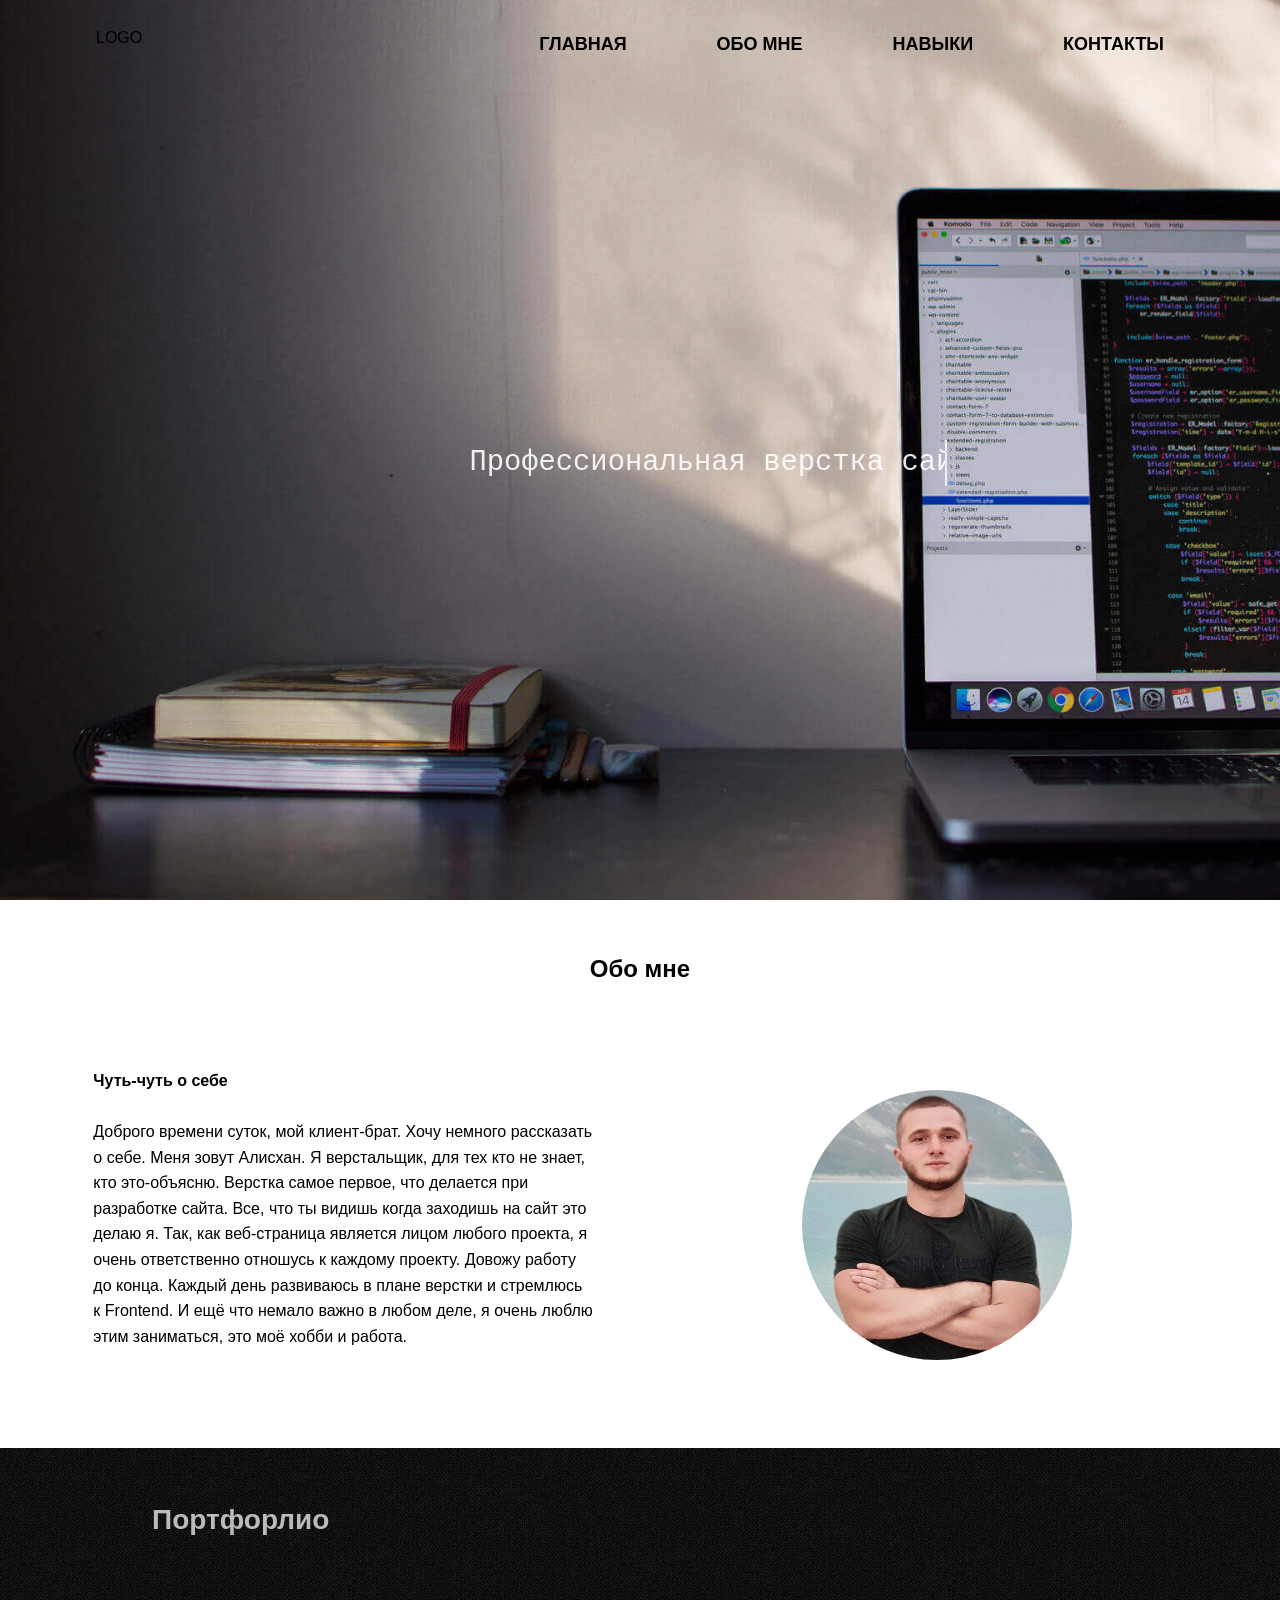
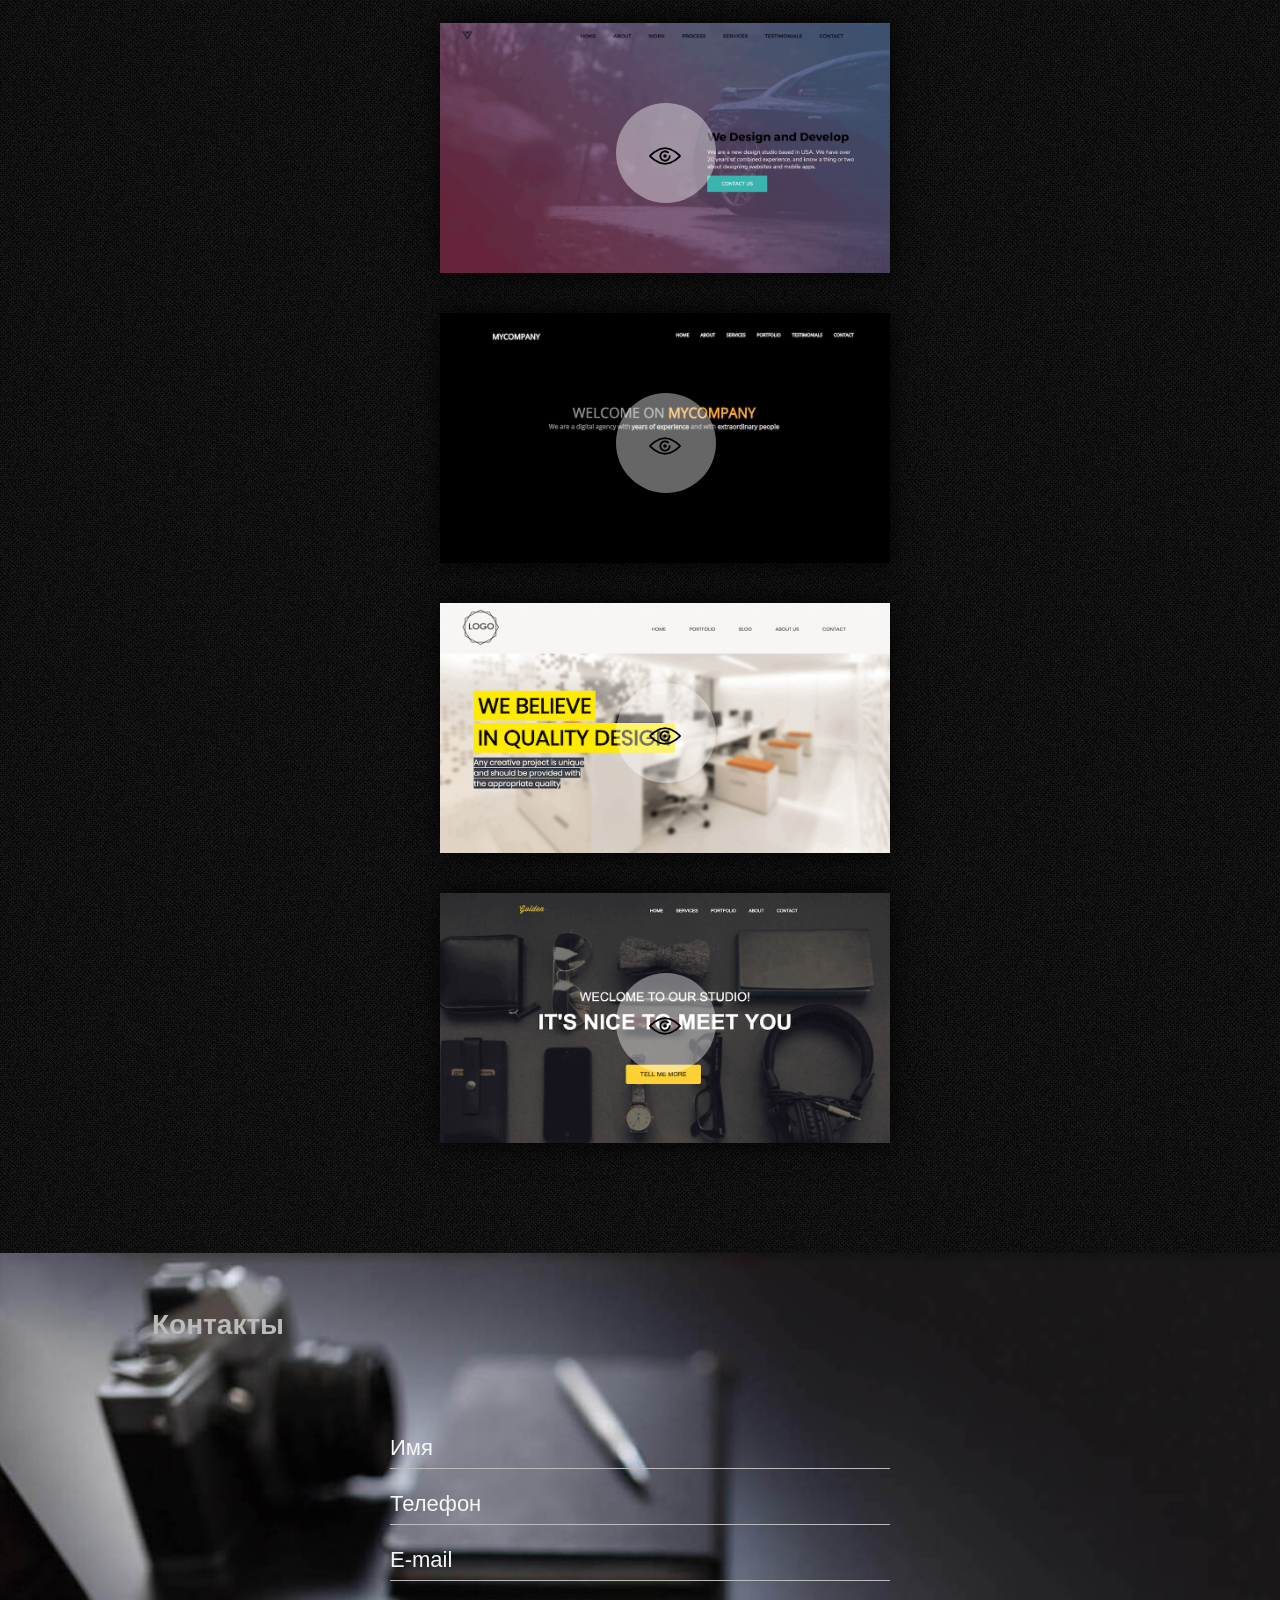
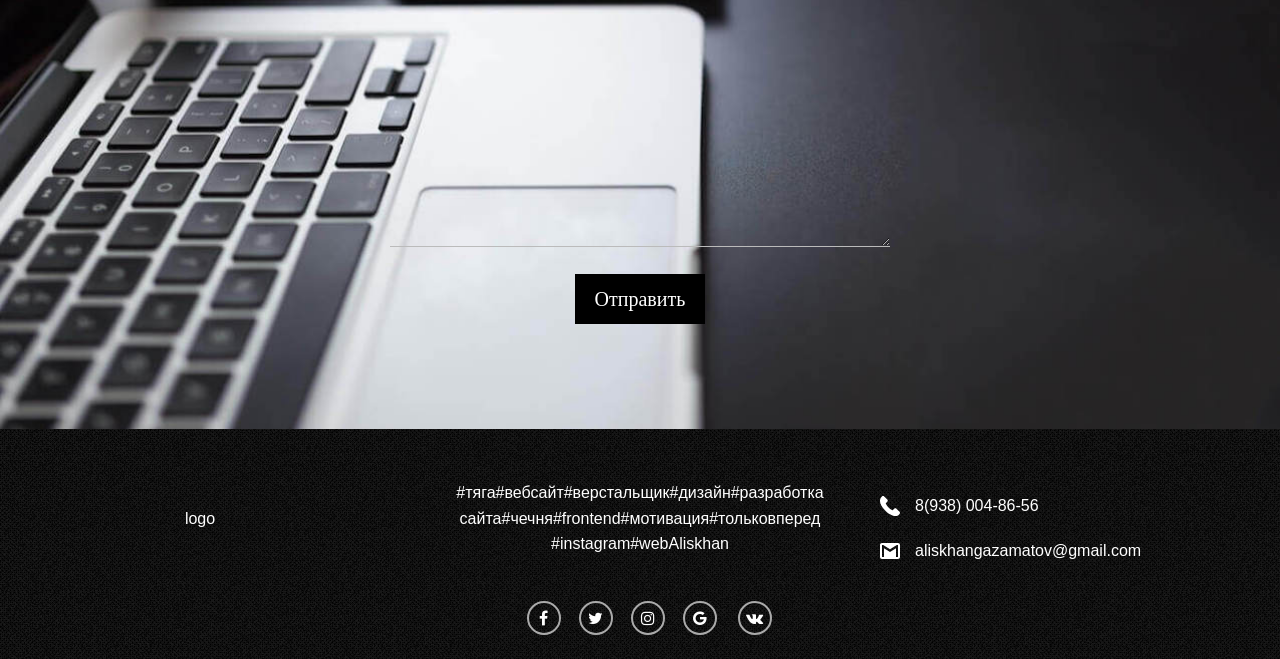
==== commit b0327252: "test a" ====
--- a/index.html
+++ b/index.html
@@ -2,335 +2,125 @@
 <html lang="en">
 <head>
 	<meta charset="UTF-8">
-	<meta name="viewport" content="width=device-width, initial-scale=1, shrink-to-fit=no">
-	<title>Static</title>
-	<link rel="stylesheet" href="scss/style.css">
-	<link rel="stylesheet" href="scss/font.css">
+	<title>Web Aliskhan</title>
+	<meta name="description" content="">
+	<meta name="viewport" content="width=device-width, initial-scale=1, maximum-scale=1">
+	<link href="https://maxcdn.bootstrapcdn.com/font-awesome/4.7.0/css/font-awesome.min.css" rel="stylesheet" integrity="sha384-wvfXpqpZZVQGK6TAh5PVlGOfQNHSoD2xbE+QkPxCAFlNEevoEH3Sl0sibVcOQVnN" crossorigin="anonymous">
+	<link rel="stylesheet" href="animate.css">
+	<link rel="stylesheet" href="style.css">
 </head>
 <body>
-	<header>
-		<div class="container">
-			<div data-am-fadeshow="next-prev-navigation">
-				<input type="radio" name="css-fadeshow" id="slide-1" />
-				<input type="radio" name="css-fadeshow" id="slide-2" />
-				<input type="radio" name="css-fadeshow" id="slide-3" />
-					<div id="logo" >
-						<svg width="46" height="57" fill="none" xmlns="http://www.w3.org/2000/svg">
-							<path d="M19.2723 8.4035h5.4606V.0002h-22.33l28.0709 47.3609h11.889L19.2723 8.4035z" fill="#FFED00"/><path d="M24.7322 8.4035h.0007V.0002h-.0007v8.4033z" fill="#FAE920"/><path d="M38.418 22.901C42.8699 20.6652 46 16.3288 46 11.1795 46 4.133 41.1309 0 33.4098 0h-8.6776.0008v8.4035h-.0008v.0023l5.9647-.0043c3.617 0 5.6346 2.3036 4.7996 5.7591-.7021 2.9216-3.1611 5.1573-6.3018 5.5067l-3.2457.0009.0027.0046H14.0629l-.0008-.0014-5.3907.0014-6.2852 27.6875H24.993a24.1078 24.1078 0 0 0 5.1591-.5421l-4.8993-8.2659H14.6982l2.3864-11.0243h13.5231a4.0443 4.0443 0 0 1 1.55.7256c.9541.8199 1.3609 2.389 1.2278 3.9611l5.8406 9.854c2.9533-2.9077 4.6176-6.7819 4.6176-11.0375-.0001-3.7262-1.6-6.7074-5.4257-8.1302zM5.7764 52.183a1.5017 1.5017 0 0 1-.0679.4535 1.7962 1.7962 0 0 1-.1808.4008 1.9307 1.9307 0 0 1-.2576.3344 1.7534 1.7534 0 0 1-.3073.2554.9532.9532 0 0 1 .4068.4314c.0909.1902.1372.3978.1356.6076a2.0234 2.0234 0 0 1-.1673.8101 2.0371 2.0371 0 0 1-.4881.6869 2.4414 2.4414 0 0 1-.7775.4798 2.771 2.771 0 0 1-1.0259.1806H0l1.347-6.1551H4.14c.5121 0 .913.1379 1.2023.4139.2894.2759.4341.6428.4341 1.1007zm-3.5888 2.1309l-.235 1.1094h1.284a.5333.5333 0 0 0 .2074-.034.521.521 0 0 0 .1767-.1112.7532.7532 0 0 0 .2034-.33.681.681 0 0 0 .0226-.2113.5145.5145 0 0 0-.0497-.207.427.427 0 0 0-.1265-.1541.3358.3358 0 0 0-.208-.0617l-1.2749-.0001zm.4972-2.2453l-.244 1.1007h1.0304a.5296.5296 0 0 0 .2226-.0482.5155.5155 0 0 0 .1797-.1368.8685.8685 0 0 0 .2125-.3697.565.565 0 0 0-.0361-.3743c-.0543-.1144-.1658-.1716-.3345-.1716l-1.0306-.0001zm4.4565 3.9536l-.5424.8364H4.8724l.0452-.2201 4.1402-6.005h.8317l1.5639 6.005-.0453.2201H9.6996l-.226-.8453-2.3323.0089zm.8136-1.312h1.3108l-.3345-1.4529-.9763 1.4529zm6.0022-1.127l-.7052 3.2754h-1.6541l1.3469-6.19h.5153l2.6214 3.0993.678-3.0731h1.6543l-1.347 6.1813h-.4246l-2.685-3.2929zm5.6227 2.439l-.5424.8364h-1.7266l.0452-.2201 4.1402-6.005h.8316l1.5639 6.005-.0452.2201H22.138l-.226-.8453-2.3322.0089zm.8136-1.312h1.3107l-.3344-1.4529-.9763 1.4529zm6.0022-1.127l-.7052 3.2754h-1.6542l1.3469-6.19h.5152l2.6217 3.0993.6779-3.0731h1.6542l-1.3468 6.1813h-.4249l-2.6848-3.2929zm5.6225 2.439l-.5424.8364h-1.7265l.0451-.2201 4.1402-6.005h.8316l1.5639 6.005-.0451.2201h-1.7088l-.226-.8453-2.332.0089zm.8136-1.312h1.3108l-.3346-1.4529-.9762 1.4529zm5.1796.2553a.4071.4071 0 0 0 .0226.2774.4906.4906 0 0 0 .1853.1981.965.965 0 0 0 .2983.1187c.1185.0269.2399.0402.3616.0396a1.7955 1.7955 0 0 0 .3887-.0439 1.382 1.382 0 0 0 .3616-.1322.87.87 0 0 0 .2665-.2155.4526.4526 0 0 0 .1037-.2948.3768.3768 0 0 0-.0218-.1535.3863.3863 0 0 0-.0819-.1328.679.679 0 0 0-.2621-.1541 1.5406 1.5406 0 0 0-.3388-.0703 8.6203 8.6203 0 0 0-.3344-.0265 4.2116 4.2116 0 0 1-.7323-.1145 2.0981 2.0981 0 0 1-.6281-.2642 1.4011 1.4011 0 0 1-.443-.4445 1.2154 1.2154 0 0 1-.1673-.6559 2.0474 2.0474 0 0 1 .2533-1.039 2.2442 2.2442 0 0 1 .6688-.7309 2.9713 2.9713 0 0 1 .9447-.4315 4.1867 4.1867 0 0 1 1.0802-.1407 2.9337 2.9337 0 0 1 .8724.1276c.2584.0766.4971.2056.7006.3787.1939.169.3362.3868.4112.6296.0813.2523.0829.5458.0046.8803h-1.546a.4884.4884 0 0 0-.0407-.2772.4905.4905 0 0 0-.1716-.1937.8095.8095 0 0 0-.2622-.1102 1.3692 1.3692 0 0 0-.3119-.0351 1.2391 1.2391 0 0 0-.3479.0485 1.2067 1.2067 0 0 0-.3028.132.67.67 0 0 0-.217.2113.5213.5213 0 0 0-.0814.2861.3313.3313 0 0 0 .0551.2061.345.345 0 0 0 .1708.133c.2035.0735.4165.1195.6329.1365a8.499 8.499 0 0 1 .8361.1233c.2425.0458.4759.129.6914.2465.1925.1056.3542.2571.4701.4403.1229.2148.1824.4586.1719.7043a2.2333 2.2333 0 0 1-.2396 1.0655 2.0909 2.0909 0 0 1-.6555.7396 2.9324 2.9324 0 0 1-.9807.4315 4.9829 4.9829 0 0 1-1.2069.1409 3.525 3.525 0 0 1-.949-.1233 2.0284 2.0284 0 0 1-.7504-.3742 1.376 1.376 0 0 1-.4384-.6339c-.0875-.2554-.0921-.5562-.0138-.9024l1.5731-.0006z" fill="#fff"/>
-						</svg>
+		<header class="header_par" id="header">
+				<div class="header_container">
+					<div class="logo logo_none" id="logo">
+						LOGO
 					</div>
-					<nav>
-						<ul>
-							<li><a href="#"><span>HOME</span></a></li>
-							<li><a href="#"><span>SERVICES</span></a></li>
-							<li><a href="#"><span>CASES</span></a></li>
-							<li><a href="#"><span>NEWS</span></a></li>
-							<li><a href="#"><span>ABOUT US</span></a></li>
-							<li><a href="#"><span>JOBS</span></a></li>
-							<li><a href="#"><span>CONTACT</span></a></li>
-							<li class="nohover"><a href="#">PROMO PORTAL</a></li>
+					<nav class="topnav animated fadeInRight" id="myTopnav">
+						<ul class="menu top_mnu" >
+							<li><a href="index.html">Главная</a></li>
+							<li><a href="#about">Обо мне</a></li>
+							<li><a href="#portfolio">Навыки</a></li>
+							<li><a href="#contact">Контакты</a></li>
 						</ul>
+						<a href="#" id="menu" class="icon">&#9776;</a>
 					</nav>
-				
-					<div class="fs-slides">
-						<div class="fs-slide" style="background-image: url(img/bg.png);">
-							<div class="block-text">
-								<h1 class="block-text__title">WE ARE BANANAS, CRAFTSMEN OF EXPERIENCES</h1>
-								<p class="block-text__p">We forge connections between brand and people.</p>
+				</div>
+		</header>
+				<div class="text_block first_block" id="first_block">
+					<!-- <div class="title" id="title_one"> -->
+						<!-- <div class="top_slide"> -->
+							<p class="text_mobile">Профессиональная верстка сайтов()</p>
+							<div class="top_conteiner">
+								<p class="line anim-typewriter">Профессиональная верстка сайтов()</p>
+								<!-- <div class="animated fadeInDown"><h2>Про-<br>фессио-<br>нальная</h2></div>
+								<div class="block_code animated fadeInUp">
+								<div class="code"><h2>Верстка</h2></div> <div><h2>сайтов</h2></div></div> -->
+								<!-- <div class="block_code">
+								<div class="color_item vers"><p>Верстка</p></div><div class="color_item mnog"><p>многостраничных</p></div><div class="color_item site"><p>сайтов</p></div></div>
+								<div class="block_code">
+								<div class="color_item adap"><p>Адаптивная,</p></div><div class="color_item cros"><p>кроссбраузерная</p></div><div class="color_item vers2"><p>верстка</p></div></div>
+								<div class="block_code">
+								<div class="color_item cros"><p>Верстка</p></div><div class="color_item lan"><p>Landing</p></div><div class="color_item pad"><p>Page</p></div> 
+								</div> -->
 							</div>
+						<!-- </div> -->
+					<!-- </div> -->
+				</div>
+		
+		<section class="section_about" id="about">
+			<h2 class="h2 animated fadeInDown">Обо мне</h2>
+			<div class="about">
+				<div class="sec_about animated fadeInLeft">
+					<h4>Чуть-чуть о себе</h4>
+					<p>Доброго времени суток, мой клиент-брат. Хочу немного рассказать о себе. Меня зовут Алисхан. Я верстальщик, для тех кто не знает, кто это-объясню. Верстка самое первое, что делается при разработке сайта. Все, что ты видишь когда заходишь на сайт это делаю я. Так, как веб-страница является лицом любого проекта, я очень ответственно отношусь к каждому проекту. Довожу работу до конца. Каждый день развиваюсь в плане верстки и стремлюсь к Frontend. И ещё что немало важно в любом деле, я очень люблю этим заниматься, это моё хобби и работа.</p>
+				</div>
+				<div class="sec_about_img animated fadeInRight">
+					<img src="img/imgya.jpeg" alt="">
+				</div>
+			</div>
+		</section>
+
+		<section class="section_port" id="portfolio">
+			<h1 class="item__h1">Портфорлио</h1>
+			<div class="portfolio">
+				<div class="port_item animated fadeInLeft"><img src="img/pr1.png" alt="">
+					<div class="overlay"> 
+					    <div class="icon"></div> 
+					</div> 
+					<div class="circle"></div> 
+					  <div class="caption"> 
+					    <a class="btn" href="site-1/index.html" title="View More" target="_blank">Переход</a> 
+					</div> 
+				</div>
+				<div class="port_item animated fadeInRight"><img src="img/pr2.png" alt="">
+					<div class="overlay"> 
+					    <div class="icon"></div> 
+					</div> 
+					<div class="circle"></div> 
+					  <div class="caption"> 
+					    <a class="btn" href="site-2/index.html" title="View More" target="_blank">Перейти</a> 
+					</div> 
+				</div>
+				<div class="port_item animated fadeInLeft"><img src="img/pr3.png" alt="">
+					<div class="overlay"> 
+					    <div class="icon"></div> 
+					</div> 
+					<div class="circle"></div> 
+					  <div class="caption"> 
+					    <a class="btn" href="site-3/index.html" title="View More" target="_blank">Перейти</a> 
+					</div> 
+				</div>
+				<div class="port_item animated fadeInRight"><img src="img/pr4.png"  alt="">
+					<div class="overlay"> 
+					    <div class="icon"></div> 
+					</div> 
+					<div class="circle"></div> 
+					  <div class="caption"> 
+					    <a class="btn" href="site-4/index.html" title="View More" target="_blank">Перейти</a> 
+					</div> 
+				</div>
+			</div>
+		</section>
+		<section class="section_form" id="contact">
+			<h1 class="item__h1">Контакты</h1>
+				<div class="form-container">
+			<div class="note"></div>
+			<div class="fields form">
+				<form class="ajax-contact-form" action="">
+					<p><input type="text" name="name" value="" placeholder="Имя"></p>
+					<div class="row">
+						<div class="col"><input type="tel" name="tel" value="" placeholder="Телефон"></div>
+						<div class="col"><input type="email" name="email" value="" placeholder="E-mail"></div>
 						</div>
-						<div class="fs-slide" style="background-image: url(img/bg2.jpg);">
-							<div class="block-text">
-								<h1 class="block-text__title">WE ARE BANANAS, CRAFTSMEN OF EXPERIENCES</h1>
-								<p class="block-text__p">We forge connections between brand and people.</p>
-							</div>
-						</div>
-						<div class="fs-slide" style="background-image: url(img/bg3.jpg);">
-							<div class="block-text">
-								<h1 class="block-text__title">WE ARE BANANAS, CRAFTSMEN OF EXPERIENCES</h1>
-								<p class="block-text__p">We forge connections between brand and people.</p>
-							</div>
-						</div>
-					</div>
-					<div class="fs-quick-nav">
-						<label class="fs-quick-btn" for="slide-1"></label>
-						<label class="fs-quick-btn" for="slide-2"></label>
-						<label class="fs-quick-btn" for="slide-3"></label>
-					</div>
-			</div>
-			<div class="scroll-down">
-				<span></span>
-				<p>Scroll down</p>
-			</div>
-		</div>
-	</header>
-
-	<section id="scroll">
-		<div class="box-block">
-			<h2 class="box-block__title"><div class="yellow-line"></div>services</h2>
-			<p class="box-block__text">
-				We can help you with a wide range of tactics within brand activation, depending on your business objectives or marketing goals. This gives us proven expertise for all services from Tier 1 to Tier 3.
-			</p>
-			<div class="services-item">
-				<div class="item-block serv_block">
-				 	<h2 class="item-block__title">foodtruck</h2>
-				 	<div class="services_content">
-				 		<svg width="58" height="57" fill="#FFED00"  xmlns="http://www.w3.org/2000/svg">
-				 		<use class="ic-1" xlink:href="#foodtruck" x="0" y="0" />
-				 	</svg>
-				 	<p class="item-block__text">Great way to engage with your audience in a fresh and foodie way.</p>
-				 	</div>
-				 	
-				</div>
-				<div class="item-blocks">
-					<div class="item-block">
-						<h2 class="item-block__title">MERCHANDISING</h2>
-						<div class="services_content">
-						<svg width="58" height="58" fill="#FFED00" xmlns="http://www.w3.org/2000/svg">
-							<use class="ic-1" xlink:href="#merch" x="0" y="0" />
-						</svg>
-						<p class="item-block__text">Brand supporting logistics from retail to events</p>
-						</div>
-					</div>
-					<div class="item-block">
-					<h2 class="item-block__title">in store activation</h2>
-					<div class="services_content">
-						<svg width="55" height="56" fill="#FFED00" xmlns="http://www.w3.org/2000/svg">
-							<use class="ic-1" xlink:href="#store" x="0" y="0" />
-						</svg>
-						<p class="item-block__text">Activate your band in the point of sale</p>
-					</div>
-				</div>
-				</div>
-				<a href="" id="modal">
-					<div class="item-block serv_block ">
-						<h2 class="item-block__title">VIEW MORE SERVICES</h2>
-						<div class="services_content">
-							<svg width="53" height="54" fill="#FFED00" xmlns="http://www.w3.org/2000/svg">
-								<use class="ic-1" xlink:href="#serv" x="0" y="0" />
-							</svg>
-						</div>
-					</div>
-				</a>
+					<textarea name="message" cols="40" rows="3"></textarea>
+					<BUTTON type="submit" name="submit" class="form-container__btn" value="">Отправить</BUTTON>
+				</form>
 			</div>
 		</div>
 
-		<div class="services-blocks" id="modal_window">
-			<div class="box-block">
-			<h2 class="box-block__title"><div class="yellow-line"></div>services</h2>
-		</div>
-		<div class="services-close" id="modal_close"><p>X</p></div>
-			<div id="box_1" class="services-columns " >
-				<div class="services-column column-1">
-					<div class="column-item">
-						<h2 class="column-item__title">Hospitality</h2>
-						<div class="services_content">
-						<svg width="56" height="56" fill="none" xmlns="http://www.w3.org/2000/svg">
-							<use class="ic-1" xlink:href="#hosp" x="0" y="0" />
-						</svg>
-						<p class="column-item__text">The right people for all your events and hospitality</p>
-					</div></div>
-					<div class="column-item">
-						<h2 class="column-item__title">mia</h2>
-						<div class="services_content">
-						<svg width="56" height="56" fill="none" xmlns="http://www.w3.org/2000/svg">
-							<use class="ic-1" xlink:href="#mia" x="0" y="0" />
-						</svg>
-						<p class="column-item__text">The mobile activation on wheels for maximum coverage</p>
-					</div></div>
-				</div>
-				<div class="services-column column-2">
-					<div class="column-item">
-						<h2 class="column-item__title">Foodtruck</h2>
-						<div class="services_content">
-						<svg width="58" height="57"  xmlns="http://www.w3.org/2000/svg">
-					 		<use class="ic-1" xlink:href="#foodtruck" x="0" y="0" />
-					 	</svg>
-						<p class="column-item__text">Great way to engage with your audience in a fresh foodie way.</p>
-					</div>
-					</div>
-					<div class="column-item">
-						<h2 class="column-item__title">festivals</h2>
-						<div class="services_content">
-						<svg width="56" height="56" fill="none" xmlns="http://www.w3.org/2000/svg">
-							<use class="ic-1" xlink:href="#festival" x="0" y="0" />
-						</svg>
-						<p class="column-item__text">Connect with people in a festive way</p>
-					</div></div>
-					<div class="column-item">
-						<h2 class="column-item__title">Popup</h2>
-						<div class="services_content">
-						<svg width="56" height="56" fill="none" xmlns="http://www.w3.org/2000/svg">
-							<use class="ic-1" xlink:href="#popur" x="0" y="0" />
-						</svg>
-						<p class="column-item__text">Create an immersive experience in a temporary setting</p>
-					</div></div>
-					<div class="column-item">
-						<h2 class="column-item__title">Ontraid</h2>
-						<div class="services_content">
-						<svg width="56" height="56" fill="none" xmlns="http://www.w3.org/2000/svg">
-							<use class="ic-1" xlink:href="#ontraid" x="0" y="0" />
-						</svg>
-						<p class="column-item__text">Activate your band in the point of sale</p>
-					</div></div>
-				</div>
-				<div class="services-column column-3">
-					<div class="column-item">
-						<h2 class="column-item__title">MERCHANDISING</h2>
-						<div class="services_content">
-						<svg width="58" height="58" fill="#FFED00" xmlns="http://www.w3.org/2000/svg">
-							<use class="ic-1" xlink:href="#merch" x="0" y="0" />
-						</svg>
-						<p class="column-item__text">Brand supporting logistics from retail to events</p>
-					</div></div>
-					<div class="column-item">
-						<h2 class="column-item__title">Events</h2>
-						<div class="services_content">
-						<svg width="56" height="56" fill="none" xmlns="http://www.w3.org/2000/svg">
-							<use class="ic-1" xlink:href="#events" x="0" y="0" />
-						</svg>
-						<p class="column-item__text">Create your own custom event for all your shareholders</p>
-					</div></div>
-					<div class="column-item">
-						<h2 class="column-item__title">Sampling</h2>
-						<div class="services_content">
-						<svg width="56" height="56" fill="none" xmlns="http://www.w3.org/2000/svg">
-							<use class="ic-1" xlink:href="#sampling" x="0" y="0" />
-						</svg>
-						<p class="column-item__text">Create brand preference by having people taste your product</p>
-					</div>
-					</div>
-				</div>
-				<div class="services-column column-4">
-					<div class="column-item">
-						<h2 class="column-item__title">in store activation</h2>
-						<div class="services_content">
-						<svg width="55" height="56" fill="none" xmlns="http://www.w3.org/2000/svg">
-							<use class="ic-1" xlink:href="#store" x="0" y="0" />
-						</svg>
-						<p class="column-item__text">Activate your band in the point of sale</p>
-					</div></div>
-					<div class="column-item">
-						<h2 class="column-item__title">photo activation</h2>
-						<div class="services_content">
-						<svg width="56" height="56" fill="none" xmlns="http://www.w3.org/2000/svg">
-							<use class="ic-1" xlink:href="#photo" x="0" y="0" />
-						</svg>
-						<p class="column-item__text">Capture memorable moments to share online</p>
-					</div></div>
-				</div>
-			</div>
-		</div>
-		<div id="overlay"></div>
-	</section>
 
-	<section>
-		<div class="box-block">
-			<h2 class="box-block__title"><div class="yellow-line"></div>Cases</h2>
-			<p class="box-block__text">
-				Discover the experiences we crafted for our clients.
-				Each campaign never stands alone but is embedded in a broader strategy.
-			</p>
-		</div>
-			<div class="cases-blocks">
-				<div class="cases-row">
-				<div class="cases-block">
-					<img src="img/image3.png" alt="img">
-						<div class="overlay"></div>
-					  <div class="overlay-content">
-					    <img src="img/icon/Vector.png" alt="">
-					    <h2>DEWAR'S HOTEL INTERNATIONAL</h2>
-					    <span>Brand Activations</span>
-					    <p>Lorem ipsum dolor sit amet, consectetur adipiscing elit. Etiam elit felis, porta ut massa in, consectetur finibus nibh. Vestibulum in efficitur velit. Proin mollis est in risus faucibus, nec finibus mauris vehicula.</p>
-					    <button class="btn"><p>read more<img src="img/icon/right-arrow.svg" alt=""></p></button>
-					  </div>
-				</div>
-				<div class="cases-block-item">
-					<div class="cases_item"><img src="img/image1.png" alt="img"></div>
-					<div class="cases_item"><img src="img/image.png" alt="img"></div>
-					<div class="cases_item"><img src="img/image2.png" alt="img"></div>
-					<div class="cases_item link-block">
-						<p><a href="#">More cases<img src="img/icon/arrow-yellow.svg" alt=""></a></p>
-					</div>
-				</div>
-				</div>
-			</div>
-	</section>
 
-	<section>
-		<div class="box-block">
-			<h2 class="box-block__title"><div class="yellow-line meet"></div>MEET OUR BELOVED CLIENTS</h2>
-		</div>
-		<div class="block-brand">
-		<div class="brand-items">
-			<div class="brand-item"><img src="img/icon/ic1.png" alt=""></div>
-			<div class="brand-item"><img src="img/icon/ic2.png" alt=""></div>
-			<div class="brand-item"><img src="img/icon/ic3.png" alt=""></div>
-			<div class="brand-item"><img src="img/icon/ic4.png" alt=""></div>
-			<div class="brand-item"><img src="img/icon/ic5.png" alt=""></div>
-		</div>
-		<div class="brand-items">
-			<div class="brand-item-buttom"><img src="img/icon/ic6.png" alt=""></div>
-			<div class="brand-item-buttom"><img src="img/icon/ic7.png" alt=""></div>
-			<div class="brand-item-buttom"><img src="img/icon/ic8.png" alt=""></div>
-			<div class="brand-item-buttom"><img src="img/icon/ic9.png" alt=""></div>
-			<div class="brand-item-buttom"><img src="img/icon/ic1.png" alt=""></div>
-		</div>
-		</div>
-	</section>
-
-	<section>
-		<div class="testimonial">
-			<div class="testimonial-person">
-				<img src="img/image4.png" alt="person">
-				<p class="person__name">Kjell Colsoul</p>
-				<p class="person__profession">Managing Director at Bananas</p>
-			</div>
-			<div class="testimonial-review">
-				<img src="img/decoration.png" alt=""><p class="testimonial-review__text">Being the first one in the office, before the field crew starts, before the office team arrives and enjoying the silence before the storm.</p>
-			</div>
-		</div>
-	</section>
-
-	<section>
-		<div class="work">
-			<div class="box-block">
-				<h2 class="box-block__title"><span></span>Want to work with us</h2>
-			<button class="btn-contact"><p>contact us <img src="img/icon/right-arrow.svg" alt=""></p></button>
-			</div>
-		</div>
-	</section>
-
-	<footer>
-		<div class="footer-block">
-			<div class="footer-block-item">
-				<p>
-					Schaarbeeklei 647<br>
-					1800 Vilvoorde<br>
-					BELGIUM<br>
-				</p>
-				<p>Phone<br>
-				<span>+32 (0)2 255 85 85</span></p>
-			</div>
-			<div class="footer-block-item">
-				<div class="icon-footer">
-				<p>Follow us on</p>
-				<a href="#"><img src="img/icon/facebook.png" alt=""></a>
-				<a href="#"><img src="img/icon/twitter.png" alt=""></a>
-				<a href="#"><img src="img/icon/instagram.png" alt=""></a>
-			</div>
-			</div>
-		</div>
-		<div class="footer-menu">
-			<ul>
-				<li>® 2018 Bananas. Alle rechten voorbehouden.</li>
-				<li>Gebruiksvoorwaarden</li>
-				<li>Privacyverklaring</li>
-				<li>Cookiebeleid</li>
-			</ul>
-		</div>
-	</footer>
-	
+				
 
 
 
@@ -339,56 +129,52 @@
 
 
 
+			<!-- <div class="form">
+				<form action="send.php" method="post"> 
+					<input type="text" name="name" placeholder="Имя">
+					<input type="number" name="number" placeholder="+7(9хх) ххх-хх-хх">
+					<input type="email" name="email" placeholder="explate@mail.ru">
+					<textarea name="text" id="" cols="30" rows="10" placeholder="Ваше сообщение"></textarea>
+					<button class="mail-btn" type="submit">Отправить</button>
+				</form>
+			</div> -->
+		</section>
+		<footer>
+			<div class="footer_block">
+				<div class="item_footer footer_logo">logo</div>
+				<div class="item_footer tegs">
+					<p>
+						#тяга#вебсайт#верстальщик#дизайн#разработка<br>сайта#чечня#frontend#мотивация#тольковперед<br>#instagram#webAliskhan
+					</p>
+				</div>
+				<div class="item_footer">
+					<div class="icon">
+						<img src="img/icon_call.svg" alt=""><p>8(938) 004-86-56</p>
+					</div>
+					<div class="icon">
+						<img src="img/icons_gmail.svg" alt=""><p>aliskhangazamatov@gmail.com</p>
+					</div>
+				</div>
+				<div class="wrapper">
+				  <ul>
+				    <a href="https://www.facebook.com/aliskhan.gazamatov.92" target="_blank"><li class="facebook"><i class="fa fa-facebook " aria-hidden="true"></i></li></a>
+				    <a href="https://twitter.com/Aliskha07548758?s=09" target="_blank"><li class="twitter"><i class="fa fa-twitter" aria-hidden="true"></i></li></a>
+				    <a href="https://instagram.com/a.gazamatov" target="_blank"><li class="instagram"><i class="fa fa-instagram fa-2x" aria-hidden="true"></i></li></a>
+				    <a href="https://plus.google.com/u/0/106554953933539853942" target="_blank"><li class="google"><i class="fa fa-google fa-2x" aria-hidden="true"></i></li></a>
+				    <a href="https://vk.com/id155346480" target="_blank"><li class="vk"><i class="fa fa-vk fa-2x fv" aria-hidden="true"></i></li></a>
+				  </ul>
+				</div>
+			</div>	
+		</footer>
 
 
 
 
-<svg style="display: none;">
-  <symbol id="foodtruck">
-  	<path d="M42.2999 21.7L42.9893 21.4045C42.8711 21.1288 42.6 20.95 42.2999 20.95V21.7ZM56.2999 47.5999V48.3499C56.7142 48.3499 57.0499 48.0142 57.0499 47.5999H56.2999ZM48.5999 36.4L47.9106 36.6954C48.0288 36.9712 48.2999 37.15 48.5999 37.15V36.4ZM52.0999 44.7999H51.3499C51.3499 45.2142 51.6857 45.5499 52.0999 45.5499V44.7999ZM52.0999 41.2999V40.5499C51.6857 40.5499 51.3499 40.8857 51.3499 41.2999H52.0999ZM31.8 25.2V24.45C31.3857 24.45 31.05 24.7857 31.05 25.2H31.8ZM31.8 34.3H31.05C31.05 34.7142 31.3857 35.05 31.8 35.05V34.3ZM47.7 34.3L48.3893 34.0045L47.7 34.3ZM36.0499 28.7C36.0499 28.2857 35.7142 27.95 35.2999 27.95C34.8857 27.95 34.5499 28.2857 34.5499 28.7H36.0499ZM35.2999 31.5H34.5499C34.5499 31.9142 34.8857 32.25 35.2999 32.25V31.5ZM38.7999 32.25C39.2142 32.25 39.5499 31.9142 39.5499 31.5C39.5499 31.0857 39.2142 30.75 38.7999 30.75V32.25ZM28.3 25.2H29.05C29.05 24.7857 28.7142 24.45 28.3 24.45V25.2ZM5.89995 25.2V24.45C5.48574 24.45 5.14995 24.7857 5.14995 25.2H5.89995ZM5.89995 39.8999H5.14995C5.14995 40.3142 5.48574 40.6499 5.89995 40.6499V39.8999ZM28.3 39.8999V40.6499C28.7142 40.6499 29.05 40.3142 29.05 39.8999H28.3ZM9.39995 28H8.64995C8.64995 28.4142 8.98574 28.75 9.39995 28.75V28ZM13.6 28V28.75C14.0142 28.75 14.35 28.4142 14.35 28H13.6ZM19.9 28H19.15C19.15 28.4142 19.4857 28.75 19.9 28.75V28ZM24.1 28V28.75C24.5142 28.75 24.85 28.4142 24.85 28H24.1ZM9.39995 32.15C8.98574 32.15 8.64995 32.4857 8.64995 32.9C8.64995 33.3142 8.98574 33.65 9.39995 33.65V32.15ZM13.6 33.65C14.0142 33.65 14.35 33.3142 14.35 32.9C14.35 32.4857 14.0142 32.15 13.6 32.15V33.65ZM19.9 32.15C19.4857 32.15 19.15 32.4857 19.15 32.9C19.15 33.3142 19.4857 33.65 19.9 33.65V32.15ZM24.1 33.65C24.5142 33.65 24.85 33.3142 24.85 32.9C24.85 32.4857 24.5142 32.15 24.1 32.15V33.65ZM17.5 34.3C17.5 33.8857 17.1642 33.55 16.75 33.55C16.3357 33.55 16 33.8857 16 34.3H17.5ZM40.2 39.1499C39.7857 39.1499 39.45 39.4857 39.45 39.8999C39.45 40.3142 39.7857 40.6499 40.2 40.6499V39.1499ZM43 40.6499C43.4142 40.6499 43.75 40.3142 43.75 39.8999C43.75 39.4857 43.4142 39.1499 43 39.1499V40.6499ZM7.99995 9.04997C7.58574 9.04997 7.24995 9.38576 7.24995 9.79997C7.24995 10.2142 7.58574 10.55 7.99995 10.55V9.04997ZM35.2999 10.55C35.7142 10.55 36.0499 10.2142 36.0499 9.79997C36.0499 9.38576 35.7142 9.04997 35.2999 9.04997V10.55ZM9.39995 12.55C8.98574 12.55 8.64995 12.8858 8.64995 13.3C8.64995 13.7142 8.98574 14.05 9.39995 14.05V12.55ZM33.9 14.05C34.3142 14.05 34.65 13.7142 34.65 13.3C34.65 12.8858 34.3142 12.55 33.9 12.55V14.05ZM1.69995 54.5499C1.28574 54.5499 0.949951 54.8857 0.949951 55.2999C0.949951 55.7141 1.28574 56.0499 1.69995 56.0499V54.5499ZM56.2999 56.0499C56.7142 56.0499 57.0499 55.7141 57.0499 55.2999C57.0499 54.8857 56.7142 54.5499 56.2999 54.5499V56.0499ZM5.19995 56.0499C5.61416 56.0499 5.94995 55.7141 5.94995 55.2999C5.94995 54.8857 5.61416 54.5499 5.19995 54.5499V56.0499ZM38.0999 56.0499C38.5142 56.0499 38.8499 55.7141 38.8499 55.2999C38.8499 54.8857 38.5142 54.5499 38.0999 54.5499V56.0499ZM0.949951 23.7V45.5999H2.44995V23.7H0.949951ZM3.69995 48.3499H6.59995V46.8499H3.69995V48.3499ZM51.4 35.65H48.5999V37.15H51.4V35.65ZM57.0499 47.5999V44.7999H55.5499V47.5999H57.0499ZM56.2999 44.0499H52.0999V45.5499H56.2999V44.0499ZM52.8499 44.7999V41.2999H51.3499V44.7999H52.8499ZM57.0499 44.7999V41.2999H55.5499V44.7999H57.0499ZM52.0999 42.0499H56.2999V40.5499H52.0999V42.0499ZM44.4893 24.9045L42.9893 21.4045L41.6106 21.9954L43.1106 25.4954L44.4893 24.9045ZM43.7999 24.45H31.8V25.95H43.7999V24.45ZM31.05 25.2V34.3H32.55V25.2H31.05ZM49.2893 36.1045L48.3893 34.0045L47.0106 34.5954L47.9106 36.6954L49.2893 36.1045ZM48.3893 34.0045L44.4893 24.9045L43.1106 25.4954L47.0106 34.5954L48.3893 34.0045ZM31.8 35.05H47.7V33.55H31.8V35.05ZM34.5499 28.7V31.5H36.0499V28.7H34.5499ZM35.2999 32.25H38.7999V30.75H35.2999V32.25ZM5.89995 40.6499H28.3V39.1499H5.89995V40.6499ZM5.14995 25.2V36.4H6.64995V25.2H5.14995ZM5.14995 36.4V39.8999H6.64995V36.4H5.14995ZM29.05 39.8999V36.4H27.55V39.8999H29.05ZM29.05 36.4V25.2H27.55V36.4H29.05ZM9.39995 24.45H5.89995V25.95H9.39995V24.45ZM8.64995 25.2V28H10.15V25.2H8.64995ZM9.39995 28.75H13.6V27.25H9.39995V28.75ZM13.6 24.45H9.39995V25.95H13.6V24.45ZM14.35 28V25.2H12.85V28H14.35ZM19.9 24.45H13.6V25.95H19.9V24.45ZM19.15 25.2V28H20.65V25.2H19.15ZM19.9 28.75H24.1V27.25H19.9V28.75ZM28.3 24.45H24.1V25.95H28.3V24.45ZM24.1 24.45H19.9V25.95H24.1V24.45ZM24.85 28V25.2H23.35V28H24.85ZM9.39995 33.65H11.5V32.15H9.39995V33.65ZM11.5 33.65H13.6V32.15H11.5V33.65ZM5.89995 37.15H11.5V35.65H5.89995V37.15ZM10.75 32.9V36.4H12.25V32.9H10.75ZM22 37.15H28.3V35.65H22V37.15ZM22.75 36.4V32.9H21.25V36.4H22.75ZM22 32.15H19.9V33.65H22V32.15ZM22 33.65H24.1V32.15H22V33.65ZM11.5 37.15H16.75V35.65H11.5V37.15ZM16.75 37.15H22V35.65H16.75V37.15ZM17.5 36.4V34.3H16V36.4H17.5ZM40.2 40.6499H43V39.1499H40.2V40.6499ZM8.69995 20.95H3.69995V22.45H8.69995V20.95ZM9.44995 21.7V17.5H7.94995V21.7H9.44995ZM8.69995 16.75H5.79995V18.25H8.69995V16.75ZM4.54995 15.5V7.59998H3.04995V15.5H4.54995ZM5.79995 6.34998H37.5V4.84998H5.79995V6.34998ZM38.75 7.59998V15.5H40.25V7.59998H38.75ZM37.5 16.75H34.5999V18.25H37.5V16.75ZM42.2999 20.95H34.5999V22.45H42.2999V20.95ZM33.8499 17.5V21.7H35.3499V17.5H33.8499ZM12.2 20.95H8.69995V22.45H12.2V20.95ZM12.95 21.7V17.5H11.45V21.7H12.95ZM12.2 18.25H31.1V16.75H12.2V18.25ZM34.5999 20.95H31.1V22.45H34.5999V20.95ZM31.1 20.95H12.2V22.45H31.1V20.95ZM30.35 17.5V21.7H31.85V17.5H30.35ZM8.69995 18.25H12.2V16.75H8.69995V18.25ZM31.1 18.25H34.5999V16.75H31.1V18.25ZM7.99995 10.55H35.2999V9.04997H7.99995V10.55ZM9.39995 14.05H33.9V12.55H9.39995V14.05ZM17.45 48.3499H39.8499V46.8499H17.45V48.3499ZM50.3499 48.3499H56.2999V46.8499H50.3499V48.3499ZM1.69995 56.0499H5.19995V54.5499H1.69995V56.0499ZM45.0999 56.0499H56.2999V54.5499H45.0999V56.0499ZM12.2 56.0499H38.0999V54.5499H12.2V56.0499ZM37.5 6.34998C38.1903 6.34998 38.75 6.90962 38.75 7.59998H40.25C40.25 6.08119 39.0187 4.84998 37.5 4.84998V6.34998ZM38.75 15.5C38.75 16.1903 38.1903 16.75 37.5 16.75V18.25C39.0187 18.25 40.25 17.0187 40.25 15.5H38.75ZM51.4 37.15C53.6919 37.15 55.5499 39.008 55.5499 41.2999H57.0499C57.0499 38.1795 54.5204 35.65 51.4 35.65V37.15ZM4.54995 7.59998C4.54995 6.90962 5.1096 6.34998 5.79995 6.34998V4.84998C4.28117 4.84998 3.04995 6.08119 3.04995 7.59998H4.54995ZM0.949951 45.5999C0.949951 47.1187 2.18117 48.3499 3.69995 48.3499V46.8499C3.0096 46.8499 2.44995 46.2903 2.44995 45.5999H0.949951ZM5.79995 16.75C5.1096 16.75 4.54995 16.1903 4.54995 15.5H3.04995C3.04995 17.0188 4.28117 18.25 5.79995 18.25V16.75ZM2.44995 23.7C2.44995 23.0096 3.0096 22.45 3.69995 22.45V20.95C2.18117 20.95 0.949951 22.1812 0.949951 23.7H2.44995Z" />
-<ellipse cx="12.2" cy="49.7" rx="5.6" ry="5.6"  stroke-width="1.5" stroke-linecap="round"/>
-<ellipse cx="12.2" cy="49.7" rx="2.1" ry="2.1"  stroke-width="1.5" stroke-linecap="round"/>
-<ellipse cx="45.1" cy="49.7" rx="5.6" ry="5.6"  stroke-width="1.5" stroke-linecap="round"/>
-<ellipse cx="45.1" cy="49.7" rx="2.1" ry="2.1"  stroke-width="1.5" stroke-linecap="round"/>
-  </symbol>
-  <symbol id="merch">
-	<path d="M56.3 57.0499a.75.75 0 0 0 0-1.5v1.5zm-54.6-1.5a.75.75 0 0 0 0 1.5v-1.5zm24.5-23.75l.1571-.7333a.7473.7473 0 0 0-.1571-.0167v.75zm1.5155 10.6085l.7425-.106-.7425.106zM11.5 36.6999l.5669-.491a.75.75 0 0 0-.5669-.259v.75zm10.5 0v-.75a.75.75 0 0 0-.533.2224l.533.5276zM8.05 42.4084a.75.75 0 0 0-1.5 0h1.5zm14.65 4.0915l.5694-.4881a.75.75 0 0 0-.5694-.2619v.75zm4.2 4.9l-.5694.4881a.7499.7499 0 0 0 1.1542-.0185l-.5848-.4696zm-14-26.65a.75.75 0 0 0 0 1.5v-1.5zm1.4 1.5a.75.75 0 0 0 0-1.5v1.5zm4.2.6a.75.75 0 0 0 0 1.5v-1.5zm1.4 1.5a.75.75 0 0 0 0-1.5v1.5zm4.2-3.6a.75.75 0 0 0 0 1.5v-1.5zm1.4 1.5a.75.75 0 0 0 0-1.5v1.5zm29.05 5.55l.7409.1165a.75.75 0 0 0-.888-.8519l.1471.7354zm-5.25 1.05l-.1471-.7354a.7498.7498 0 0 0-.5883.5883l.7354.1471zm-18.2 0l.7354-.1471a.7498.7498 0 0 0-.5783-.5862l-.1571.7333zm20.3-.42l.1471.7355-.1471-.7355zm0-5.53h.75a.75.75 0 0 0-.75-.75v.75zm-4.9-2.8h.75a.75.75 0 0 0-.75-.75v.75zm-4.2-2.1h.75a.75.75 0 0 0-.75-.75v.75zm-4.9 0v-.75a.75.75 0 0 0-.75.75h.75zm0 17.498l-.1956.724.1956-.724zm-4.9-15.398v-.75a.75.75 0 0 0-.75.75h.75zm0 11.8819l-.6208.4208.6208-.4208zm-4.2-7.6819v-.75a.75.75 0 0 0-.75.75h.75zm18.2 9.3019l.5036.5558-.5036-.5558zm-4.2 2.0571l.141.7366-.141-.7366zM3.1 57.0499a.75.75 0 0 0 0-1.5v1.5zm3.4936-14.7373l-.0034.75.0034-.75zm6.9131-20.9627H16.05v-1.5h-2.5433v1.5zm3.2867-.8491l-1.4-10.5-1.4868.1983 1.4 10.5 1.4868-.1983zM45.15 9.1199V8.7h-1.5v.42h1.5zm-33-.42v.42h1.5V8.7h-1.5zm1.73 2.15h.77v-1.5h-.77v1.5zm3.27-5.65v-.5h-1.5v.5h1.5zm2.25-2.75h18.5V.95H19.4v1.5zm21.5 2H16.4v1.5h24.5v-1.5zm-.75.25v.5h1.5v-.5h-1.5zM26.2 31.05H7.3v1.5h18.9v-1.5zm-18.9 0H5.2933v1.5H7.3v-1.5zm-.75.75V36.6999h1.5v-.0082-.0083-.0083-.0083-.0084-.0084-.0085-.0085-.0086-.0086-.0086-.0087-.0087-.0087-.0088-.0088-.0089-.0089-.0089-.009-.009-.009-.0091-.0092-.0091-.0092-.0092-.0093-.0093-.0094-.0093-.0094-.0095-.0095-.0095-.0095-.0096-.0096-.0097-.0097-.0097-.0097-.0098-.0098-.0099-.0098-.01-.0099-.01-.01-.01-.0101-.0101-.0101-.0102-.0101-.0103-.0102-.0103-.0103-.0103-.0104-.0104-.0104-.0104-.0105-.0105-.0105-.0106-.0106-.0106-.0106-.0107-.0107-.0107-.0107-.0108-.0108-.0108-.0109-.0108-.0109-.0109-.011-.0109-.011-.011-.0111-.011-.0111-.0111-.0111-.0112-.0111-.0112-.0112-.0113-.0112-.0113-.0113-.0113-.0114-.0113-.0114-.0114-.0114-.0114-.0115-.0114-.0115-.0115-.0116-.0115-.0116-.0116-.0115-.0117-.0116-.0116-.0117-.0117-.0117-.0117-.0117-.0117-.0118-.0118-.0118-.0117-.0119-.0118-.0118-.0119-.0119-.0118-.0119-.0119-.012-.0119-.0119-.012-.012-.0119-.012-.012-.012-.0121-.012-.012-.0121-.012-.0121-.0121-.0121-.0121-.0121-.0121-.0121-.0122-.0121-.0122-.0121-.0122-.0122-.0121-.0122-.0122-.0122-.0122-.0122-.0122-.0122-.0123-.0122-.0122-.0123-.0122-.0122-.0123-.0122-.0123-.0123-.0122-.0123-.0123-.0122-.0123-.0123-.0122-.0123-.0123-.0123-.0123-.0122-.0123-.0123-.0123-.0123-.0122-.0123-.0123-.0123-.0122-.0123-.0123-.0123-.0122-.0123-.0123-.0122-.0123-.0122-.0123-.0122-.0123-.0122-.0122-.0123-.0122-.0122-.0122-.0122-.0123-.0121-.0122-.0122-.0122-.0122-.0121-.0122-.0122-.0121-.0121-.0122-.0121-.0121-.0121-.0121-.0121-.0121-.012-.0121-.012-.0121-.012-.012-.012-.012-.012-.012-.0119-.012-.0119-.012-.0119-.0119-.0119-.0118-.0119-.0118-.0119-.0118-.0118-.0118-.0118-.0117-.0118-.0117-.0117-.0117-.0117-.0117-.0117-.0116-.0116-.0116-.0116-.0116-.0115-.0116-.0115-.0115-.0115-.0114-.0115-.0114-.0114-.0114-.0113-.0114-.0113-.0113-.0113-.0113-.0112-.0112-.0112-.0112-.0112-.0111-.0111-.0111-.0111-.011-.011-.011-.011-.011-.0109-.0109-.0109-.0108-.0109-.0108-.0108-.0107-.0107-.0107-.0107-.0107-.0106-.0106-.0106-.0105-.0105-.0105-.0105-.0104-.0104-.0104-.0104-.0103-.0103-.0102-.0103-.0102-.0101-.0102-.0101-.0101-.01-.01-.01-.01-.0099-.0099-.0099-.0098-.0098-.0098-.0097-.0097-.0097-.0096-.0096-.0096-.0095-.0095-.0095-.0094-.0094-.0093-.0094-.0093-.0092-.0092-.0092-.0091-.0092-.009-.0091-.0089-.009-.0089-.0089-.0088-.0089-.0087-.0087-.0087-.0087-.0086-.0086-.0085-.0085-.0084-.0084-.0084-.0083-.0083-.0083-.0082-.0081-.0082-.008-.0081-.008-.0079-.0079-.0079-.0078-.0078-.0077-.0077-.0077-.0076-.0075-.0075-.0075-.0074-.0074-.0073-.0073-.0072-.0072-.0072-.0071-.007-.007-.007-.0069-.0068-.0069-.0067-.0067-.0067-.0066-.0066-.0065-.0065-.0064-.0063-.0064-.0062-.0062-.0062-.0061-.0061-.006-.006-.0059-.0058-.0058-.0058-.0057-.0056-.0056-.0056-.0054-.0055-.0053-.0054-.0052-.0053-.0051-.0051-.0051-.005-.0049-.0049-.0048-.0048-.0047-.0046-.0046-.0046-.0044-.0045-.0043-.0043-.0043-.0042-.0041-.0041-.004-.004-.0039-.0038-.0038-.0037-.0036-.0036-.0036-.0034-.0034-.0034-.0033-.0032-.0032-.0031-.003-.003-.0029-.0028-.0028-.0028-.0026-.0026-.0025-.0025-.0024-.0023-.0023-.0022-.0022-.002-.002-.002-.0018-.0019-.0017-.0017h-1.5zm.75 4.15h-.6936v1.5H7.3v-1.5zm0 1.5h4.2v-1.5H7.3v1.5zm-.7098 5.6127l9.8064.0445.0068-1.5-9.8064-.0445-.0068 1.5zm9.8064.0445l11.3155.0513.0068-1.5-11.3155-.0513-.0068 1.5zm-5.4635-5.9161l4.9 5.6571 1.1338-.9821-4.9-5.6571-1.1338.9821zm5.9999 5.6937l5.6-5.6571-1.066-1.0553-5.6 5.6572 1.066 1.0552zm11.525-.5823l-.8155-5.7085-1.485.2121.8155 5.7085 1.485-.2121zm-.8155-5.7085l-.7-4.9-1.485.2121.7 4.9 1.485-.2121zM22 37.4499h4.9v-1.5H22v1.5zM6.55 42.4084V46.4999h1.5v-.0075-.0076-.0076-.0076-.0077-.0076-.0078-.0077-.0078-.0078-.0078-.0079-.0079-.0079-.0079-.008-.008-.008-.0081-.008-.0082-.0081-.0082-.0081-.0083-.0082-.0083-.0083-.0083-.0083-.0084-.0084-.0084-.0085-.0084-.0085-.0086-.0085-.0086-.0086-.0086-.0086-.0087-.0087-.0087-.0087-.0088-.0087-.0088-.0089-.0088-.0089-.0089-.0089-.0089-.009-.0089-.009-.009-.0091-.009-.0091-.0091-.0091-.0092-.0091-.0092-.0092-.0092-.0092-.0093-.0093-.0092-.0093-.0094-.0093-.0094-.0094-.0093-.0095-.0094-.0094-.0095-.0095-.0095-.0095-.0095-.0096-.0095-.0096-.0096-.0096-.0096-.0096-.0097-.0097-.0096-.0097-.0097-.0098-.0097-.0098-.0097-.0098-.0098-.0098-.0098-.0098-.0099-.0098-.0099-.0098-.0099-.0099-.0099-.01-.0099-.0099-.01-.01-.0099-.01-.01-.01-.01-.01-.0101-.01-.0101-.01-.0101-.0101-.0101-.0101-.0101-.0101-.0101-.0101-.0101-.0102-.0101-.0102-.0101-.0102-.0102-.0101-.0102-.0102-.0102-.0102-.0102-.0102-.0103-.0102-.0102-.0102-.0103-.0102-.0102-.0103-.0102-.0103-.0103-.0102-.0103-.0102-.0103-.0103-.0103-.0102-.0103-.0103-.0103-.0102-.0103-.0103-.0103-.0103-.0103-.0103-.0102-.0103-.0103-.0103-.0103-.0103-.0103-.0103-.0102-.0103-.0103-.0103-.0103-.0102-.0103-.0103-.0103-.0102-.0103-.0102-.0103-.0103-.0102-.0103-.0102-.0102-.0103-.0102-.0102-.0103-.0102-.0102-.0102-.0102-.0102-.0102-.0102-.0101-.0102-.0102-.0102-.0101-.0102-.0101-.0101-.0102-.0101-.0101-.0101-.0101-.0101-.0101-.01-.0101-.01-.0101-.01-.01-.0101-.01-.01-.01-.0099-.01-.01-.0099-.0099-.01-.0099-.0099-.0099-.0098-.0099-.0099-.0098-.0098-.0099-.0098-.0097-.0098-.0098-.0097-.0098-.0097-.0097-.0097-.0097-.0097-.0096-.0097-.0096-.0096-.0096-.0096-.0095-.0096-.0095-.0095-.0095-.0095-.0095-.0094-.0095-.0094-.0094-.0094-.0093-.0094-.0093-.0093-.0093-.0093-.0093-.0092-.0092-.0092-.0092-.0092-.0091-.0091-.0091-.0091-.0091-.009-.009-.009-.009-.009-.0089-.0089-.0089-.0089-.0089-.0088-.0088-.0088-.0087-.0088-.0087-.0087-.0087-.0086-.0086-.0086-.0086-.0085-.0086-.0085-.0085-.0084-.0084-.0084-.0084-.0084-.0083-.0083-.0083-.0082-.0083-.0082-.0081-.0082-.0081-.0081-.008-.0081-.008-.008-.0079-.0079-.0079-.0079-.0078-.0079-.0077-.0078-.0077-.0077-.0077-.0076-.0076-.0076-.0075-.0075-.0075-.0075-.0074-.0074-.0073-.0074-.0073-.0072-.0073-.0072-.0071-.0072-.0071-.007-.0071-.007-.0069-.007-.0069-.0068-.0069-.0068-.0068-.0067-.0067-.0066-.0067-.0066-.0065-.0065-.0065-.0065-.0064-.0064-.0063-.0063-.0063-.0062-.0062-.0062-.0061-.0061-.006-.006-.006-.0059-.0059-.0059-.0058-.0058-.0057-.0057-.0057-.0056-.0056-.0055-.0055-.0055-.0054-.0054-.0053-.0053-.0053-.0052-.0052-.0051-.0051-.0051-.005-.0049-.005-.0048-.0049-.0048-.0047-.0047-.0047-.0046-.0046-.0045-.0045-.0045-.0044-.0043-.0044-.0042-.0042-.0042-.0042-.004-.0041-.004-.0039-.0039-.0039-.0038-.0038-.0037-.0037-.0036-.0036-.0035-.0035-.0034-.0034-.0033-.0033-.0032-.0032-.0032-.0031-.003-.003-.003-.0028-.0029-.0028-.0027-.0027-.0027-.0026-.0025-.0025-.0024-.0024-.0024-.0022-.0023-.0022-.0021-.0021-.002-.002-.0019-.0018-.0019-.0017-.0017-.0017-.0016-.0015-.0015-.0014-.0014-.0013-.0013-.0012-.0012h-1.5zm.75 3.3415H4.5538v1.5H7.3v-1.5zm-4.25 1.5039v2.7461h1.5v-2.7461h-1.5zm4.25-.0039h15.4v-1.5H7.3v1.5zm14.8306-.2619l4.2 4.9 1.1388-.9762-4.2-4.9-1.1388.9762zm8.3119 9.2058l-1.0172-7.1203-1.485.2122 1.0172 7.1203 1.485-.2122zm-1.0172-7.1203l-.9673-6.7711-1.485.2121.9673 6.7712 1.485-.2122zm-1.9405 2.796l1.7828-2.2203-1.1696-.9392-1.7828 2.2203 1.1696.9392zM12.9 26.2499h1.4v-1.5h-1.4v1.5zm5.6 2.1h1.4v-1.5h-1.4v1.5zm5.6-2.1H25.5v-1.5H24.1v1.5zm32.2 29.3h-5.6v1.5h5.6v-1.5zm-5.6 0h-21v1.5h21v-1.5zm.7409.8664l3.85-24.4999-1.4818-.2329-3.85 24.5 1.4818.2328zm2.962-25.3518l-3.15.63.2942 1.4709 3.15-.63-.2942-1.4709zm-3.15.63l-2.1.42.2942 1.4709 2.1-.42-.2942-1.4709zm.8971.7354v-5.53h-1.5v5.53h1.5zm-.75-6.28h-4.9v1.5h4.9v-1.5zm-4.15.75v-2.8h-1.5v2.8h1.5zm-.75-3.55h-4.2v1.5h4.2v-1.5zm-3.45.75v-2.1h-1.5v2.1h1.5zm-2.85 15c-.983 0-1.8463-.1212-2.6044-.326l-.3912 1.448c.8927.2412 1.8879.378 2.9956.378v-1.5zm-3.55-17.1v2.1h1.5v-2.1h-1.5zm.75 1.35h-4.9v1.5h4.9v-1.5zm.1956 15.424c-2.2154-.5986-3.6076-1.9335-4.4748-3.2129l-1.2416.8416c1.0183 1.5023 2.6847 3.1059 5.3252 3.8193l.3912-1.448zm-4.4748-3.2129c-.5067-.7476-.8311-1.4729-1.0282-2.0104a7.8698 7.8698 0 0 1-.2045-.6361 4.8607 4.8607 0 0 1-.0427-.1672 2.3712 2.3712 0 0 1-.0102-.0458l-.0001-.0004.0001.0006.0001.0005.0001.0003c0 .0002 0 .0003-.7354.1474s-.7354.1473-.7354.1475l.0001.0004.0002.0009.0005.0023a.305.305 0 0 0 .0012.0061l.004.0189a6.0836 6.0836 0 0 0 .0702.2827 9.346 9.346 0 0 0 .2435.7581c.2286.6237.6042 1.4644 1.1949 2.3358l1.2416-.8416zM31.75 24.0999v4.2h1.5v-4.2h-1.5zm0 4.2v7.6819h1.5v-7.6819h-1.5zm.75-.75h-4.2v1.5h4.2v-1.5zm-1.2429 4.5667l-2.8-.6-.3143 1.4667 2.8001.6.3142-1.4667zm-2.8-.6l-2.1-.45-.3142 1.4667 2.0999.45.3143-1.4667zm-.9071-3.2167v3.95h1.5v-3.95h-1.5zm21.75 4.55c-.7354-.1471-.7354-.1473-.7354-.1475l.0001-.0004.0001-.0006.0001-.0004-.0004.002a3.2168 3.2168 0 0 1-.0204.0878 6.098 6.098 0 0 1-.0821.2975 8.9105 8.9105 0 0 1-.3993 1.0633c-.3889.8679-1.0351 1.96-2.0663 2.8945l1.0072 1.1115c1.2277-1.1125 1.9816-2.3964 2.428-3.3927.2239-.4998.3729-.9326.4667-1.244a7.6164 7.6164 0 0 0 .1023-.3714 4.7621 4.7621 0 0 0 .0316-.137l.0021-.0097.0007-.0034a.005.005 0 0 1 .0002-.0013l.0001-.0006c.0001-.0002.0001-.0005-.7353-.1476zm-3.55-5.95v10.7019h1.5V26.8999h-1.5zm.2464 10.1462c-.9223.8356-2.1633 1.5557-3.8374 1.8762l.282 1.4732c1.9645-.376 3.452-1.2315 4.5626-2.2379l-1.0072-1.1115zm-3.8374 1.8762c-.5932.1135-1.2443.1776-1.959.1776v1.5c.8048 0 1.5506-.0722 2.241-.2044l-.282-1.4732zm-.609-14.8224v15.559h1.5v-15.559h-1.5zm-4.9 0v5.599h1.5v-5.599h-1.5zm0 5.599v9.799h1.5v-9.799h-1.5zm5.65-8.449h-1.4v1.5h1.4v-1.5zm-1.4 0h-3.5v1.5h3.5v-1.5zm-26.25-10.4H42.3v-1.5H14.65v1.5zm27.65 0h1.12v-1.5H42.3v1.5zm-.6551 11.2377l1.4-11.9-1.4898-.1753-1.4 11.9 1.4898.1753zM42.95 48.2499c0 1.7121-1.3879 3.1-3.1 3.1v1.5c2.5405 0 4.6-2.0595 4.6-4.6h-1.5zm-3.1 3.1c-1.7121 0-3.1-1.3879-3.1-3.1h-1.5c0 2.5405 2.0595 4.6 4.6 4.6v-1.5zm-3.1-3.1c0-1.7121 1.3879-3.1 3.1-3.1v-1.5c-2.5405 0-4.6 2.0595-4.6 4.6h1.5zm3.1-3.1c1.7121 0 3.1 1.3879 3.1 3.1h1.5c0-2.5405-2.0595-4.6-4.6-4.6v1.5zm-23.8-23.8H29v-1.5H16.05v1.5zm14 0c2.7285 0 5.1633 1.2552 6.7597 3.2226l1.1648-.9451c-1.8689-2.3033-4.7249-3.7775-7.9245-3.7775v1.5zm0-1.5H29v1.5h1.05v-1.5zm-26.95 35.7H1.7v1.5h1.4v-1.5zm26.6 0H10.1v1.5h19.6v-1.5zm-26.65-5.55c0 3.8936 3.1564 7.05 7.05 7.05v-1.5c-3.0652 0-5.55-2.4848-5.55-5.55h-1.5zm1.5-19.6933c0-4.9466 4.01-8.9567 8.9567-8.9567v-1.5c-5.7751 0-10.4567 4.6816-10.4567 10.4567h1.5zm.0038 15.4433c-.8305 0-1.5038.6733-1.5038 1.5039h1.5c0-.002.0002-.0019 0-.0013 0 .0001.0002-.0006.0011-.0015.001-.0009.0016-.0011.0015-.0011-.0006.0003-.0007 0 .0012 0v-1.5zm2.0526-9.8c-1.9642 0-3.5564 1.5923-3.5564 3.5564h1.5c0-1.1357.9207-2.0564 2.0564-2.0564v-1.5zM17.15 4.6999c0-1.2426 1.0074-2.25 2.25-2.25V.95c-2.0711 0-3.75 1.679-3.75 3.75h1.5zm-5 4.42c0 .9555.7745 1.73 1.73 1.73v-1.5a.23.23 0 0 1-.23-.23h-1.5zm1.5-.42c0-1.5187 1.2312-2.75 2.75-2.75v-1.5c-2.3472 0-4.25 1.9028-4.25 4.25h1.5zm31.5 0c0-2.3472-1.9028-4.25-4.25-4.25v1.5c1.5188 0 2.75 1.2313 2.75 2.75h1.5zM3.05 39.5063c0 1.9578 1.5824 3.5474 3.5402 3.5563l.0068-1.5c-1.132-.0051-2.047-.9243-2.047-2.0563h-1.5zm40.6-30.3864a.23.23 0 0 1-.23.23v1.5c.9554 0 1.73-.7745 1.73-1.73h-1.5zM37.9 2.45c1.2426 0 2.25 1.0074 2.25 2.25h1.5c0-2.071-1.6789-3.75-3.75-3.75v1.5zM3.05 30.3066c0 1.239 1.0044 2.2433 2.2433 2.2433v-1.5a.7433.7433 0 0 1-.7433-.7433h-1.5z" />
-  </symbol>
-  <symbol id="store">
-  	<path d="M3 19l-.7313-.1662-.0187.082V19H3zm48 0h.75v-.0842l-.0187-.082L51 19zm-36 0h.75a.75.75 0 0 0-.75-.75V19zm12 0h.75a.75.75 0 0 0-.75-.75V19zm12 0h.75a.75.75 0 0 0-.75-.75V19zm-31-.75a.75.75 0 0 0 0 1.5v-1.5zm12 0a.75.75 0 0 0 0 1.5v-1.5zm24 0a.75.75 0 0 0 0 1.5v-1.5zm-11.5 0a.75.75 0 0 0 0 1.5v-1.5zM14.25 14a.75.75 0 0 0 1.5 0h-1.5zm12 0a.75.75 0 0 0 1.5 0h-1.5zm12 0a.75.75 0 0 0 1.5 0h-1.5zM1 54.5H.25a.75.75 0 0 0 .75.75v-.75zm52.5 0v.75a.75.75 0 0 0 .75-.75h-.75zm0-4h.75a.75.75 0 0 0-.75-.75v.75zM1 50.5v-.75a.75.75 0 0 0-.75.75H1zm3.75-25a.75.75 0 0 0-1.5 0h1.5zm47 0a.75.75 0 0 0-1.5 0h1.5zm-38.5 22a.75.75 0 0 0 1.5 0h-1.5zm10.5-5.5a.75.75 0 0 0-1.5 0h1.5zm7.5 5.5a.75.75 0 0 0 1.5 0h-1.5zm10.5-5.5a.75.75 0 0 0-1.5 0h1.5zM7.4967 2.25H46.5077V.75H7.4967v1.5zM47.75 3.5V8h1.5V3.5h-1.5zM6.25 8V3.5h-1.5V8h1.5zm-1.4813-.1662l-2.5 11 1.4627.3324 2.5-11-1.4627-.3324zm43 .3324l2.5 11 1.4626-.3324-2.5-11-1.4626.3324zM14.25 19c0 2.8995-2.3505 5.25-5.25 5.25v1.5c3.7279 0 6.75-3.0221 6.75-6.75h-1.5zM9 24.25c-2.8995 0-5.25-2.3505-5.25-5.25h-1.5c0 3.7279 3.022 6.75 6.75 6.75v-1.5zM26.25 19c0 2.8995-2.3505 5.25-5.25 5.25v1.5c3.7279 0 6.75-3.0221 6.75-6.75h-1.5zM21 24.25c-2.8995 0-5.25-2.3505-5.25-5.25h-1.5c0 3.7279 3.0221 6.75 6.75 6.75v-1.5zm12 0c-2.8995 0-5.25-2.3505-5.25-5.25h-1.5c0 3.7279 3.0221 6.75 6.75 6.75v-1.5zM50.25 19c0 2.8995-2.3505 5.25-5.25 5.25v1.5c3.7279 0 6.75-3.0221 6.75-6.75h-1.5zM15 18.25H8v1.5h7v-1.5zm12 0h-7v1.5h7v-1.5zm18 6c-2.8901 0-5.235-2.3354-5.2501-5.2219l-1.5.0079c.0194 3.7114 3.0342 6.714 6.7501 6.714v-1.5zm-5.2501-5.2219c-.0001-.0133.0001.0009.0001-.0281h-1.5l-.0001.0121v.0239l1.5-.0079zm-1.5 0C38.2348 21.9146 35.8901 24.25 33 24.25v1.5c3.7159 0 6.7305-3.0026 6.7499-6.714l-1.5-.0079zM51 18.25h-7v1.5h7v-1.5zm-12 0h-6.5v1.5H39v-1.5zm-24-11H5.5v1.5H15v-1.5zm.75 6.75V8h-1.5v6h1.5zM27 7.25H15v1.5h12v-1.5zm.75 6.75V8h-1.5v6h1.5zM48.5 7.25H39v1.5h9.5v-1.5zm-9.5 0H27v1.5h12v-1.5zm.75 6.75V8h-1.5v6h1.5zM1 55.25h52.5v-1.5H1v1.5zm53.25-.75v-4h-1.5v4h1.5zm-54-4v4h1.5v-4H.25zM4 49.75H1v1.5h3v-1.5zm.75.75v-25h-1.5v25h1.5zm1.75-.75H4v1.5h2.5v-1.5zm47 0H51v1.5h2.5v-1.5zm-1.75.75v-25h-1.5v25h1.5zm-.75-.75h-2.5v1.5H51v-1.5zm-43.75.75V39h-1.5v11.5h1.5zm0-11.5V24.456h-1.5V39h1.5zm42 11.5V39h-1.5v11.5h1.5zm0-11.5V24h-1.5v15h1.5zm-42.75.75H14v-1.5H6.5v1.5zm6.75-.75V47.4999L14 47.5l.75-.0001v-.0003-.0004-.0007-.0008-.001-.0012-.0014-.0015-.0018-.0019-.002-.0023-.0024-.0027-.0027-.003-.0031-.0034-.0034-.0037-.0038-.004-.0042-.0043-.0045-.0047-.0048-.005-.0051-.0054-.0055-.0056-.0058-.006-.0061-.0063-.0065-.0066-.0068-.0069-.0071-.0072-.0074-.0076-.0077-.0078-.0081-.0081-.0083-.0085-.0086-.0088-.0089-.009-.0092-.0094-.0095-.0096-.0098-.0099-.0101-.0102-.0103-.0105-.0106-.0108-.0109-.0111-.0111-.0114-.0114-.0116-.0117-.0119-.0119-.0122-.0122-.0124-.0125-.0126-.0128-.0129-.013-.0131-.0133-.0134-.0135-.0137-.0137-.0139-.014-.0142-.0142-.0144-.0144-.0146-.0148-.0148-.015-.015-.0152-.0153-.0154-.0155-.0156-.0158-.0158-.016-.0161-.0161-.0163-.0164-.0165-.0166-.0167-.0168-.0169-.017-.0171-.0172-.0173-.0175-.0175-.0176-.0177-.0178-.0179-.018-.0181-.0181-.0183-.0184-.0184-.0186-.0186-.0187-.0189-.0189-.0189-.0191-.0192-.0192-.0194-.0194-.0195-.0196-.0196-.0198-.0198-.0199-.02-.02-.0202-.0202-.0203-.0203-.0205-.0205-.0206-.0206-.0208-.0208-.0208-.021-.021-.0211-.0211-.0212-.0213-.0213-.0214-.0215-.0216-.0216-.0216-.0217-.0218-.0218-.0219-.022-.022-.0221-.0221-.0222-.0222-.0223-.0224-.0224-.0224-.0225-.0226-.0226-.0226-.0227-.0228-.0228-.0228-.0229-.0229-.023-.023-.0231-.0231-.0231-.0232-.0232-.0233-.0233-.0233-.0234-.0234-.0235-.0235-.0235-.0235-.0236-.0236-.0237-.0237-.0237-.0237-.0238-.0238-.0238-.0238-.0239-.0239-.0239-.024-.024-.024-.024-.024-.0241-.024-.0241-.0241-.0242-.0241-.0242-.0241-.0242-.0242-.0243-.0242-.0242-.0243-.0242-.0243-.0243-.0243-.0243-.0243-.0243V43.4v-.0243-.0243-.0244-.0243-.0243-.0244-.0243-.0243-.0243-.0244-.0243-.0243-.0243-.0244-.0243-.0243-.0243-.0243-.0242-.0243-.0243-.0242-.0243-.0242-.0242-.0242-.0242-.0242-.0241-.0242-.0241-.0241-.0241-.0241-.024-.0241-.024-.024-.0239-.024-.0239-.0239-.0239-.0238-.0238-.0238-.0238-.0237-.0237-.0237-.0237-.0236-.0236-.0235-.0235-.0235-.0235-.0234-.0234-.0233-.0233-.0233-.0232-.0232-.0231-.0231-.0231-.023-.023-.0229-.0229-.0228-.0228-.0227-.0227-.0227-.0226-.0225-.0225-.0225-.0224-.0223-.0223-.0223-.0221-.0222-.022-.022-.022-.0219-.0218-.0218-.0217-.0217-.0216-.0215-.0215-.0214-.0213-.0213-.0212-.0212-.021-.021-.021-.0208-.0209-.0207-.0206-.0206-.0205-.0205-.0203-.0203-.0202-.0202-.02-.02-.0199-.0198-.0197-.0197-.0196-.0195-.0194-.0193-.0193-.0191-.0191-.019-.0189-.0188-.0187-.0187-.0185-.0184-.0184-.0183-.0182-.018-.018-.0179-.0178-.0177-.0176-.0175-.0174-.0173-.0172-.0172-.017-.0169-.0168-.0167-.0166-.0164-.0164-.0163-.0162-.016-.016-.0158-.0158-.0156-.0155-.0154-.0153-.0152-.015-.015-.0148-.0147-.0146-.0145-.0144-.0142-.0141-.014-.0139-.0138-.0136-.0135-.0134-.0133-.0131-.013-.0129-.0128-.0126-.0125-.0124-.0122-.0121-.012-.0119-.0117-.0116-.0114-.0113-.0112-.011-.0109-.0108-.0106-.0105-.0103-.0102-.0101-.0099-.0098-.0096-.0095-.0093-.0092-.0091-.0089-.0087-.0087-.0084-.0083-.0082-.008-.0078-.0077-.0076-.0074-.0072-.0071-.0069-.0068-.0066-.0064-.0063-.0061-.006-.0058-.0057-.0054-.0054-.0051-.005-.0048-.0047-.0045-.0043-.0042-.004-.0038-.0036-.0035-.0033-.0031-.003-.0028-.0026V39h-1.5zM23 49.75H6.5v1.5H23v-1.5zm.75.75V42h-1.5v8.5h1.5zM14 39.75h18v-1.5H14v1.5zm18 0h16.5v-1.5H32v1.5zm-.75-.75v8.5h1.5V39h-1.5zM48.5 49.75H41v1.5h7.5v-1.5zm-7.5 0H23v1.5h18v-1.5zm.75.75V42h-1.5v8.5h1.5zm4.7577-48.25c.6866 0 1.2423.5559 1.2423 1.25h1.5c0-1.515-1.2198-2.75-2.7423-2.75v1.5zM7.4967.75C5.9763.75 4.75 1.9828 4.75 3.5h1.5c0-.692.558-1.25 1.2467-1.25V.75z" />
-  </symbol>
-  <symbol id="serv">
-  	<path d="M26.75 1.5a.75.75 0 0 0-1.5 0h1.5zm-1.5 51a.75.75 0 0 0 1.5 0h-1.5zM1 26.25a.75.75 0 0 0 0 1.5v-1.5zm50.5 1.5a.75.75 0 0 0 0-1.5v1.5zM25.25 1.5v51h1.5v-51h-1.5zM1 27.75h50.5v-1.5H1v1.5z" />
-  </symbol>
 
-  <symbol id="hosp">
-  	<path d="M7.7122 53a.75.75 0 0 0 1.5 0h-1.5zM1 11.916v-.75a.75.75 0 0 0-.75.75H1zm7.0588 13.6947l-.7499-.0111a.75.75 0 0 0 .75.7611v-.75zM18.603 39.9008a.75.75 0 0 0 1.5 0h-1.5zM24.25 52.8015a.75.75 0 0 0 1.5 0h-1.5zM11.3424 17.2748a.75.75 0 0 0 1.5 0h-1.5zm5.4454-2.7786a.75.75 0 0 0 1.5 0h-1.5zm5.4454.5954a.75.75 0 0 0 1.5 0h-1.5zM40.7878 53a.75.75 0 0 0 1.5 0h-1.5zm.8953-5.365l.6117.4339-.6117-.4339zm6.5907-9.2907l.6117.434-.6117-.434zM49 11.916h.75a.75.75 0 0 0-.75-.75v.75zm-7.1656 6.4432l-.7499.0111.7499-.0111zm.1068 7.2515v.75a.7503.7503 0 0 0 .7499-.7611l-.7499.0111zM29.8971 39.9008a.75.75 0 0 0 1.5 0h-1.5zm1.8151-25.4046a.75.75 0 0 0 1.5 0h-1.5zm5.4454 2.7786a.75.75 0 0 0 1.5 0h-1.5zm-10.8908-2.1832a.75.75 0 0 0 1.5 0h-1.5zM25 17.5063l-.5629.4956.5629.6394.5629-.6394L25 17.5063zM8.0934 47.3199l-.6117.4339.6117-.4339zM9.2122 53v-4.523h-1.5V53h1.5zm-.507-6.1141l-5.2496-7.4001-1.2235.8679 5.2496 7.4001 1.2234-.8679zM1.75 34.1339V11.916H.25v22.2179h1.5zM1 12.666h.1566v-1.5H1v1.5zm6.406 6.3421l-.097 6.5915 1.4997.0221.0971-6.5915-1.4998-.0221zm.6528 6.6026v.75H9.3515v-1.5H8.0673 8.065h-.0007-.0007-.0003-.0003-.0003-.0003-.0005-.0005-.0009-.0001H8.06h-.0002-.0001-.0004-.0001-.0001H8.0589v.75zm10.5441 10v4.2901h1.5v-4.2901h-1.5zM25.75 52.8015V41.0916h-1.5v11.7099h1.5zm-.2146-12.2351l-5.6471-5.7558-1.0707 1.0505 5.647 5.7558 1.0708-1.0505zM7.3971 14.2977V6.5013h-1.5v7.7964h1.5zm10.8907.1985V3.7227h-1.5v10.7735h1.5zm-6.9454-7.9949v.2544h1.5v-.2544h-1.5zm0 .2544v10.5191h1.5V6.7558h-1.5zm0-3.033v3.033h1.5v-3.033h-1.5zm12.3908 11.3689v-4.8193h-1.5v4.8193h1.5zm-6.9454-4.8193v3.2315h1.5v-3.2315h-1.5zM42.2878 53v-4.9106h-1.5V53h1.5zm.007-4.9311l6.5907-9.2906-1.2234-.8679-6.5908 9.2906 1.2235.8679zM49.75 36.0721V11.916h-1.5v24.1561h1.5zM49 11.166h-.7125v1.5H49v-1.5zm-7.9155 7.2043l.1068 7.2514 1.4998-.0221-.1068-7.2514-1.4998.0221zm.8567 6.4904h-.8034v1.5h.8034v-1.5zM29.8971 35.9313v3.9695h1.5v-3.9695h-1.5zm-4.3617 5.6856l5.647-5.7558-1.0707-1.0505-5.6471 5.7558 1.0708 1.0505zm18.5675-27.3192v-.1241h-1.5v.1241h1.5zm0-.1241V6.458h-1.5v7.7156h1.5zm-10.8907.3226v-.9924h-1.5v.9924h1.5zm0-.9924V10.229h-1.5v3.2748h1.5zm0-3.2748V3.6794h-1.5v6.5496h1.5zm3.9454-3.771v.2977h1.5V6.458h-1.5zm0 .2977v10.5191h1.5V6.7558h-1.5zm0-3.0763V6.458h1.5V3.6794h-1.5zm-9.3908 11.4122V10.229h-1.5v4.8626h1.5zm1.9727-6.792c1.1009 0 1.9727.8751 1.9727 1.9294h1.5c0-1.9053-1.5662-3.4294-3.4727-3.4294v1.5zm-1.9727 1.9294c0-1.0543.8718-1.9294 1.9727-1.9294v-1.5c-1.9065 0-3.4727 1.5241-3.4727 3.4294h1.5zm5.4454-6.5496c0-1.0543.8718-1.9294 1.9727-1.9294V.25c-1.9066 0-3.4727 1.5241-3.4727 3.4294h1.5zm15.0753 7.4866c-2.2071 0-4.183.9789-5.5039 2.5194l1.1387.9764c1.0452-1.219 2.61-1.9958 4.3652-1.9958v-1.5zm-5.5039 2.5194c-1.0808 1.2605-1.7254 2.8999-1.6991 4.6849l1.4998-.0221c-.0207-1.4027.4843-2.6907 1.338-3.6864l-1.1387-.9764zm-.4958 34.404a.0353.0353 0 0 1 .007-.0205l-1.2234-.8679a1.5354 1.5354 0 0 0-.2836.8884h1.5zM44.1029 6.458c0-1.9053-1.5661-3.4294-3.4726-3.4294v1.5c1.1008 0 1.9726.8751 1.9726 1.9294h1.5zm-3.4726-3.4294c-1.9066 0-3.4727 1.5241-3.4727 3.4294h1.5c0-1.0543.8718-1.9294 1.9727-1.9294v-1.5zm8.2552 35.7497a4.6759 4.6759 0 0 0 .8645-2.7062h-1.5c0 .6564-.2046 1.298-.5879 1.8383l1.2234.8679zM35.1849 1.75c1.1008 0 1.9727.8751 1.9727 1.9294h1.5C38.6576 1.774 37.0914.25 35.1849.25v1.5zm5.9529 23.1107c-6.1946 0-11.2407 4.9449-11.2407 11.0706h1.5c0-5.2741 4.3512-9.5706 9.7407-9.5706v-1.5zM11.229 22.8321c0-4.0687 3.3549-7.3874 7.5189-7.3874v-1.5c-4.9696 0-9.019 3.9677-9.019 8.8874h1.5001zm20.0231-7.3874c4.164 0 7.5189 3.3187 7.5189 7.3874h1.5c0-4.9197-4.0493-8.8874-9.0189-8.8874v1.5zm-5.6892 2.5572c1.3784-1.5657 3.4142-2.5572 5.6892-2.5572v-1.5c-2.7195 0-5.161 1.1872-6.815 3.066l1.1258.9912zm-6.815-2.5572c2.275 0 4.3108.9915 5.6892 2.5572l1.1258-.9912c-1.654-1.8788-4.0955-3.066-6.815-3.066v1.5zm-7.0327 10.0068a7.2545 7.2545 0 0 1-.4862-2.6194h-1.5c0 1.1116.2075 2.1771.5868 3.1597l1.3994-.5403zm27.0558-2.6194c0 1.0224-.211 1.9947-.592 2.8786l1.3774.5939a8.7515 8.7515 0 0 0 .7146-3.4725h-1.5zM20.2605 6.7996c-1.9179 0-3.4727 1.5548-3.4727 3.4727h1.5c0-1.0895.8832-1.9727 1.9727-1.9727v-1.5zm3.4727 3.4727c0-1.918-1.5548-3.4727-3.4727-3.4727v1.5c1.0895 0 1.9727.8832 1.9727 1.9727h1.5zm-5.4454-6.5496c0-1.918-1.5548-3.4727-3.4727-3.4727v1.5c1.0895 0 1.9727.8832 1.9727 1.9727h1.5zM1.1566 12.666c3.4878 0 6.3007 2.8547 6.2494 6.3421l1.4998.0221c.0637-4.3244-3.4243-7.8642-7.7491-7.8642v1.5zm8.0556 35.811a2.75 2.75 0 0 0-.507-1.5911l-1.2235.8679a1.25 1.25 0 0 1 .2305.7232h1.5zM7.397 6.5013c0-1.0895.8832-1.9727 1.9726-1.9727v-1.5c-1.9179 0-3.4726 1.5548-3.4726 3.4727h1.5zm1.9726-1.9727c1.0895 0 1.9727.8832 1.9727 1.9727h1.5c0-1.9179-1.5547-3.4727-3.4726-3.4727v1.5zM3.4556 39.4858A9.2497 9.2497 0 0 1 1.75 34.1339H.25c0 2.2286.6927 4.4021 1.9821 6.2198l1.2235-.8679zM14.815.25c-1.9179 0-3.4727 1.5548-3.4727 3.4727h1.5c0-1.0895.8832-1.9727 1.9727-1.9727V.25zM9.3514 26.3607c5.1088 0 9.2515 4.1415 9.2515 9.25h1.5c0-5.9372-4.8146-10.75-10.7515-10.75v1.5z" />
-  </symbol>
-  <symbol id="mia">
-  	<path d="M36.5 6h.75a.75.75 0 0 0-.75-.75V6zm0 36.5v.75a.75.75 0 0 0 .75-.75h-.75zm-32-9.75a.75.75 0 0 0 0 1.5v-1.5zm35.5-22a.75.75 0 0 0 0 1.5v-1.5zm0 14.5a.75.75 0 0 0 0 1.5v-1.5zM55 42.5v.75a.75.75 0 0 0 .75-.75H55zm-2-9.75a.75.75 0 0 0 0 1.5v-1.5zm-4.8292-9.9146a.7499.7499 0 0 0-.3354-1.0062.7499.7499 0 0 0-1.0062.3354l1.3416.6708zM1 51.25a.75.75 0 0 0 0 1.5v-1.5zm54 1.5a.75.75 0 0 0 0-1.5v1.5zm-41 0a.75.75 0 0 0 0-1.5v1.5zm6-1.5a.75.75 0 0 0 0 1.5v-1.5zm9 1.5a.75.75 0 0 0 0-1.5v1.5zm5-1.5a.75.75 0 0 0 0 1.5v-1.5zm3 1.5a.75.75 0 0 0 0-1.5v1.5zm3-1.5a.75.75 0 0 0 0 1.5v-1.5zm-35-8a.75.75 0 0 0 0-1.5v1.5zm49.2577-14.0983l.5645-.4939-.5645.4939zm-3.9793-14.9604l-.746.0772.746-.0772zM1.75 39.5V9H.25v30.5h1.5zM4 6.75h32.5v-1.5H4v1.5zM35.75 6v27.5h1.5V6h-1.5zm0 27.5v9h1.5v-9h-1.5zm.75-.75h-32v1.5h32v-1.5zm3.5-20.5h7.2943v-1.5H40v1.5zm9.5324 2.0185l1.2216 11.8087 1.492-.1544-1.2216-11.8087-1.492.1544zm1.4032 12.2254l2.7577 3.1517 1.1289-.9878-2.7578-3.1517-1.1288.9878zM55 41.75h-3v1.5h3v-1.5zm-.75-10.6228V33.5h1.5v-2.3728h-1.5zm0 2.3728v9h1.5v-9h-1.5zm.75-.75h-2v1.5h2v-1.5zm-3.5-7.5h-5.75v1.5h5.75v-1.5zm-5.75 0H40v1.5h5.75v-1.5zm.6708 1.0854l1.75-3.5-1.3416-.6708-1.75 3.5 1.3416.6708zM1 52.75h13v-1.5H1v1.5zm19 0h9v-1.5h-9v1.5zm14 0h3v-1.5h-3v1.5zm6 0h15v-1.5H40v1.5zm-3.5-11H20v1.5h16.5v-1.5zm-31.5 0H4v1.5h1v-1.5zm48.6933-12.1044c.3589.4101.5567.9366.5567 1.4816h1.5a3.7503 3.7503 0 0 0-.9278-2.4694l-1.1289.9878zM1.75 9c0-1.2426 1.0074-2.25 2.25-2.25v-1.5C1.929 5.25.25 6.929.25 9h1.5zm45.5443 3.25c1.153 0 2.1194.8716 2.2381 2.0185l1.492-.1544c-.1977-1.9114-1.8084-3.3641-3.7301-3.3641v1.5zM.25 39.5c0 2.0711 1.679 3.75 3.75 3.75v-1.5c-1.2426 0-2.25-1.0074-2.25-2.25H.25z" /><circle cx="14" cy="43" r="6"  stroke-width="1.5"/><circle cx="14" cy="43" r="2"  stroke-width="1.5"/><circle cx="46" cy="43" r="6"  stroke-width="1.5"/><circle cx="46" cy="43" r="2"  stroke-width="1.5"/>
-  </symbol>
-  <symbol id="festival">
-  	<path d="M1.5456 19.3375c.425.2047.9062.3081 1.421.3081.2948 0 .6007-.0338.9139-.1021 1.8803-.4102 2.9407-1.8551 2.5793-3.5141v-.0005L4.3915 6.5466l8.6962-1.897 1.5329 7.0274c-.4896-.0927-1.0407-.0799-1.635.0496-1.9222.4191-2.9733 1.8055-2.6148 3.4491.3021 1.3852 1.4437 2.2217 2.9066 2.2217.2892 0 .5917-.0329.9023-.1004 1.8803-.4102 2.9412-1.8555 2.5793-3.5145v-.0005L14.0028 1.1458c-.1709-.7844-.9489-1.2834-1.7342-1.1121L3.2131 2.0088a1.4472 1.4472 0 0 0-.9147.6354 1.4443 1.4443 0 0 0-.1978 1.0967l2.2208 10.183c-.4896-.0927-1.0412-.0803-1.635.0491-.8593.1876-1.5642.5708-2.038 1.1079-.5623.6374-.7674 1.4688-.5768 2.3413.1892.8677.7126 1.5479 1.474 1.9153zm12.2842-3.6435c-.373.0811-1.6103.2597-1.856-.8678-.2174-.9963.7597-1.3654 1.3617-1.4966.2021-.044.4191-.0748.6306-.0748.5379 0 1.0416.1978 1.1899.8767v.0005c.2461 1.127-.9528 1.4804-1.3262 1.562zM12.4391 1.6756l.2991 1.371-8.6962 1.897-.299-1.3706 8.6961-1.8974zM1.8788 16.1665c.238-.2696.649-.4794 1.1574-.5904.2021-.0441.4192-.0748.6307-.0748.5379 0 1.0416.1982 1.1898.8767v.0004c.2457 1.1275-.9527 1.4809-1.3261 1.562-.49.1068-.9421.0782-1.2728-.0811-.3097-.1492-.5007-.4068-.5832-.7866-.0807-.3691-.0158-.6571.2042-.9062zM55.8758 41.0421a1.4477 1.4477 0 0 0-.8054-.7708l-8.6402-3.3573c-.749-.2909-1.5941.0816-1.885.8302l-3.7765 9.7211c-.3623-.3568-.8301-.6533-1.3873-.8699-.8199-.3183-1.6188-.3883-2.3109-.2025-.8208.2205-1.4505.8007-1.774 1.6329-.3217.828-.261 1.6842.1705 2.4106.379.6378 1.0126 1.1437 1.8325 1.462.4934.1918.9779.2837 1.4347.2837 1.2039 0 2.211-.6405 2.657-1.788l3.5145-9.0465 8.2963 3.2235-2.6074 6.7116c-.3624-.3563-.8298-.6528-1.3873-.8694-1.8338-.7127-3.4757-.1376-4.0849 1.4304-.3218.828-.2611 1.6838.1709 2.4105.3789.6379 1.0125 1.1433 1.832 1.4621.4935.1914.9784.2837 1.4351.2837 1.204 0 2.211-.6409 2.6567-1.7885l4.6834-12.0552a1.4475 1.4475 0 0 0-.0247-1.1142zm-17.9825 9.3268c-.4678-.1816-.8288-.4551-1.016-.7704-.1756-.296-.1926-.6161-.0517-.9784.1368-.3524.35-.5562.6708-.6425.1124-.0304.2367-.0453.3696-.0453.2773 0 .5934.0649.9211.1927.479.1858.8439.4511 1.028.7472.1709.2747.1854.5695.0466.9276-.4179 1.0753-1.612.7075-1.9684.5691zm7.6063-10.5509l.508-1.3078 8.2967 3.2236-.508 1.3078-8.2967-3.2236zm2.2196 14.3687c-.4679-.1815-.8285-.4554-1.0156-.7707-.176-.2957-.1927-.6157-.0521-.978.2068-.5319.6165-.6934 1.0382-.6934.3315 0 .6708.1.9233.1982.4789.1859.8438.4512 1.0279.7473.1709.2747.1855.5695.0466.9271-.4178 1.0758-1.612.708-1.9683.5695zM24.0919 52.2483c-5.044 3.6658-12.7204 2.4665-17.8563-2.7895C3.24 46.3933 1.5657 42.3704 1.643 38.4217c.0615-3.1552 1.2595-5.9942 3.373-7.9946 1.5053-1.4227 3.425-2.3823 5.5518-2.7754 2.8899-.5336 5.4486-1.929 7.3995-4.0349.308-.3324.2883-.8515-.0441-1.1591a.8195.8195 0 0 0-1.1591.044c-1.7094 1.8448-3.9546 3.0676-6.4941 3.5367-2.4388.4504-4.645 1.5556-6.3814 3.1967C1.4529 31.5405.0729 34.7914.0029 38.3897c-.086 4.3857 1.7585 8.838 5.0594 12.2158 3.4522 3.5329 7.9644 5.3944 12.2531 5.3944 2.7937 0 5.4935-.7908 7.7408-2.4242.3666-.2661.4478-.7792.1816-1.1458-.2666-.3666-.7797-.4478-1.1459-.1816z" /><path d="M38.2582 35.7532c1.7145-1.715 2.534-3.9243 2.3687-6.3895-.1308-1.9564-.8733-4.0349-2.1521-6.0477l5.2351-5.235c.3204-.3205.3204-.84.0004-1.16-.3204-.3204-.84-.3204-1.16 0L28.035 31.4358c-.3123-.7741-.7793-1.4851-1.3873-2.093-.6079-.608-1.3184-1.0754-2.0926-1.3873l17.0856-17.0869 3.4808 3.4808-.097.097c-.3204.32-.3204.8395 0 1.16a.8174.8174 0 0 0 .5802.2401c.2098 0 .42-.0799.5798-.2401l.2076-.2073c.1303.0411.2666.0628.4051.0628a1.3615 1.3615 0 0 0 1.019-.4609l.8707-.9887.9335.9335a.8182.8182 0 0 0 .5802.2406c.2098 0 .42-.0803.5802-.2406a.8198.8198 0 0 0 0-1.1599l-1.0074-1.0075 1.3702-1.556.9749.975a.8184.8184 0 0 0 .5802.2401.8204.8204 0 0 0 .5802-1.4005L52.23 9.9885l1.36-1.544.7062.7066a.818.818 0 0 0 .5802.2401.8204.8204 0 0 0 .5802-1.4005l-.7806-.7802.9844-1.1176c.4726-.5367.4469-1.3531-.0585-1.859L51.7656.3977c-.5058-.5059-1.3223-.5315-1.8589-.059l-1.1181.9848-.781-.7806c-.3205-.32-.84-.32-1.16.0005-.3205.3204-.32.84.0004 1.1604l.7067.7062-1.5437 1.359-1.0583-1.0578c-.32-.3204-.8395-.3204-1.1599 0-.3205.32-.3205.8396 0 1.16l.9848.9844-1.5565 1.3706-1.007-1.007c-.32-.3205-.8396-.3205-1.16 0-.3204.3204-.3204.84 0 1.16l.9335.9334-.989.8708a1.3645 1.3645 0 0 0-.4598.9767 1.3562 1.3562 0 0 0 .0577.4328l-7.913 7.9134c-4.6117-2.9634-9.2559-2.9809-12.2368.0005-.7674.7656-1.3548 1.5133-1.7962 2.2853a.8203.8203 0 1 0 1.424.8143c.3683-.6434.8686-1.2774 1.5317-1.9392 3.2608-3.2612 7.7281-1.269 9.8848.0316l-8.8205 8.8209a6.3604 6.3604 0 0 0-.4696-.0192c-1.6795 0-3.259.6541-4.4467 1.8423-1.1882 1.1877-1.8423 2.7672-1.8423 4.4472 0 1.6799.6541 3.2594 1.8423 4.4472 1.1877 1.1877 2.7672 1.8422 4.4467 1.8422 1.68 0 3.2595-.6545 4.4473-1.8422 1.1877-1.1878 1.8418-2.7673 1.8418-4.4472 0-.1577-.0077-.3141-.0192-.4696l8.8103-8.8102c1.2868 2.1682 3.2283 6.6718-.1833 10.0834a8.0021 8.0021 0 0 1-1.8231 1.3663c-3.7298 2.0401-6.1972 5.3979-6.947 9.4546-.3123 1.6936-.9652 3.2248-1.941 4.5519-.2683.3652-.1901.8788.1747 1.1471a.8166.8166 0 0 0 .4854.1594.8185.8185 0 0 0 .6614-.3346c1.1241-1.5286 1.8752-3.2868 2.2328-5.226.6584-3.562 2.8322-6.5143 6.1211-8.3134a9.6513 9.6513 0 0 0 2.1961-1.6457zM50.7924 1.7448l3.4619 3.462-7.4712 8.4846-4.4746-4.4754 8.4839-7.4712zm-25.3046 35.332c-.878.878-2.0453 1.3616-3.2869 1.3616-1.2415 0-2.4088-.4836-3.2868-1.3616-.878-.878-1.3616-2.0453-1.3616-3.2868 0-1.242.4836-2.4093 1.3616-3.2873.8776-.878 2.0453-1.3616 3.2868-1.3616 1.2416 0 2.4089.4836 3.2869 1.3616.8775.878 1.3612 2.0453 1.3612 3.2873 0 1.2415-.4832 2.4088-1.3612 3.2868zM6.9786 36.6205c-1.107 1.107-1.107 2.9087 0 4.0157l8.3762 8.3766c.5537.5533 1.2808.8302 2.0076.8302.7272 0 1.4543-.2769 2.0081-.8306 1.107-1.107 1.107-2.9083 0-4.0157l-8.3762-8.3766c-.5362-.5362-1.2493-.8314-2.0077-.8314-.7583 0-1.4714.2957-2.008.8318zM18.21 46.1571c.4675.4674.4675 1.2279 0 1.6953-.4669.4674-1.2274.4679-1.6953 0L8.139 39.4763c-.4674-.4674-.4674-1.2284 0-1.6958.226-.226.5272-.3512.8476-.3512.32 0 .6212.1248.8477.3512l8.3757 8.3766z"/><path d="M41.234 17.318a.818.818 0 0 0 .5802-.2401c.32-.3204.32-.84 0-1.16l-1.75-1.7504a.8204.8204 0 1 0-1.1604 1.1604l1.75 1.75a.818.818 0 0 0 .5802.2401zM38.8094 19.7426c.2102 0 .42-.0799.5802-.2401.3204-.3205.3204-.84 0-1.16l-1.75-1.7504a.8204.8204 0 0 0-1.16 1.1604l1.75 1.75a.8172.8172 0 0 0 .5798.2401zM36.3851 22.1672a.8172.8172 0 0 0 .5798-.2401.8206.8206 0 0 0 0-1.1604l-1.75-1.75a.8201.8201 0 0 0-1.16 0c-.3204.3204-.3204.84 0 1.16l1.75 1.7504a.8174.8174 0 0 0 .5802.2401zM33.9605 24.5919a.818.818 0 0 0 .5802-.2401.8206.8206 0 0 0 0-1.1604l-1.75-1.75c-.3205-.3205-.84-.3205-1.16 0-.3204.3204-.3204.8399 0 1.1599l1.75 1.7505a.8172.8172 0 0 0 .5798.2401zM29.2061 23.8659a.8206.8206 0 0 0 0 1.1604l1.7501 1.75a.817.817 0 0 0 .5802.2402.8168.8168 0 0 0 .5797-.2402.8204.8204 0 0 0 0-1.1604l-1.75-1.75a.8201.8201 0 0 0-1.16 0zM45.6774 8.3718a.82.82 0 0 0-1.16 0 .82.82 0 0 0 0 1.16.82.82 0 0 0 1.16 0 .82.82 0 0 0 0-1.16zM47.6448 10.3222a.8206.8206 0 0 0-1.1604 0c-.32.32-.32.8396 0 1.16a.8206.8206 0 0 0 1.1604 0c.32-.3204.32-.84 0-1.16zM48.1392 5.9062c-.3204-.3204-.84-.3204-1.16 0-.3204.3205-.3204.84 0 1.16.32.3204.8396.3204 1.16 0 .3204-.32.3204-.8396 0-1.16zM50.1079 7.8587c-.3204-.3204-.8399-.3204-1.1599 0-.3205.3205-.3205.84 0 1.16.32.3204.8395.3204 1.1599 0 .3205-.32.3205-.8395 0-1.16zM50.6022 3.443a.82.82 0 0 0-1.16 0 .82.82 0 0 0 0 1.16.82.82 0 0 0 1.16 0 .82.82 0 0 0 0-1.16zM52.5706 5.3952c-.3204-.3204-.84-.3204-1.16 0-.3204.32-.3204.8396 0 1.16.32.3204.8396.3204 1.16 0 .3204-.3204.3204-.84 0-1.16z"/>
-  </symbol>
-  <symbol id="popur">
-  	<path d="M1 54.25a.75.75 0 0 0 0 1.5v-1.5zm46 1.5a.75.75 0 0 0 0-1.5v1.5zM40.5 41.5l-.7261.1878L40.5 41.5zm2.2989 6.5l.6924-.2883-.6924.2883zM5.2706 48l-.6931-.2864.6931.2864zM2 27.25a.75.75 0 0 0 0 1.5v-1.5zm44 1.5a.75.75 0 0 0 0-1.5v1.5zM3.5 24.5v-.75a.75.75 0 0 0-.75.75h.75zm41 0h.75a.75.75 0 0 0-.4614-.6922L44.5 24.5zm-29-7l-.4685-.5857.4685.5857zm5.5 0l.636.3975L21 17.5zm10.6933-.4149l.476-.5795-.476.5795zM24 1V.25h-.75V1H24zm8 0l.5857.4685A.75.75 0 0 0 32 .25V1zm-2 2.5l-.5857-.4685a.75.75 0 0 0 0 .937L30 3.5zM32 6v.75a.75.75 0 0 0 .5857-1.2185L32 6zm7.1242 25l.7488-.0429-.7488.0429zM1 55.75h1v-1.5H1v1.5zm8-27h30v-1.5H9v1.5zm37 27h1v-1.5h-1v1.5zm-44 0h14v-1.5H2v1.5zm14 0h16v-1.5H16v1.5zm16 0h14v-1.5H32v1.5zM31.25 45v3h1.5v-3h-1.5zm0 3v7h1.5v-7h-1.5zm8.5239-6.3122c.521 2.0147 1.4183 4.4044 2.3327 6.6005l1.3847-.5766c-.9059-2.1757-1.7709-4.4881-2.2652-6.3995l-1.4522.3756zm2.3327 6.6005c.7848 1.885 1.5902 3.6462 2.1989 4.9352.3046.6448.5602 1.1723.74 1.5391a80.9335 80.9335 0 0 0 .2796.5648l.0038.0075a.0181.0181 0 0 1 .001.002l.0003.0006.0001.0001L46 55l.6697-.3377-.0001-.0001-.0001-.0003a.0076.0076 0 0 1-.0008-.0016l-.0034-.0066-.0136-.0272-.0539-.1079a87.2103 87.2103 0 0 1-.2054-.4162c-.177-.3611-.4295-.882-.7305-1.5194-.6023-1.2756-1.3974-3.0144-2.1706-4.8713l-1.3847.5766zM32 48.75h10.7989v-1.5H32v1.5zM16.75 55v-7h-1.5v7h1.5zm0-7v-3h-1.5v3h1.5zM2 55l.6618.3528.0001-.0002.0003-.0005a.3584.3584 0 0 0 .0011-.0021l.004-.0074.015-.0284.0574-.1091c.05-.0954.1228-.2354.215-.4151.1843-.3594.4463-.878.7582-1.5174.6234-1.2781 1.448-3.0428 2.251-4.9862l-1.3864-.5728c-.7878 1.9068-1.5986 3.6421-2.2128 4.9014a83.0934 83.0934 0 0 1-.7447 1.4903 53.925 53.925 0 0 1-.2638.5079l-.0137.0259a.3554.3554 0 0 0-.0034.0063l-.0007.0014a.001.001 0 0 0-.0002.0003L2 55zm3.9638-6.7136c.8706-2.1072 1.7233-4.4426 2.2638-6.6045l-1.4552-.3638c-.5154 2.0614-1.3378 4.3209-2.195 6.3955l1.3864.5728zM16 47.25H5.2706v1.5H16v-1.5zm-7-20H3.5v1.5H9v-1.5zm-5.5 0H2v1.5h1.5v-1.5zm.75.75v-3.5h-1.5V28h1.5zm34.75.75h5.5v-1.5H39v1.5zm5.5 0H46v-1.5h-1.5v1.5zm-.75-4.25V28h1.5v-3.5h-1.5zm-40.25.75H15v-1.5H3.5v1.5zm11.5 0h18v-1.5H15v1.5zm18 0h11.5v-1.5H33v1.5zm-29.5 0c.1315 0 .246-.0374.2518-.039a2.1499 2.1499 0 0 0 .121-.0403 7.0062 7.0062 0 0 0 .2913-.1144c.2288-.0948.5413-.2319.9199-.4065.7582-.3497 1.795-.8561 2.9808-1.4879 2.3665-1.261 5.3532-3.0358 7.9037-5.0762l-.937-1.1714c-2.4495 1.9596-5.3467 3.6848-7.6721 4.9238-1.1602.6182-2.1714 1.1118-2.9037 1.4496-.3666.1691-.6601.2977-.8653.3826a5.5709 5.5709 0 0 1-.227.0896c-.025.009-.0349.012-.0338.0117a.3996.3996 0 0 1 .0286-.0071c.007-.0015.0642-.0145.1418-.0145v1.5zm12.4685-7.1643c1.8312-1.465 3.9857-3.6216 5.6669-5.3925a123.6315 123.6315 0 0 0 2.0963-2.265 103.8305 103.8305 0 0 0 .7754-.869l.0428-.0487a.994.994 0 0 1 .014-.016l.0007-.0008a.0014.0014 0 0 1 .0003-.0003S24.565 9.4933 24 9l-.565-.4933-.0001.0002a.8899.8899 0 0 0-.0132.0151l-.0411.0467a100.4107 100.4107 0 0 1-.7624.8544 122.5709 122.5709 0 0 1-2.0706 2.2373c-1.6744 1.7636-3.7699 3.857-5.5161 5.2539l.937 1.1714zM24 9c-.7454-.0828-.7454-.083-.7454-.0831v-.0002l-.0001.0011-.0008.007-.0041.033a8.8624 8.8624 0 0 1-.0185.138 15.9461 15.9461 0 0 1-.0868.5388c-.0827.4664-.2188 1.1322-.431 1.9204-.4258 1.5813-1.1513 3.6308-2.3493 5.5475l1.272.795c1.302-2.0833 2.0765-4.2838 2.5257-5.9525.2253-.8368.3704-1.546.4596-2.0484.0446-.2513.0752-.4513.0949-.5901a10.5243 10.5243 0 0 0 .0271-.2053l.0014-.0125.0005-.0037.0001-.0013.0001-.0005c0-.0002 0-.0004-.7454-.0832zm-3.636 8.1025c-.8356 1.3369-2.2941 3.0432-3.5736 4.4413a78.744 78.744 0 0 1-1.6365 1.7332 67.6068 67.6068 0 0 1-.4997.5083c-.059.0593-.1047.1049-.1354.1356l-.0348.0346-.0086.0085-.0021.002-.0004.0005h-.0001L15 24.5c.5272.5335.5272.5334.5273.5334l.0002-.0003.0007-.0007.0026-.0025.0097-.0096.037-.0369a66.7751 66.7751 0 0 0 .6513-.6602 80.1764 80.1764 0 0 0 1.6681-1.7667c1.2828-1.4017 2.8243-3.1954 3.7391-4.659l-1.272-.795zM24 9c-.7463.0746-.7463.0748-.7462.075v.0005l.0001.0013.0004.004a.89.89 0 0 1 .0015.0133 10.643 10.643 0 0 0 .0268.2237c.0195.1513.05.3688.0945.6396.0889.5413.2339 1.2985.4594 2.1683.448 1.7282 1.2269 3.9534 2.5532 5.8102l1.2206-.8718c-1.1737-1.6432-1.8948-3.668-2.3218-5.3148a23.129 23.129 0 0 1-.4312-2.0349 17.329 17.329 0 0 1-.0871-.5889 10.6147 10.6147 0 0 1-.0229-.1907l-.0009-.0083-.0002-.0015.0001.0001c0 .0001 0 .0003-.7463.0749zm2.3897 8.9359c1.0715 1.5001 2.5944 3.2754 3.8362 4.6629.6235.6967 1.181 1.301 1.5827 1.7313a93.4111 93.4111 0 0 0 .6044.6412l.0339.0355.0088.0092.0024.0025.0006.0006.0002.0002c0 .0001.0001.0001.5411-.5193l.541-.5194v-.0001l-.0005-.0004-.0019-.0021a111.288 111.288 0 0 1-2.195-2.3795c-1.235-1.38-2.7121-3.1047-3.7333-4.5344l-1.2206.8718zM24 9c-.5819.4732-.5818.4733-.5818.4733l.0002.0003.0007.0009.0026.0031a99.1725 99.1725 0 0 0 2.6036 3.0282c1.5069 1.6807 3.4616 3.7376 5.1919 5.1589l.9521-1.1591c-1.6376-1.3451-3.5295-3.3308-5.0272-5.0011a97.6933 97.6933 0 0 1-1.8409-2.1144 78.949 78.949 0 0 1-.6719-.8053l-.0359-.0438-.0088-.011-.0022-.0025-.0004-.0006-.0001-.0001L24 9zm7.2172 8.6647c2.6247 2.1559 5.8799 4.0378 8.4582 5.374a73.9837 73.9837 0 0 0 3.233 1.5773c.4044.1851.7286.3285.9523.4259.1119.0487.1988.0859.258.1112l.0679.0288a.8847.8847 0 0 1 .0241.0101l.0004.0001c.0002.0001.0003.0001.2889-.6921l.2887-.6922h-.0001l-.0007-.0004-.0036-.0014-.0153-.0065-.0627-.0265a38.3405 38.3405 0 0 1-.2468-.1064 56.0657 56.0657 0 0 1-.9271-.4146 72.5851 72.5851 0 0 1-3.1668-1.5451c-2.5426-1.3177-5.6907-3.1432-8.1963-5.2013l-.9521 1.1591zM24 1.75h8V.25h-8v1.5zM31.4143.5315l-2 2.5 1.1714.937 2-2.5-1.1714-.937zm-2 3.437l2 2.5 1.1714-.937-2-2.5-1.1714.937zM24.75 9v-.0011-.0012-.0012-.0012-.0012-.0013-.0013-.0013-.0013-.0013-.0014-.0014-.0014-.0015-.0015-.0015-.0015-.0015-.0016-.0016-.0016-.0016-.0017-.0017-.0017-.0017-.0018-.0018-.0018-.0018-.0019-.0019-.0019-.0019-.002-.002-.002-.002-.002-.002-.0021-.0021-.0022-.0021-.0022-.0022-.0022-.0023-.0023-.0023-.0023-.0023-.0024-.0024-.0024-.0024-.0024-.0025-.0025-.0026-.0025-.0026-.0025-.0026-.0027-.0026-.0027-.0027-.0027-.0028-.0028-.0027-.0028-.0029-.0028-.003-.0028-.003-.0029-.003-.003-.003-.003-.003-.003-.0032-.0031-.0031-.0032-.0032-.0032-.0032-.0032-.0033-.0033-.0033-.0033-.0034-.0033-.0034-.0034-.0035-.0034-.0035-.0035V8.75v-.0036-.0035-.0036-.0036-.0036-.0037-.0036-.0037-.0037-.0037V8.71v-.0038-.0037-.0038-.0039-.0038-.0039-.0039-.0039-.0039-.004-.004-.004-.004-.004-.004-.004-.0041-.0041-.0042-.0041-.0042-.0042-.0042-.0042-.0043-.0042-.0043-.0043-.0043-.0044-.0043-.0044-.0044-.0044-.0045-.0044-.0045-.0045-.0045-.0045-.0046-.0046-.0046-.0046-.0046-.0046-.0047-.0047-.0047-.0047-.0048-.0047-.0048-.0048-.0048-.0048-.0049-.0049-.0048-.005-.0049-.005-.0049-.005-.005-.005-.005-.005-.0051-.0051-.0051-.0052-.0051-.0052-.0051-.0052-.0053-.0052-.0052-.0053-.0053-.0053-.0053-.0053-.0054-.0053V8.31v-.0054-.0055-.0054-.0055-.0054-.0055-.0055-.0056-.0055-.0056-.0056-.0055-.0056-.0057-.0056-.0057-.0057V8.21v-.0057-.0057-.0057-.0058-.0058-.0058-.0058-.0058-.0059-.0058-.0059-.0059-.0059-.006-.0059-.006-.0059-.006-.006-.006-.006-.006-.0062-.006-.0061-.0062-.006-.0062-.0062-.0062-.0062-.0062-.0062-.0062-.0063-.0063-.0063-.0063-.0063-.0063-.0064-.0063-.0064-.0064-.0064-.0065-.0064-.0064-.0065-.0065-.0065-.0065-.0065-.0066-.0065-.0066-.0066-.0066-.0066-.0067-.0066-.0067-.0066-.0067-.0067-.0067-.0068-.0067-.0068-.0068-.0068-.0068-.0068-.0068-.0069-.0068-.0069-.0069-.0069-.0069-.007-.0069-.007-.0069-.007-.007-.007-.007-.007-.0071-.007-.0072-.007-.0072-.007-.0072-.0072-.0071-.0072-.0072-.0072-.0072-.0072-.0072-.0073-.0073-.0072-.0073-.0073-.0073-.0074-.0073-.0074-.0073-.0074-.0074-.0074-.0074-.0074-.0075-.0074-.0075-.0075-.0075-.0075-.0075-.0075-.0076-.0075-.0076-.0076-.0075-.0076-.0076-.0077-.0076-.0076-.0077-.0077-.0077-.0077-.0077-.0077-.0077-.0077-.0078-.0078-.0077-.0078-.0078-.0078-.0078-.0079-.0078-.0079-.0078-.008-.0078-.0079-.008-.0078-.008-.0079-.008-.008-.0079-.008-.008-.008-.008-.008-.008-.0081-.008-.0081-.0081-.0081-.0081-.0081-.0081-.0082-.0081-.0082-.0081-.0082-.0082-.0082-.0082-.0082-.0082-.0082-.0083-.0083-.0082-.0083-.0083-.0083-.0082-.0084-.0083-.0083-.0084-.0083-.0084-.0083-.0084-.0084-.0084-.0084-.0084-.0084-.0085-.0084-.0084-.0085-.0085-.0084-.0085-.0085-.0085-.0085-.0086-.0085-.0085-.0086-.0085-.0086-.0086-.0086-.0085-.0087-.0086-.0086-.0086-.0086-.0087-.0086-.0087-.0087-.0086-.0087-.0087-.0087-.0087-.0087-.0087-.0088-.0087-.0087-.0088-.0088-.0087-.0088-.0088-.0088-.0088-.0088-.0088-.0088-.0088-.0089-.0088-.0089-.0088-.0089-.0089-.0089-.0088-.009-.0088-.009-.0089-.0089-.009-.0088-.009-.009-.0089-.009-.009-.009-.0089-.009-.009-.009-.009-.009-.009-.009V6h-1.5V9h1.5zm0-3v-.0099-.0098-.01-.0098-.01-.0098-.01-.0098-.01-.0099-.01-.0099-.01-.0099-.01-.01-.01-.0099-.01-.01-.01-.01-.01-.01-.01-.0101-.01-.0101-.01-.0102-.01-.0101-.01-.0102-.01-.0102-.01-.0102-.0101V5.6v-.0102-.01-.0102-.0102-.0101-.0102-.0102-.0101-.0102-.0102-.0102-.0101-.0102-.0102-.0102-.0103-.0102-.0102-.0102-.0102-.0103-.0102-.0103-.0102-.0103-.0102-.0103-.0102-.0103-.0103-.0103-.0102-.0103-.0103-.0103-.0103-.0103-.0103-.0103-.0103-.0104-.0103V5.16v-.0103-.0104-.0103-.0103-.0104-.0103-.0104-.0104-.0103-.0104-.0103-.0104-.0104-.0103-.0104-.0104-.0104-.0104-.0103-.0104-.0104-.0104-.0104-.0104-.0104-.0104-.0105-.0104-.0104-.0104-.0104-.0104-.0105-.0104-.0104-.0104-.0105-.0104-.0105-.0104-.0104-.0105-.0104-.0105-.0104-.0104-.0105-.0104-.0105-.0104-.0105-.0105-.0104-.0105-.0104-.0105-.0105-.0104-.0105-.0105-.0104-.0105-.0105-.0104-.0105-.0105-.0104-.0105-.0105-.0104V4.42v-.0105-.0105-.0104-.0105-.0105-.0105-.0104-.0105-.0105-.0105-.0104-.0105-.0105-.0105-.0104-.0105-.0105-.0104-.0105-.0105-.0105-.0104-.0105-.0105-.0105-.0104-.0105-.0104-.0105-.0105-.0104-.0105-.0105-.0104-.0105-.0104-.0105-.0105-.0104-.0105-.0104-.0105V3.97v-.0105-.0104-.0104-.0105-.0104-.0105-.0104-.0104-.0105-.0104-.0104-.0104-.0105-.0104-.0104-.0104-.0104-.0105-.0104-.0104-.0104-.0104-.0104-.0104-.0104-.0104-.0103-.0104-.0104-.0104-.0104-.0103-.0104-.0104-.0103-.0104-.0104-.0103-.0104-.0103-.0104-.0103-.0103-.0104-.0103-.0103-.0103-.0104-.0103-.0103-.0103V3.43v-.0103-.0103-.0103-.0103-.0103-.0102-.0103-.0103-.0103-.0102-.0103-.0102-.0103-.0102-.0103-.0102-.0102-.0102-.0102-.0103-.0102-.0102-.0102-.0102-.0102-.0101-.0102-.0102-.0102-.0101-.0102-.0101-.0102-.0101-.0102-.01-.0102-.0101-.0101-.0101-.0101-.0101-.0101-.0101-.0101-.01-.0101-.01-.0101-.01-.0101-.01-.01-.0101-.01-.01-.01-.01-.01-.01-.01-.01-.0099-.01-.0099-.01-.0099-.0099-.01-.0098-.01-.0098-.01-.0098-.0099-.0098-.0099-.0098-.0099-.0098-.0098-.0099-.0098-.0098-.0098-.0098-.0097-.0098-.0098-.0097-.0098-.0097-.0098-.0097-.0097-.0097-.0097-.0097-.0097-.0097-.0096-.0097-.0096-.0097-.0096-.0096-.0096-.0096-.0096-.0096-.0096-.0095-.0096-.0095-.0096-.0095-.0095-.0095-.0095-.0095-.0095-.0095-.0094-.0095-.0094-.0095V2.17v-.0094-.0094-.0094-.0094-.0094-.0093-.0094-.0093-.0093-.0094-.0093-.0093-.0093-.0093-.0092-.0093-.0092-.0093-.0092-.0092-.0092-.0092-.0092-.0092-.0091-.0092-.0091-.0092-.009-.0092-.009-.0092-.009-.009-.0091-.009-.0091-.009-.009-.009-.009-.009-.009-.0089-.0089-.009-.0088-.009-.0088-.0089-.0088-.0089-.0088-.0088-.0088-.0088-.0088-.0088-.0088-.0087-.0087-.0088-.0087-.0087-.0086-.0087-.0087-.0086-.0087-.0086-.0086-.0086-.0086-.0085-.0086-.0085-.0085-.0085-.0085-.0085-.0085-.0085-.0084-.0084-.0084-.0084-.0084-.0084-.0084-.0083-.0084-.0083-.0083-.0083-.0082-.0083V1.31v-.0083-.0082-.0082-.0082-.0082-.0081-.0082-.0081-.0081-.0081-.0081-.008-.0081-.008-.0081-.008-.008-.008-.008-.0079-.008-.0079-.0079-.0079-.0078-.0079-.0078-.0078-.0079-.0078-.0077-.0078-.0078-.0077-.0077-.0077-.0077-.0077V1h-1.5V6h1.5zM32 5.25h-8v1.5h8v-1.5zM8.2276 41.6819c.9203-3.6812 1.2827-7.892 1.4266-10.6427l-1.498-.0784c-.1423 2.7208-.4988 6.8174-1.3838 10.3573l1.4552.3638zm1.4266-10.6427a74.9264 74.9264 0 0 0 .0838-2.2012 51.7241 51.7241 0 0 0 .0118-.7795l.0002-.0428v-.0113-.0031-.0008-.0003-.0001L9 28h-.75v-.0001.012a19.063 19.063 0 0 1-.0014.1943c-.0015.137-.0044.3393-.0102.5979a73.4276 73.4276 0 0 1-.0821 2.1567l1.498.0784zM39 28l-.7499.0135v.0011a.0245.0245 0 0 1 .0001.003l.0002.0112a51.7324 51.7324 0 0 0 .0048.2077c.0037.1436.0097.3531.0189.6187.0184.5311.0497 1.2869.1013 2.1877l1.4976-.0858a96.3621 96.3621 0 0 1-.0998-2.1538 70.745 70.745 0 0 1-.0185-.6053 26.6346 26.6346 0 0 1-.0037-.1587l-.0009-.0401-.0002-.0098v-.0023-.0005L39 28zm-.6246 3.0429c.1656 2.8885.5438 7.3399 1.3985 10.6449l1.4522-.3756c-.8147-3.1504-1.188-7.4733-1.3531-10.3551l-1.4976.0858zM8.9053 31.75h30.2189v-1.5H8.9052v1.5zM24 37.75c4.0041 0 7.25 3.2459 7.25 7.25h1.5c0-4.8325-3.9175-8.75-8.75-8.75v1.5zm0-1.5c-4.8325 0-8.75 3.9175-8.75 8.75h1.5c0-4.0041 3.2459-7.25 7.25-7.25v-1.5z"/>
-  </symbol>
-  <symbol id="ontraid">
-  	<path d="M38.1872 35.1189c-.1747-.4848-.7095-.7362-1.1943-.5615-.485.1747-.7364.7093-.5616 1.194a.9584.9584 0 0 0 .0136.0355c.8512 2.2204.9128 3.9184.168 4.6648-.9034.9013-3.1536.6195-6.0206-.752a39.9178 39.9178 0 0 1-10.3306-7.7063c-7.3105-7.3089-10.3269-14.4806-8.4612-16.3456a2.5502 2.5502 0 0 1 2.1111-.4926.933.933 0 1 0 .1811-1.8567 4.299 4.299 0 0 0-3.6119 1.0263c-3.4196 3.4175 1.8078 12.332 8.4612 18.9841a41.739 41.739 0 0 0 10.8448 8.0693c.7297.3492 1.4817.65 2.2511.9003l-6.631 2.5134C16.5523 41.4267 10.1781 33.5795 8.701 24.2255c-.0799-.5091-.5575-.8571-1.0667-.7772-.5092.0799-.8573.5574-.7774 1.0664.1465.933.3425 1.866.5823 2.7784 2.1492 8.1401 7.8097 14.9023 15.446 18.4523l-10.9139 4.1284a.919.919 0 0 0-.1867-.2221 12.9978 12.9978 0 0 1-4.8157-9.0339l-.433-5.2424c-.0341-.5079-.4737-.892-.982-.858a.689.689 0 0 0-.0288.0025c-.5138.0408-.8973.4904-.8564 1.004a.1153.1153 0 0 0 .0005.0064l.4405 5.2405a14.86 14.86 0 0 0 4.9381 9.8288L2.2623 53.546l1.4-5.7434a.9334.9334 0 0 0-.686-1.128c-.5011-.1221-1.0063.1849-1.1284.6858L.0271 54.8241a.9328.9328 0 0 0 .6843 1.1282.9343.9343 0 0 0 .5532-.0338l34.5317-13.0616a.869.869 0 0 0 .1549-.097 3.6267 3.6267 0 0 0 1.9814-.988c.9247-.9246 1.7208-2.8307.2546-6.653z" /><path d="M46.9947 32.7127a30.7436 30.7436 0 0 0-15.8127-1.5348l-3.3346.5598c-.5062.0973-.8377.5863-.7404 1.0923a.9333.9333 0 0 0 1.0484.7475l3.3337-.5551a28.855 28.855 0 0 1 14.8505 1.4424.9588.9588 0 0 0 .3275.055c.5154.0009.934-.4161.9348-.9314a.9327.9327 0 0 0-.6072-.8757zM50.3125 18.2581c-.2216-.4653-.7786-.6629-1.2441-.4413l-19.599 9.3297c-.4654.2215-.6631.7781-.4416 1.2434l.0001.0003a.9335.9335 0 0 0 1.2439.4414l.0002-.0001 19.5991-9.3297c.4655-.2216.6631-.7784.4414-1.2437zM22.6666 6.332c-.1026-.505-.5953-.8312-1.1004-.7285-.5052.1026-.8315.595-.7288 1.1a26.0902 26.0902 0 0 1-1.3859 15.809l-1.357 3.2551a.9327.9327 0 0 0 .5011 1.2166.9205.9205 0 0 0 .3584.0719.9333.9333 0 0 0 .8614-.5738l1.358-3.2514A27.9425 27.9425 0 0 0 22.6666 6.332zM51.3336 33.5869c-1.5464 0-2.7999 1.2531-2.7999 2.7989s1.2535 2.7989 2.7999 2.7989c1.5463 0 2.7998-1.2531 2.7998-2.7989s-1.2535-2.7989-2.7998-2.7989zm0 3.7319c-.5155 0-.9333-.4177-.9333-.933 0-.5152.4178-.9329.9333-.9329.5154 0 .9332.4177.9332.9329 0 .5153-.4178.933-.9332.933zM28.9346 7.4638c-1.5463 0-2.7998 1.253-2.7998 2.7989 0 1.5458 1.2535 2.7989 2.7998 2.7989 1.5464 0 2.7999-1.2531 2.7999-2.7989 0-1.5459-1.2535-2.799-2.7999-2.799zm0 3.7318c-.5154 0-.9333-.4177-.9333-.9329 0-.5153.4179-.933.9333-.933.5154 0 .9333.4177.9333.933 0 .5152-.4179.9329-.9333.9329zM20.535 3.7319c1.0309 0 1.8666-.8354 1.8666-1.866C22.4016.8354 21.5659 0 20.535 0c-1.0308 0-1.8665.8354-1.8665 1.866 0 1.0305.8357 1.8659 1.8665 1.8659zM46.6672 4.665c-.5154 0-.9333.4177-.9333.9329v.933c0 .5152.4179.933.9333.933.5154 0 .9333-.4178.9333-.933v-.933c0-.5152-.4179-.933-.9333-.933zM46.6672 0c-.5154 0-.9333.4177-.9333.933v.933c0 .5152.4179.933.9333.933.5154 0 .9333-.4178.9333-.933V.933c0-.5153-.4179-.933-.9333-.933zM49.467 2.799h-.9332c-.5155 0-.9333.4177-.9333.933 0 .5152.4178.9329.9333.9329h.9332c.5154 0 .9333-.4177.9333-.933 0-.5152-.4179-.933-.9333-.933zM44.8005 2.799h-.9333c-.5154 0-.9332.4177-.9332.933 0 .5152.4178.9329.9332.9329h.9333c.5154 0 .9333-.4177.9333-.933 0-.5152-.4179-.933-.9333-.933zM40.1341 10.2432h-4.686c-.5154 0-.9333.4177-.9333.9329v4.6845c0 .5152.4179.933.9333.933h4.686c.5154 0 .9333-.4178.9333-.933v-4.6845c0-.5152-.4179-.9329-.9333-.9329zm-.9333 4.6844h-2.8195v-2.8185h2.8195v2.8185zM33.3352 18.0339a.9334.9334 0 0 0-1.2918-.0676l-9.3329 8.3967a.9327.9327 0 0 0-.069 1.3174c.3448.3827.9348.4136 1.3178.069l9.3329-8.3967a.9328.9328 0 0 0 .043-1.3188zM50.4003 21.4584c-.5154 0-.9333.4177-.9333.9329v.933c0 .5152.4179.933.9333.933.5154 0 .9333-.4178.9333-.933v-.933c0-.5152-.4179-.9329-.9333-.9329zM54.3602 21.2978l-.6598-.6596a.933.933 0 1 0-1.3197 1.3192l.6599.6596a.9333.9333 0 0 0 1.3196-.0229.9326.9326 0 0 0 0-1.2963zM55.0668 17.7263h-.9333c-.5154 0-.9333.4178-.9333.933 0 .5152.4179.933.9333.933h.9333c.5154 0 .9333-.4178.9333-.933 0-.5152-.4179-.933-.9333-.933zM54.3373 14.7017a.9336.9336 0 0 0-1.2968 0l-.6598.6596c-.3645.3644-.3643.9551.0002 1.3195a.9332.9332 0 0 0 1.3195-.0003l.6598-.6596c.3581-.3706.3479-.9613-.0229-1.3192zM50.4003 13.0616c-.5154 0-.9333.4178-.9333.933v.933c0 .5152.4179.933.9333.933.5154 0 .9333-.4178.9333-.933v-.933c0-.5152-.4179-.933-.9333-.933zM48.4198 15.3613l-.6598-.6596a.9336.9336 0 0 0-1.3197.0229.9329.9329 0 0 0 0 1.2964l.6598.6596a.9335.9335 0 0 0 1.3197-.0229.9327.9327 0 0 0 0-1.2964zM11.1564 4.0342a.9332.9332 0 0 0-.7532-.6344L7.664 3.0014 6.4423.5206C6.17.0585 5.5745-.0956 5.1122.1766a.9707.9707 0 0 0-.3442.344L3.5407 3.0014l-2.7392.3984c-.5101.0736-.864.5467-.7903 1.0567a.9324.9324 0 0 0 .2714.534L2.264 6.9218l-.4666 2.727c-.0896.5074.2491.9914.7567 1.081a.9342.9342 0 0 0 .5984-.0939l2.4499-1.2912 2.4499 1.2875c.4562.2397 1.0205.0645 1.2604-.3916a.9326.9326 0 0 0 .0938-.5918l-.4667-2.727 1.9823-1.9313a.9325.9325 0 0 0 .2343-.9563zm-3.8741 1.894a.9327.9327 0 0 0-.2688.8247L7.245 8.101l-1.2087-.6372a.9338.9338 0 0 0-.868 0l-1.2132.6363.2315-1.3482a.9325.9325 0 0 0-.2642-.8238l-.9808-.9544 1.3542-.1969a.9331.9331 0 0 0 .7027-.5103l.6039-1.225.6047 1.225a.9333.9333 0 0 0 .7019.5103l1.3532.1969-.98.9544zM52.8473 46.7652h-.0037l-.3845-.5766a14.0842 14.0842 0 0 0-9.3712-6.0578c-.5102-.0728-.9829.2818-1.0557.7919a.9328.9328 0 0 0 .7478 1.0479 12.2114 12.2114 0 0 1 7.1219 3.9689 5.506 5.506 0 0 0-3.7332 2.5629c-1.0051 1.7995-.3606 4.0728 1.4396 5.0776 1.8002 1.0049 4.0743.3605 5.0795-1.4391a5.41 5.41 0 0 0 .6057-2.3949 4.5574 4.5574 0 0 1 .2044 4.8449.9327.9327 0 0 0 .3265 1.2784c.4433.2629 1.0159.1168 1.2788-.3264a.9595.9595 0 0 0 .0242-.0433c1.7088-3.0512.7023-6.9069-2.2801-8.7344zm-1.7872 4.4652c-.4981.9023-1.6336 1.23-2.5361.732-.9025-.498-1.2304-1.6331-.7323-2.5352a2.0785 2.0785 0 0 1 .0084-.0152 3.4975 3.4975 0 0 1 2.5274-1.6439.95.95 0 0 1 .4666.1082c.7877.4395.8297 2.3446.266 3.3541z" />
-  </symbol>
-  <symbol id="events">
-  	<path d="M20.2013 22.4202c-1.845 0-3.3461 1.4967-3.3461 3.3365 0 1.8397 1.5011 3.3364 3.3461 3.3364 1.8451 0 3.3461-1.4967 3.3461-3.3364 0-1.8398-1.501-3.3365-3.3461-3.3365zm0 5.0369c-.9404 0-1.7053-.7627-1.7053-1.7004 0-.9377.7649-1.7005 1.7053-1.7005.9403 0 1.7054.7628 1.7054 1.7005 0 .9375-.7651 1.7004-1.7054 1.7004zM28.925 22.4202c-1.8451 0-3.3463 1.4967-3.3463 3.3365 0 1.8397 1.5012 3.3364 3.3463 3.3364 1.845 0 3.3461-1.4967 3.3461-3.3364 0-1.8398-1.5011-3.3365-3.3461-3.3365zm0 5.0369c-.9406 0-1.7055-.7627-1.7055-1.7004 0-.9377.765-1.7005 1.7055-1.7005.9404 0 1.7053.7628 1.7053 1.7005 0 .9377-.765 1.7004-1.7053 1.7004zM37.6486 22.4202c-1.845 0-3.3461 1.4967-3.3461 3.3365 0 1.8397 1.5011 3.3364 3.3461 3.3364 1.845 0 3.3461-1.4967 3.3461-3.3364 0-1.8398-1.5012-3.3365-3.3461-3.3365zm0 5.0369c-.9404 0-1.7054-.7627-1.7054-1.7004 0-.9377.7651-1.7005 1.7054-1.7005s1.7054.7628 1.7054 1.7005c0 .9377-.7651 1.7004-1.7054 1.7004zM20.2013 30.5587c-1.845 0-3.3461 1.4968-3.3461 3.3365 0 1.8397 1.5011 3.3365 3.3461 3.3365 1.8451 0 3.3461-1.4968 3.3461-3.3365 0-1.8397-1.501-3.3365-3.3461-3.3365zm0 5.037c-.9404 0-1.7053-.7628-1.7053-1.7005 0-.9377.7649-1.7005 1.7053-1.7005.9403 0 1.7054.7628 1.7054 1.7005 0 .9377-.7651 1.7005-1.7054 1.7005zM37.6486 30.5587c-1.845 0-3.3461 1.4968-3.3461 3.3365 0 1.8397 1.5011 3.3365 3.3461 3.3365 1.845 0 3.3461-1.4968 3.3461-3.3365-.0001-1.8397-1.5012-3.3365-3.3461-3.3365zm0 5.037c-.9404 0-1.7054-.7628-1.7054-1.7005 0-.9377.7651-1.7005 1.7054-1.7005s1.7054.7628 1.7054 1.7005c-.0001.9377-.7651 1.7005-1.7054 1.7005zM28.925 30.5587c-1.8451 0-3.3463 1.4968-3.3463 3.3365 0 1.8397 1.5012 3.3365 3.3463 3.3365 1.845 0 3.3461-1.4968 3.3461-3.3365 0-1.8397-1.5011-3.3365-3.3461-3.3365zm0 5.037c-.9406 0-1.7055-.7628-1.7055-1.7005 0-.9377.765-1.7005 1.7055-1.7005.9404 0 1.7053.7628 1.7053 1.7005 0 .9377-.765 1.7005-1.7053 1.7005zM28.925 38.6974c-1.8451 0-3.3461 1.4968-3.3461 3.3366 0 1.8397 1.501 3.3365 3.3461 3.3365 1.845 0 3.3461-1.4968 3.3461-3.3365 0-1.8398-1.5011-3.3366-3.3461-3.3366zm0 5.0369c-.9405 0-1.7055-.7627-1.7055-1.7004.0001-.9376.7651-1.7006 1.7055-1.7006s1.7053.7628 1.7053 1.7006c0 .9377-.765 1.7004-1.7053 1.7004zM20.2013 38.6974c-1.845 0-3.3461 1.4968-3.3461 3.3366 0 1.8397 1.5011 3.3365 3.3461 3.3365 1.8451 0 3.3461-1.4968 3.3461-3.3365 0-1.8398-1.501-3.3366-3.3461-3.3366zm0 5.0369c-.9404 0-1.7053-.7627-1.7053-1.7004 0-.9377.7649-1.7006 1.7053-1.7006.9403 0 1.7054.7628 1.7054 1.7006-.0001.9377-.7651 1.7004-1.7054 1.7004zM12.638 25.7568l1.206-1.2025a.8162.8162 0 0 0-.0001-1.1568c-.3203-.3193-.8397-.3195-1.1601.0001L11.4779 24.6l-1.2059-1.2024c-.3203-.3194-.8398-.3196-1.1601-.0001a.8162.8162 0 0 0-.0001 1.1568l1.206 1.2025-1.206 1.2025a.816.816 0 0 0-.0001 1.1568.8188.8188 0 0 0 .58.2395c.2099 0 .4199-.0798.5801-.2396l1.2059-1.2024 1.2058 1.2024a.819.819 0 0 0 .5802.2396.8188.8188 0 0 0 .58-.2395.8163.8163 0 0 0 .0001-1.1568l-1.2058-1.2025zM12.638 33.8953l1.206-1.2025a.8162.8162 0 0 0-.0001-1.1568c-.3203-.3193-.8397-.3194-1.1601.0001l-1.2059 1.2024-1.2059-1.2024c-.3203-.3195-.8398-.3194-1.1601-.0001a.8162.8162 0 0 0-.0001 1.1568l1.206 1.2025-1.206 1.2025a.816.816 0 0 0-.0001 1.1568.8188.8188 0 0 0 .58.2395c.2099 0 .4199-.0798.5801-.2396l1.2059-1.2024 1.2058 1.2024a.819.819 0 0 0 .5802.2396.8188.8188 0 0 0 .58-.2395.8163.8163 0 0 0 .0001-1.1568l-1.2058-1.2025zM13.8439 43.2361l-1.2058-1.2024 1.2058-1.2024a.8166.8166 0 0 0-.0002-1.1569c-.3205-.3193-.8398-.3193-1.1602 0l-1.2059 1.2024-1.2059-1.2024c-.3204-.3193-.8397-.3193-1.1602 0a.8164.8164 0 0 0 0 1.1569l1.2058 1.2024-1.2058 1.2024a.8164.8164 0 0 0 0 1.1569.8193.8193 0 0 0 .5801.2395.8192.8192 0 0 0 .5801-.2395l1.2059-1.2023 1.2059 1.2023a.8192.8192 0 0 0 .5801.2395.8192.8192 0 0 0 .5801-.2395.8162.8162 0 0 0 .0002-1.1569z" /><path d="M55.9529 45.6697l-2.2373-11.7398c-.0845-.4438-.5149-.7352-.9592-.6509-.4451.0843-.7373.5125-.6528.9564l2.2373 11.7399c.1251.6571-.4313 1.2773-1.1891 1.2773H41.0122l7.874-7.8512a.8265.8265 0 0 0 .2401-.5784V18.6124l2.2498 11.8056c.0845.4438.5144.7353.9591.6509.445-.0843.7373-.5125.6527-.9565L49.121 9.8209c-.0557-1.2072-1.0552-2.1728-2.2792-2.1728h-7.1892V5.018c0-.4518-.3672-.818-.8203-.818s-.8203.3662-.8203.818V7.648h-5.4939v-2.63c0-.452-.3672-.818-.8203-.818-.4532 0-.8204.366-.8204.818v2.63h-5.494v-2.63c0-.452-.3671-.818-.8203-.818-.4531 0-.8203.366-.8203.818v2.63h-5.4939v-2.63c0-.452-.3672-.818-.8203-.818-.4532 0-.8203.366-.8203.818v2.63h-5.4939v-2.63c0-.452-.3672-.818-.8204-.818-.453 0-.8203.366-.8203.818v2.63H2.2845C1.0248 7.6481 0 8.67 0 9.926v38.8961c0 1.256 1.0248 2.2778 2.2845 2.2778h20.3646c.4531 0 .8203-.3661.8203-.8179 0-.4519-.3672-.818-.8203-.818H2.2845c-.355 0-.6438-.2879-.6438-.6418V18.2687h45.845v19.736h-9.2078c-1.2597 0-2.2844 1.0219-2.2844 2.2779v9.1813h-9.5162c-.4532 0-.8203.3661-.8203.8179 0 .4519.3671.818.8203.818h10.3365a.8256.8256 0 0 0 .5801-.2395l1.9775-1.9718h13.7805c1.7817 0 3.1197-1.5467 2.801-3.2188zM1.6407 16.6326V9.9261c0-.354.2889-.642.6438-.642h7.1892v3.6743c0 .4518.3672.8179.8203.8179.4532 0 .8204-.3661.8204-.8179V9.2841h5.4939v3.6743c0 .4518.3671.8179.8203.8179.4531 0 .8203-.3661.8203-.8179V9.2841h5.4939v3.6743c0 .4518.3672.8179.8203.8179.4532 0 .8203-.3661.8203-.8179V9.2841h5.494v3.6743c0 .4518.3672.8179.8204.8179.4531 0 .8203-.3661.8203-.8179V9.2841h5.4939v3.6743c0 .4518.3672.8179.8203.8179s.8203-.3661.8203-.8179V9.2841h7.1892c.3549 0 .6438.288.6438.642v6.7066H1.6407v-.0001zm35.9934 31.6745v-8.0244c0-.3539.2887-.6419.6437-.6419h8.0476l-8.6913 8.6663z"/>
-  </symbol>
-  <symbol id="sampling">
-  	<path d="M1 7.6136a.75.75 0 1 0 0 1.5v-1.5zm30 1.5a.75.75 0 0 0 0-1.5v1.5zM1 14.7455l-.7013-.2659-.0487.1285v.1374H1zm30 0h.75v-.1374l-.0487-.1285-.7013.2659zm-26.129-.75a.75.75 0 0 0 0 1.5v-1.5zm.9677 1.5a.75.75 0 0 0 0-1.5v1.5zm2.9032-1.5a.75.75 0 0 0 0 1.5v-1.5zm16.3996-8.9177l-.7436-.0977.7436.0977zM1 9.1136h2.4194v-1.5H1v1.5zm1.718-1.0158L.2988 14.4796l1.4026.5317 2.4194-6.3818-1.4026-.5317zM6.4 55.75h19.2v-1.5H6.4v1.5zM28.5806 9.1136H31v-1.5h-2.4194v1.5zm3.1207 5.366l-2.4194-6.3818-1.4026.5317 2.4194 6.3818 1.4026-.5317zM1 50.35h30v-1.5H1v1.5zm4.8387-36.3545H4.871v1.5h.9677v-1.5zm25.1613 0H8.742v1.5H31v-1.5zm-30.75.75V28h1.5V14.7455H.25zM31.75 28V14.7455h-1.5V28h1.5zM.25 28v8.8364h1.5V28H.25zm0 8.8364V49.6h1.5V36.8364H.25zM31.75 49.6V36.8364h-1.5V49.6h1.5zm0-12.7636V28h-1.5v8.8364h1.5zM1 28.75h6.2903v-1.5H1v1.5zM8.0403 28v-.1267h-1.5V28h1.5zm16.6694.75H31v-1.5h-6.2903v1.5zm-.75-.8767V28h1.5v-.1267h-1.5zM1 37.5864h6.2903v-1.5H1v1.5zM6.5403 28v8.8364h1.5V28h-1.5zm18.1694 9.5864H31v-1.5h-6.2903v1.5zM23.9597 28V36.8364h1.5V36.82v-.0164-.0164-.0166-.0165-.0167-.0167-.0168-.0169-.0169-.0169-.0171-.0171-.0171-.0172-.0173-.0174-.0174-.0174-.0175-.0176-.0176-.0177-.0178-.0178-.0178-.018-.0179-.0181-.0181-.0181-.0182-.0182-.0183-.0184-.0184-.0185-.0185-.0186-.0186-.0186-.0188-.0187-.0189-.0188-.019-.0189-.019-.0191-.0191-.0192-.0192-.0193-.0193-.0193-.0194-.0195-.0194-.0196-.0196-.0196-.0196-.0197-.0198-.0198-.0198-.0199-.0199-.02-.02-.02-.0201-.0201-.0202-.0202-.0202-.0203-.0203-.0204-.0204-.0204-.0205-.0205-.0205-.0206-.0206-.0206-.0207-.0207-.0207-.0208-.0208-.0208-.0209-.0209-.0209-.021-.021-.021-.0211-.0211-.0211-.0211-.0212-.0212-.0212-.0213-.0213-.0213-.0213-.0214-.0213-.0214-.0215-.0214-.0215-.0215-.0216-.0215-.0216-.0216-.0216-.0217-.0216-.0217-.0217-.0217-.0218-.0217-.0218-.0218-.0218-.0219-.0218-.0219-.0219-.0219-.0219-.0219-.022-.022-.0219-.022-.022-.0221-.022-.022-.0221-.0221-.0221-.0221-.0221-.0221-.0221-.0221-.0222-.0221-.0222-.0222-.0221-.0222-.0222-.0222-.0222-.0223-.0222-.0222-.0222-.0223-.0222-.0222-.0223-.0222-.0223-.0223-.0222-.0223-.0222-.0223-.0223-.0222-.0223-.0223-.0222-.0223-.0222-.0223-.0222-.0223-.0223-.0222-.0222-.0223-.0222-.0222-.0223-.0222-.0222-.0222-.0222-.0222-.0222-.0222-.0221-.0222-.0222-.0221-.0221-.0222-.0221-.0221-.0221-.0221-.022-.0221-.022-.0221-.022-.022-.022-.022-.0219-.022-.0219-.0219-.0219-.0219-.0219-.0218-.0219-.0218-.0218-.0218-.0217-.0218-.0217-.0217-.0217-.0216-.0217-.0216-.0216-.0216-.0215-.0215-.0215-.0215-.0215-.0214-.0214-.0214-.0214-.0213-.0213-.0213-.0212-.0213-.0211-.0212-.0212-.0211-.021-.0211-.021-.021-.021-.0209-.0209-.0209-.0208-.0208-.0208-.0207-.0207-.0207-.0206-.0206-.0206-.0205-.0205-.0205-.0204-.0204-.0203-.0203-.0203-.0202-.0202-.0202-.0201-.0201-.02-.02-.02-.0199-.0199-.0198-.0198-.0197-.0197-.0197-.0196-.0196-.0195-.0195-.0194-.0194-.0194-.0193-.0192-.0192-.0192-.0191-.0191-.019-.019-.0189-.0188-.0189-.0187-.0187-.0187-.0186-.0186-.0185-.0184-.0185-.0183-.0183-.0182-.0182-.0182-.018-.0181-.0179-.018-.0178-.0178-.0178-.0176-.0177-.0175-.0175-.0175-.0174-.0173-.0173-.0172-.0171-.0171-.0171-.0169-.0169-.0169-.0168-.0167-.0166-.0166-.0165-.0165-.0164-.0163-.0163-.0161-.0162-.016-.016-.016-.0158-.0158-.0157-.0157-.0155-.0156-.0154-.0154-.0153-.0152-.0151-.0151-.015-.015-.0148-.0148-.0147-.0147-.0146-.0144-.0145-.0143-.0143-.0142-.0141-.014-.014-.0138-.0138-.0138-.0136-.0136-.0135-.0134-.0133-.0132-.0132-.0131-.013-.0129-.0128-.0128-.0126-.0126-.0125-.0124-.0123-.0123-.0121-.0121-.012-.0119-.0118-.0117-.0117-.0115-.0115-.0113-.0113-.0112-.0111-.011-.0109-.0109-.0107-.0107-.0105-.0105-.0103-.0103-.0102-.0101-.01-.0099-.0098-.0097-.0096-.0095-.0094-.0094-.0092-.0091-.009-.009-.0088-.0087-.0087-.0085-.0084-.0084-.0082-.0081-.0081-.0079-.0078-.0077-.0076-.0076-.0074-.0073-.0072-.0071-.007-.0069-.0067-.0067-.0066-.0064-.0064-.0062-.0062-.006-.0059-.0058-.0057-.0056-.0055-.0054-.0052-.0052-.005-.0049-.0048-.0047-.0046-.0045-.0044-.0042-.0041-.004-.0039-.0038-.0037-.0035-.0034-.0034-.0032-.003-.003-.0028-.0028-.0026-.0024V28h-1.5zm0 8.8364V36.962h1.5v-.0004-.0003-.0004-.0003-.0004-.0003-.0004-.0003-.0003-.0004-.0003-.0004-.0003-.0004-.0003-.0004-.0003-.0003-.0004-.0003-.0004-.0003-.0004-.0003-.0003-.0004-.0003-.0003-.0004-.0003-.0004-.0003-.0003-.0004-.0003-.0003-.0004-.0003-.0003-.0004-.0003-.0003-.0004-.0003-.0003-.0004-.0003-.0003-.0004-.0003-.0003-.0004-.0003-.0003-.0003-.0004-.0003-.0003-.0003-.0004-.0003-.0003-.0003-.0004-.0003-.0003-.0003-.0004-.0003-.0003-.0003-.0004-.0003-.0003-.0003-.0003-.0004-.0003-.0003-.0003-.0003-.0003-.0004-.0003-.0003-.0003-.0003-.0003-.0004-.0003-.0003-.0003-.0003-.0003-.0003-.0003-.0003-.0004-.0003-.0003-.0003-.0003-.0003-.0003-.0003-.0003-.0003-.0003-.0003-.0004-.0003-.0003-.0003-.0003-.0003-.0003-.0003-.0003-.0003-.0003-.0003-.0003-.0003-.0003-.0003-.0003-.0003-.0003-.0003-.0003-.0003-.0003-.0003-.0003-.0003-.0003-.0003-.0003-.0003-.0002-.0003-.0003-.0003-.0003-.0003-.0003-.0003-.0003-.0003-.0003-.0003-.0002-.0003-.0003-.0003-.0003-.0003-.0003-.0003-.0002-.0003-.0003-.0003-.0003-.0003-.0002-.0003-.0003-.0003-.0003-.0003-.0002-.0003-.0003-.0003-.0003-.0002-.0003-.0003-.0003-.0002-.0003-.0003-.0003-.0002-.0003-.0003-.0003-.0002-.0003-.0003-.0003-.0002-.0003-.0003-.0003-.0002-.0003-.0003-.0002-.0003-.0003-.0002-.0003-.0003-.0002-.0003-.0003-.0002-.0003-.0003-.0002-.0003-.0003-.0002-.0003-.0002-.0003-.0003-.0002-.0003-.0003-.0002-.0003-.0002-.0003-.0002-.0003-.0003-.0002-.0003-.0002-.0003-.0002-.0003-.0003-.0002-.0003-.0002-.0003-.0002-.0003-.0002-.0003-.0002-.0003-.0002-.0003-.0002-.0003-.0002-.0003-.0002-.0003-.0002-.0003-.0002-.0003-.0002-.0002-.0003-.0002-.0003-.0002-.0003-.0002-.0002-.0003-.0002-.0003-.0002-.0002-.0003-.0002-.0003-.0002-.0002-.0003-.0002-.0003-.0002-.0002-.0003-.0002-.0002-.0003-.0002-.0002-.0003-.0002-.0002-.0003-.0002-.0002-.0002-.0003-.0002-.0002-.0003-.0002-.0002-.0002-.0003-.0002-.0002-.0003-.0002-.0002-.0002-.0003-.0002-.0002-.0002-.0002-.0003-.0002-.0002-.0002-.0003-.0002-.0002-.0002-.0002-.0002-.0003-.0002-.0002-.0002-.0002-.0002-.0003-.0002-.0002-.0002-.0002-.0002-.0002-.0003-.0002-.0002-.0002-.0002-.0002-.0002-.0002-.0002-.0002-.0003-.0002-.0002-.0002-.0002-.0002-.0002-.0002-.0002-.0002-.0002-.0002-.0002-.0002-.0002-.0002-.0002-.0002-.0002-.0002-.0002-.0002-.0002-.0002-.0002-.0002-.0002-.0002-.0002-.0002-.0002-.0002-.0002-.0002-.0002-.0002-.0002-.0002-.0001-.0002-.0002-.0002-.0002-.0002-.0002-.0002-.0002-.0002-.0001-.0002-.0002-.0002-.0002-.0002-.0002-.0001-.0002-.0002-.0002-.0002-.0002-.0001-.0002-.0002-.0002-.0002-.0002-.0001-.0002-.0002-.0002-.0001-.0002-.0002-.0002-.0002-.0001-.0002-.0002-.0002-.0001-.0002-.0002-.0002-.0001-.0002-.0002-.0001-.0002-.0002-.0002-.0001-.0002-.0002-.0001-.0002-.0002-.0001-.0002-.0002-.0001-.0002-.0002-.0001-.0002-.0001-.0002-.0002-.0001-.0002-.0002-.0001-.0002-.0001-.0002-.0002-.0001-.0002-.0001-.0002-.0002-.0001-.0002-.0001-.0002-.0001-.0002-.0001-.0002-.0001-.0002-.0002-.0001-.0002-.0001-.0002-.0001-.0002-.0001-.0002-.0001-.0002-.0001-.0001-.0002-.0001-.0002-.0001-.0002-.0001-.0002-.0001-.0001-.0002-.0001-.0002-.0001-.0002-.0001-.0001-.0002-.0001-.0002-.0001-.0001h-1.5zm-15.9194.1267v-.1267h-1.5v.1267h1.5zm11.5645-4.5449c0 2.0361-1.6241 3.6682-3.6048 3.6682v1.5c2.8295 0 5.1048-2.3242 5.1048-5.1682h-1.5zM16 36.0864c-1.9807 0-3.6048-1.6321-3.6048-3.6682h-1.5c0 2.844 2.2753 5.1682 5.1048 5.1682v-1.5zm-3.6048-3.6682c0-2.0361 1.6241-3.6682 3.6048-3.6682v-1.5c-2.8295 0-5.1048 2.3241-5.1048 5.1682h1.5zM16 28.75c1.9807 0 3.6048 1.6321 3.6048 3.6682h1.5c0-2.8441-2.2753-5.1682-5.1048-5.1682v1.5zM3.4193 9.1136h15.0001v-1.5h-15v1.5zM19.163 8.266l-.4319-3.2858-1.4872.1955.4318 3.2858 1.4873-.1955zm-.7436.8477h6.2903v-1.5h-6.2903v1.5zm6.2903 0h3.8709v-1.5h-3.8709v1.5zm-.3118-4.1335l-.4318 3.2858 1.4872.1955.4318-3.2858-1.4872-.1955zM21.5645 1.75c1.7262 0 3.0583 1.5187 2.8334 3.2301l1.4872.1955C26.2281 2.5658 24.1967.25 21.5645.25v1.5zM16 44.9227c-4.396 0-7.9597-3.5636-7.9597-7.9596h-1.5c0 5.2244 4.2353 9.4596 9.4597 9.4596v-1.5zm7.9597-7.9607c0 4.3961-3.5638 7.9607-7.9597 7.9607v1.5c5.2246 0 9.4597-4.2364 9.4597-9.4607h-1.5zM8.0403 27.8733c0-4.396 3.5637-7.9597 7.9597-7.9597v-1.5c-5.2244 0-9.4597 4.2353-9.4597 9.4597h1.5zM25.6 55.75c3.3965 0 6.15-2.7534 6.15-6.15h-1.5c0 2.5681-2.0819 4.65-4.65 4.65v1.5zM18.7311 4.9801C18.5062 3.2686 19.8383 1.75 21.5645 1.75V.25c-2.6322 0-4.6636 2.3158-4.3206 4.9256l1.4872-.1955zM16 19.9136c4.396 0 7.9597 3.5637 7.9597 7.9597h1.5c0-5.2244-4.2353-9.4597-9.4597-9.4597v1.5zM6.4 54.25c-2.5681 0-4.65-2.0819-4.65-4.65H.25c0 3.3966 2.7534 6.15 6.15 6.15v-1.5z" />
-  </symbol>
-  <symbol id="photo">
-  	<path d="M24.5 9.75a.75.75 0 0 0 0 1.5v-1.5zm7 1.5a.75.75 0 0 0 0-1.5v1.5zm19 8.5a.75.75 0 0 0 0-1.5v1.5zm-2.5-1.5a.75.75 0 0 0 0 1.5v-1.5zm-3.5 1.5a.75.75 0 0 0 0-1.5v1.5zm-1-1.5a.75.75 0 0 0 0 1.5v-1.5zM36.7918 7.7816l-.6853.3046.6853-.3046zM4 50.75h48v-1.5H4v1.5zm12.6854-35.4454l3.2081-7.2184-1.3707-.6092-3.2082 7.2184 1.3708.6092zM21.9496 6.75h12.1008v-1.5H21.9496v1.5zM52 14.25H40v1.5h12v-1.5zm-12 0H16v1.5h24v-1.5zm-3.8935-6.1638l3.2081 7.2184 1.3708-.6092-3.2082-7.2184-1.3707.6092zM24.5 11.25h7v-1.5h-7v1.5zm-19 3H4v1.5h1.5v-1.5zm.75.75v-2.5h-1.5V15h1.5zm1.25-3.75h3v-1.5h-3v1.5zm8.5 3h-3.5v1.5H16v-1.5zm-3.5 0h-7v1.5h7v-1.5zm-.75-1.75V15h1.5v-2.5h-1.5zM.25 18v6h1.5v-6H.25zm55.5 6v-6h-1.5v6h1.5zM.25 24v17h1.5V24H.25zm0 17v6h1.5v-6H.25zm55.5 6v-6h-1.5v6h1.5zm0-6V24h-1.5v17h1.5zM1 24.75h16.5v-1.5H1v1.5zm37.5 0H55v-1.5H38.5v1.5zM1 41.75h17.5v-1.5H1v1.5zm36.5 0H55v-1.5H37.5v1.5zm13-23.5H48v1.5h2.5v-1.5zm-6 0h-1v1.5h1v-1.5zM34.0504 6.75a2.25 2.25 0 0 1 2.0561 1.3362l1.3707-.6092a3.75 3.75 0 0 0-3.4268-2.227v1.5zM52 15.75c1.2426 0 2.25 1.0074 2.25 2.25h1.5c0-2.0711-1.6789-3.75-3.75-3.75v1.5zm0 35c2.0711 0 3.75-1.6789 3.75-3.75h-1.5c0 1.2426-1.0074 2.25-2.25 2.25v1.5zm-41.5-39.5c.6904 0 1.25.5596 1.25 1.25h1.5c0-1.5188-1.2312-2.75-2.75-2.75v1.5zm-6.5 38c-1.2426 0-2.25-1.0074-2.25-2.25H.25c0 2.0711 1.679 3.75 3.75 3.75v-1.5zM19.8935 8.0862A2.25 2.25 0 0 1 21.9496 6.75v-1.5a3.75 3.75 0 0 0-3.4268 2.227l1.3707.6092zM6.25 12.5c0-.6904.5596-1.25 1.25-1.25v-1.5c-1.5188 0-2.75 1.2312-2.75 2.75h1.5zM4 14.25C1.929 14.25.25 15.9289.25 18h1.5c0-1.2426 1.0074-2.25 2.25-2.25v-1.5z" /><circle cx="28" cy="32" r="13"  stroke-width="1.5"/><circle cx="28" cy="32" r="8"  stroke-width="1.5"/><path d="M23.25 32a.75.75 0 0 0 1.5 0h-1.5zM28 28.75a.75.75 0 0 0 0-1.5v1.5zM24.75 32c0-1.7949 1.4551-3.25 3.25-3.25v-1.5c-2.6234 0-4.75 2.1266-4.75 4.75h1.5z" />
-  </symbol>
-</svg>
-
-
-	<script src="https://code.jquery.com/jquery-3.3.1.min.js" integrity="sha256-FgpCb/KJQlLNfOu91ta32o/NMZxltwRo8QtmkMRdAu8=" crossorigin="anonymous"></script>
-	<script src="js/scrip.js"></script>
+	<script
+  	src="https://code.jquery.com/jquery-3.3.1.min.js"
+  	integrity="sha256-FgpCb/KJQlLNfOu91ta32o/NMZxltwRo8QtmkMRdAu8="
+  	crossorigin="anonymous"></script>
+	<script src="script.js"></script>
 </body>
 </html>
--- a/style.css
+++ b/style.css
@@ -0,0 +1,1068 @@
+* {
+margin:0;
+padding:0
+}
+body {
+/*background-image: url(img/bg1.jpg);  Путь к фоновому изображению 
+background-attachment: fixed;*/
+font-size:16px;
+min-width:320px;
+position:relative;
+line-height:1.6;
+font-family:'TT Drugs',sans-serif;
+overflow-x:hidden;
+margin:0
+}
+.top_conteiner{
+	height: calc(100vh - 8em);
+	padding: 4em;
+	color: rgba(255,255,255, 0.9);
+	font-family: 'Anonymous Pro', monospace;
+
+}
+
+.line {
+	position: relative;
+	top: 75%;
+	width: 16.5em;
+	margin: 0 auto;
+	border-right: 2px solid rgba(255,255,255, 0.75);
+	font-size: 180%;
+	text-align: center;
+	white-space: nowrap;
+	overflow: hidden;
+	transform: translateY(-50%);
+}
+/*Animation*/
+.anim-typewriter{
+	animation: typewriter 4s steps(40) 1s 1 normal both,
+	blinkTextCursor 500ms steps(40) infinite normal;
+}
+
+@keyframes typewriter{
+	from{
+		width: 0;
+	}
+	to{
+		width: 16.5em;
+	}
+}
+
+@keyframes blinkTextCursor{
+	from{
+		border-right-color: rgba(255, 255, 255, 0.75);
+	}
+	to{
+		border-right-color: transparent;
+	}
+}
+
+
+
+.top_conteiner{
+	width: 85%;
+	margin: -180px 0 0 100px;
+	text-align: left;
+}
+.topnav .icon{
+	display: none;
+}
+/*.top_slide h2{
+	text-shadow: 1px 1px 2px black, 0 0 1em #A168E8;
+	font-weight: 900;
+	display: inline;
+	font-family: sans-serif;
+	border-radius: 50px;
+	font-size: 70px;
+	text-transform: uppercase;
+}*/
+.block_code{
+	display: flex;
+	flex-direction: column;
+}
+.block_code .code{
+	margin-right:20px;
+}
+
+.color_item{
+	padding: 0 6px;
+	height: 43px;
+	border-radius: 50px;
+	margin-right:20px;
+	margin-bottom:15px;
+}
+.vers{
+	background: #A168E8;
+}
+.mnog{
+	background: #F2E158;
+}
+.site{
+	background: #FF1100;
+}
+.adap{
+	background:  #F2E158;
+}
+.cros{
+	background-color: #A168D3;
+}
+.vers2{
+	background-color: #4ED219aa;
+}
+.lan{
+	background:  #F2E158;
+}
+.pad{
+	background:  #FF1100;
+}
+.top_slide :nth-child(2){
+	margin-bottom: 10px;
+}
+.top_slide p{
+	display: inline;
+	font-size: 24px;
+	color: #fff;
+}
+
+
+a {
+text-decoration:none;
+color:#000;
+display:block
+}
+
+ul,li {
+display:flex;
+padding-left:50px;
+list-style:none;
+font-size:18px;
+text-transform:uppercase
+}
+
+nav ul li a {
+color:#000;
+margin:0 10px;
+font-weight:600
+}
+
+nav ul li a,nav ul li a:after,nav ul li a:before {
+transition:all .3s
+}
+
+nav ul li a:hover {
+color:#fff
+}
+
+nav.topnav ul li a,nav.fill ul li a {
+position:relative
+}
+
+nav.topnav ul li a:after,nav.fill ul li a:after {
+position:absolute;
+bottom:0;
+left:0;
+right:0;
+margin:auto;
+width:0;
+content:'.';
+color:transparent;
+background:#fff;
+height:1px
+}
+
+nav.topnav ul li a:hover:after {
+width:100%
+}
+
+nav.fill ul li a {
+transition:all 2s
+}
+
+nav.fill ul li a:after {
+text-align:left;
+content:'.';
+margin:0;
+opacity:0
+}
+
+nav.fill ul li a:hover {
+color:#fff;
+z-index:1
+}
+
+nav.fill ul li a:hover:after {
+z-index:-10;
+animation:fill 1s forwards;
+opacity:1
+}
+.text_mobile{
+	display: none;
+}
+.header_container {
+width:85%;
+margin:0 auto;
+padding-top:25px;
+display:flex;
+justify-content:space-between;
+flex-wrap:wrap
+}
+
+#header {
+position:fixed;
+width:100%;
+left:0;
+top:0;
+z-index:100;
+transition:all .5s ease
+}
+
+.top_mnu {
+padding:0;
+margin:0;
+list-style-type:none;
+text-align:center
+}
+
+.top_mnu li {
+display:inline-block;
+margin:5px 10px;
+z-index:100
+}
+
+.head_none {
+opacity:0
+}
+
+.header_return {
+opacity:1;
+height:70px;
+line-height:20px;
+text-transform:uppercase;
+background-color:#000
+}
+
+.first_block {
+width:100%;
+z-index:1;
+position:fixed;
+top:0;
+height:100vh;
+background-image:url(img/bg1.jpg);
+background-size:cover
+}
+
+.section_about {
+width:100%;
+background-color:#fff;
+overflow:hidden;
+position:relative;
+z-index:10;
+height:600px;
+margin-top:100vh;
+text-align:center
+}
+
+.section_about h2 {
+margin-top:50px;
+margin-bottom:80px
+}
+
+.title {
+position:absolute;
+left:0;
+width:100%;
+top:45%;
+text-align:center;
+color:#fff;
+font-size:30px
+}
+
+#title_one {
+font-family:'Intro Cond';
+font-weight:800
+}
+
+.about {
+display:flex;
+align-content:center;
+justify-content:space-evenly
+}
+
+.sec_about {
+width:500px;
+text-align:left;
+font-size:16px
+}
+
+.section_about {
+font-family:'TT Drugs', sans-serif;
+height: 100%;
+padding-bottom: 80px;
+}
+
+.sec_about h4 {
+margin-bottom:25px
+}
+
+.sec_about_img {
+width:500px
+}
+
+.sec_about_img {
+margin-top:22px
+}
+
+.sec_about_img img {
+width:30vh;
+height:30vh;
+border-radius:50%
+}
+
+.section_port,.section_form,.footer_block {
+width:100%;
+background-color:#fff;
+overflow:hidden;
+position:relative;
+z-index:10;
+height:100%;
+padding-bottom:70px;
+text-align:center
+}
+
+.section_port {
+background-image:url(img/bg-dark4.gif)
+}
+
+.portfolio {
+display:flex;
+justify-content:center;
+flex-wrap:wrap;
+width:70%;
+margin:0 auto
+}
+
+.port_item img {
+width:100%;
+height:100%
+}
+
+.item__h1 {
+text-align:left;
+color:#bbb;
+margin:50px 0 80px 152px;
+font-size:28px
+}
+
+.port_item {
+width:450px;
+height:250px;
+margin-left:50px;
+margin-bottom:40px;
+box-shadow:0 0 26px 0 rgba(0,0,0,0.9);
+overflow:hidden;
+cursor:pointer;
+position:relative
+}
+
+.port_item img {
+min-width:100%;
+min-height:100%
+}
+
+.port_item .circle {
+width:600px;
+height:600px;
+border:rgba(255,255,255,0.4) solid 2px;
+border-radius:310px;
+position:absolute;
+bottom:-70px;
+left:157px;
+box-shadow:0 0 235px 1000px rgba(255,255,255,0.4);
+opacity:0;
+transition:width .4s 0 linear,height .4s 0 linear,opacity .15s 0 linear
+}
+
+.port_item .overlay {
+position:absolute;
+width:100px;
+height:100px;
+top:80px;
+left:39%;
+border-radius:500px;
+background:rgba(255,255,255,0.4)
+}
+
+.port_item .overlay .icon {
+width:35px;
+height:25px;
+background:url(img/eye.png) 0 0 no-repeat;
+position:absolute;
+top:17px;
+left:33px
+}
+
+@keyframes bounce {
+from {
+top:100px
+}
+
+25% {
+top:200px
+}
+
+50% {
+top:100px
+}
+
+75% {
+top:0
+}
+
+to {
+top:-200px
+}
+}
+
+.port_item .caption {
+position:absolute;
+top:0;
+left:0;
+width:100%;
+height:100%;
+text-align:center;
+color:#fff;
+transform:scale(0);
+transition:all 1s 0 linear
+}
+
+.port_item .caption a {
+display:inline-block;
+margin:200px auto 0;
+border-bottom: 1px solid #000;
+color:inherit;
+padding:7px 20px;
+font-size:15px;
+border-radius:5px;
+text-decoration:none
+}
+
+.port_item:hover .circle {
+opacity:1;
+width:400px;
+height:400px;
+transition-delay:.35s
+}
+
+.port_item:hover .overlay {
+animation:bounce .5s linear forwards
+}
+
+.port_item:hover .caption {
+transform:scale(1);
+transition-delay:.9s
+}
+
+.section_form {
+background-image:url(img/bg23.jpg);
+background-size:cover;
+}
+
+.form {
+display:flex;
+flex-direction:column;
+width:500px;
+margin:35px auto
+}
+
+.form input,textarea {
+width:100%;
+height:40px;
+margin-bottom:15px;
+border:none;
+background:transparent;
+border-bottom:1px solid #bbb;
+outline:none;
+font-size:22px;
+color:#fff;
+font-family:'TT Drugs',sans-serif
+}
+
+input::-webkit-input-placeholder {
+color:#F5F5F5
+}
+
+input:-ms-input-placeholder {
+color:#F5F5F5
+}
+
+input::-ms-input-placeholder {
+color:#F5F5F5
+}
+
+input::placeholder {
+color:#F5F5F5
+}
+
+textarea::placeholder {
+color:#F5F5F5
+}
+
+textarea {
+width:100%;
+height:250px;
+margin-bottom:20px;
+color: #fff;
+}
+
+button{
+  background:#000;
+  color:#fff;
+  border:none;
+  position:relative;
+  height:50px;
+  font-size: 20px;
+  padding: 0 20px;
+  cursor:pointer;
+  transition:800ms ease all;
+  outline:none;
+  font-family: 'TT Drugs';
+  font-weight: 500;
+}
+button:hover{
+  background:transparent;
+  color:#000;
+}
+button:before,button:after{
+  content:'';
+  position:absolute;
+  top:0;
+  right:0;
+  height:1px;
+  width:0;
+  background: #000;
+  transition:400ms ease all;
+}
+button:after{
+  right:inherit;
+  top:inherit;
+  left:0;
+  bottom:0;
+}
+button:hover:before,button:hover:after{
+  width:100%;
+  transition:800ms ease all;
+}
+
+
+
+.footer_block {
+display:flex;
+justify-content:space-between;
+align-items:center;
+flex-wrap: wrap;
+background:url(img/bg-dark4.gif);
+height:200px;
+padding:0;
+color:#fff;
+padding-top:30px;
+}
+
+.item_footer {
+width:400px;
+overflow:hidden
+}
+
+.icon {
+display:flex;
+align-items:center;
+margin-top:20px
+}
+
+.icon img {
+width:20px;
+height:20px;
+margin-right:15px
+}
+.social {
+
+
+}
+
+/*.vk:hover {
+background-color:#4D76A1
+}
+
+.fac:hover {
+background-color:#3B5998
+}
+
+.tel:hover {
+background-color:#41B4E6
+}
+
+.inst:hover {
+background-color:#ED5056
+}*/
+
+
+
+.wrapper {
+  width: 100%;
+  background:url(img/bg-dark4.gif);
+  position:relative;
+  z-index:10;
+  display:flex;
+  justify-content:center;
+  padding: 10px 0;
+}
+
+.wrapper ul {
+  list-style: none;
+  padding-left: 30px;
+
+}
+.wrapper ul li i{
+  width: 30px;
+  height: 30px;
+  margin: 0 15px;
+  text-align: center;
+  cursor: pointer;
+  border-radius: 50%;
+  border: 2px solid #aaa;
+  float: left;
+  position: relative; 
+  transition: all 0.5s ease;
+}
+.wrapper ul li .fa {
+  color: #fff;
+  margin-left: -47px;
+  line-height: 30px;
+  font-size: 16px;
+  transition: all 0.5s ease;
+}
+.wrapper ul li .fv{
+   margin-left: -44px;
+   line-height: 30px;
+}
+/*facebook*/
+.wrapper ul li:hover.facebook {
+  /*border: 2px solid #3b5998;*/
+  /*box-shadow: 0 0 15px #3b5998;*/
+  transition: all 0.5s ease;
+}
+
+.wrapper ul li:hover .fa-facebook {
+  color: #3b5998;
+  text-shadow: 0 0 15px #3b5998;
+  transition: all 0.5s ease;
+}
+
+.wrapper ul li.facebook:hover:before{
+  color: #3b5998;
+  text-shadow: 0 0 15px #3b5998;
+}
+
+/*twitter*/
+.wrapper ul li:hover.twitter {
+  /*border: 2px solid #00aced;*/
+  /*box-shadow: 0 0 15px #00aced;*/
+  transition: all 0.5s ease;
+}
+
+.wrapper ul li:hover .fa-twitter {
+  color: #00aced;
+  text-shadow: 0 0 15px #00aced;
+  transition: all 0.5s ease;
+}
+
+.wrapper ul li.twitter:hover:before{
+  color: #00aced;
+  text-shadow: 0 0 15px #00aced;
+}
+
+/* instagram */
+.wrapper ul li:hover.instagram {
+  /*border: 2px solid #bc2a8d;*/
+  border-radius:50%;
+  /*box-shadow: 0 0 15px #bc2a8d;*/
+  transition: all 0.5s ease;
+}
+
+.wrapper ul li:hover .fa-instagram {
+  color: #bc2a8d;
+  text-shadow: 0 0 15px #bc2a8d;
+  transition: all 0.5s ease;
+}
+
+.wrapper ul li.instagram:hover:before{
+  color: #bc2a8d;
+  text-shadow: 0 0 15px #bc2a8d;
+}
+
+/* google */
+.wrapper ul li:hover.google {
+  /*border: 2px solid #dd4b39;*/
+  /*box-shadow: 0 0 15px #dd4b39;*/
+  transition: all 0.5s ease;
+}
+
+.wrapper ul li:hover .fa-google {
+  color: #dd4b39;
+  text-shadow: 0 0 15px #dd4b39;
+  transition: all 0.5s ease;
+}
+
+
+.wrapper ul li.google:hover:before{
+   color: #dd4b39;
+   text-shadow: 0 0 15px #dd4b39;
+}
+/* whatsapp */
+.wrapper ul li:hover.vk {
+  /*border: 2px solid #4D76A1;*/
+  /*box-shadow: 0 0 15px #4D76A1;*/
+  transition: all 0.5s ease;
+}
+.wrapper ul li:hover .fa-vk {
+  color: #4D76A1;
+  text-shadow: 0 0 15px #4D76A1;
+  transition: all 0.5s ease;
+}
+.wrapper ul li.vk:hover:before{
+   color: #4D76A1;
+   text-shadow: 0 0 15px #4D76A1;
+}
+
+
+
+
+
+
+
+
+/* media queries */
+
+@media screen and (max-width: 1024px){
+	.top_conteiner{
+		margin-top: -100px;
+	}
+	.top_conteiner h2{
+		font-size: 50px;
+	}
+	.top_conteiner p{
+		display: block;
+		margin-top: 5px;
+		font-size: 16px;
+	}
+	.top_conteiner .color_item{
+		padding: 0 5px;
+		height: 30px;
+	}
+
+
+	.sec_about_img{
+		display: none;
+	}
+
+
+	.portfolio .port_item{
+		    margin: 0 auto 40px;
+
+	}
+
+
+	.footer_logo, .tegs{
+		display: none;
+	}
+	.item_footer{
+		width: 275px;
+		margin:0 auto;
+	}
+	.wrapper ul {
+    	padding-left: 0;
+	}
+
+	.sec_about h4{
+		display: none
+	}
+	.section_about h2{
+		margin-bottom: 40px;
+		font-size: 19px;
+	}
+	.item__h1{
+		font-size: 24px;
+	}
+}
+@media screen and (max-width: 900px){
+	.topnav ul li a{
+		display: none;
+	}
+	.topnav a.icon{
+		float: right;
+		margin-top: -25px;
+		display: block;
+		color: #000;
+		font-size: 35px;
+	} 
+	nav{
+		/*width: 100%;*/
+	}
+	.top_mnu li{
+		width: 122px;
+		padding: 0;
+		    margin: 5px 0 auto;
+	}
+	.topnav.responsive{
+		position: relative;
+		top: 40px;
+		left: 0;
+		text-align: center;
+
+	}
+	.header_container .topnav.responsive{
+		background-color: #000;
+		height: 137px;
+	}
+	.topnav.responsive a.icon{
+		position: absolute;
+		top: -20px;
+		margin-bottom:30px;
+		right: 0;
+	}
+	.topnav.responsive ul li a{
+		float: none;
+		display: flex;
+		flex-direction: column;
+		text-align: right;
+		color: #fff;
+		margin: 0 auto;
+	}
+	.top_mnu {
+    ing: 0;
+    width: 124px;
+    padding: 0;
+    margin: 0 auto;
+	}
+	ul, li{
+		display: flex;
+	flex-direction: column;
+    list-style: none;
+    font-size: 18px;
+    text-transform: uppercase;
+	}
+	.wrapper ul {
+    flex-direction: row;
+}
+}	
+@media screen and (max-width: 760px){
+	.item__h1{
+		text-align: center;
+    	margin: 50px 0px 67px 0;
+	}
+}
+@media screen and (max-width: 690px){
+	.top_conteiner{
+		margin: -100px auto;
+	}
+	.top_conteiner h2{
+		font-size: 37px;
+	}
+	.top_conteiner p{
+		display: block;
+		margin-top: 5px;
+		font-size: 15px;
+	}
+	.top_conteiner .color_item{
+		padding: 0 5px;
+		height: 25px;
+	}
+	.footer_block{
+		    flex-direction: column;
+	}
+	/*footer*/
+}
+@media screen and (max-width: 680px){
+  .wrapper {
+      width: 150px;
+  }
+  .wrapper ul li{
+      margin-bottom: 45px;
+  }
+}
+@media screen and (max-width: 630px){
+		.sec_about{
+			width: 355px;
+			text-align: center
+		}
+		}
+		@media screen and (max-width: 530px){
+		.form{
+			width: 350px;
+		}
+		.first_block {
+			width: 100%;    
+			background-image:url(img/bg11.jpg);
+			background-size: none
+		}
+		.section_about h2{
+		    margin-bottom:40px;
+		}
+		.sect_about{
+			font-size: 14px;
+		}
+		
+}
+@media screen and (max-width: 500px){
+		.port_item img{
+			height: 100%;
+			min-height: 0;
+		}
+		.port_item .overlay{
+			width: 80px;
+			height: 80px;
+			left: 36%;
+			top:64px;
+		}
+		.port_item {
+    		height: 200px;
+    	}
+    	.port_item .overlay .icon {
+    		width: 35px;
+    		height: 25px;
+    		background: url(img/eye.png) 0 0 no-repeat;
+    		position: absolute;
+    		top: 9%;
+    		left: 32%;
+		}
+		.port_item .caption a {
+    		margin: 150px auto 0
+    	}
+    	.port_item .circle {
+			left: 125px;
+		}
+		.port_item:hover .circle{
+			height: 350px;
+		}
+}
+@media screen and (max-width: 450px){
+	.header_container .topnav.responsive {
+    height: 177px;
+    width: 400px;
+    margin-top: -15px;
+	}
+	.topnav.responsive ul li a {
+    text-align: center;
+	}
+	.topnav.responsive a.icon {
+    top: -30px;
+	}
+	.topnav a.icon {
+    float: right;
+    margin-top: -25px;
+	}
+	.top_conteiner{
+		display: none;
+	}
+	.text_mobile{
+		display: block;
+	    margin: 87% 20px;
+	    font-size: 34px;
+	    font-weight: 900;
+	    color: #fff;
+	}
+}
+@media screen and (max-width: 410px){
+		.first_block {
+			width: 100%;    
+			background-image:url(img/bg11.jpg);
+			background-size: none
+		}
+		.port_item .overlay{
+			width: 70px;
+			height: 70px;
+			left: 38%;
+			top:70px;
+		}
+		.port_item .circle {
+			left: 125px;
+		}
+
+		.port_item:hover .circle{
+			height: 350px;
+		}
+		.port_item .overlay .icon {
+			display: none
+		}
+
+}
+@media screen and (max-width: 400px){
+		.sec_about {
+    		font-size: 15px;
+    		width: 305px;
+    	}
+    	.section_about h2 {
+    		margin-top: 45px;
+    		margin-bottom: 40px;
+    	}
+    	.form {
+    		width: 280px;
+    		
+    	}
+    	.form input,textarea{
+    		font-size: 18px;
+    	}
+}
+@media screen and (max-width: 380px){
+		.top_conteiner h2 {
+    		font-size: 30px;
+    	}
+    	.top_conteiner {
+    		margin: -65px auto;
+    	}
+}
+@media screen and (max-width: 350px){
+		.port_item .circle {
+			left: 105px;
+		}
+		.port_item {
+    		height: 180px;
+    	}
+    	.port_item .overlay{
+			left: 36%;
+			top:61px;
+		}
+		.port_item .caption a {
+    		margin: 125px auto 0
+    	}
+}
+@media screen and (max-width: 350px){
+.port_item {
+    		height: 160px;
+    	}
+    	.port_item .overlay{
+			left: 35%;
+			top:50px;
+		}
+		.port_item .circle {
+			left: 90px;
+		}
+		.port_item:hover .circle{
+			height: 300px;
+		}
+		.port_item .caption a {
+    		margin: 115px auto 0
+    	}
+    	.form{
+    		width: 230px;
+    		margin-top: 10px;
+    	}
+    	.item__h1{
+    		margin-bottom:45px;
+    	}
+    	.sec_about {
+    		width: 272px;
+		}
+    	.top_conteiner {
+    		margin: -65px auto;
+    	}
+}
